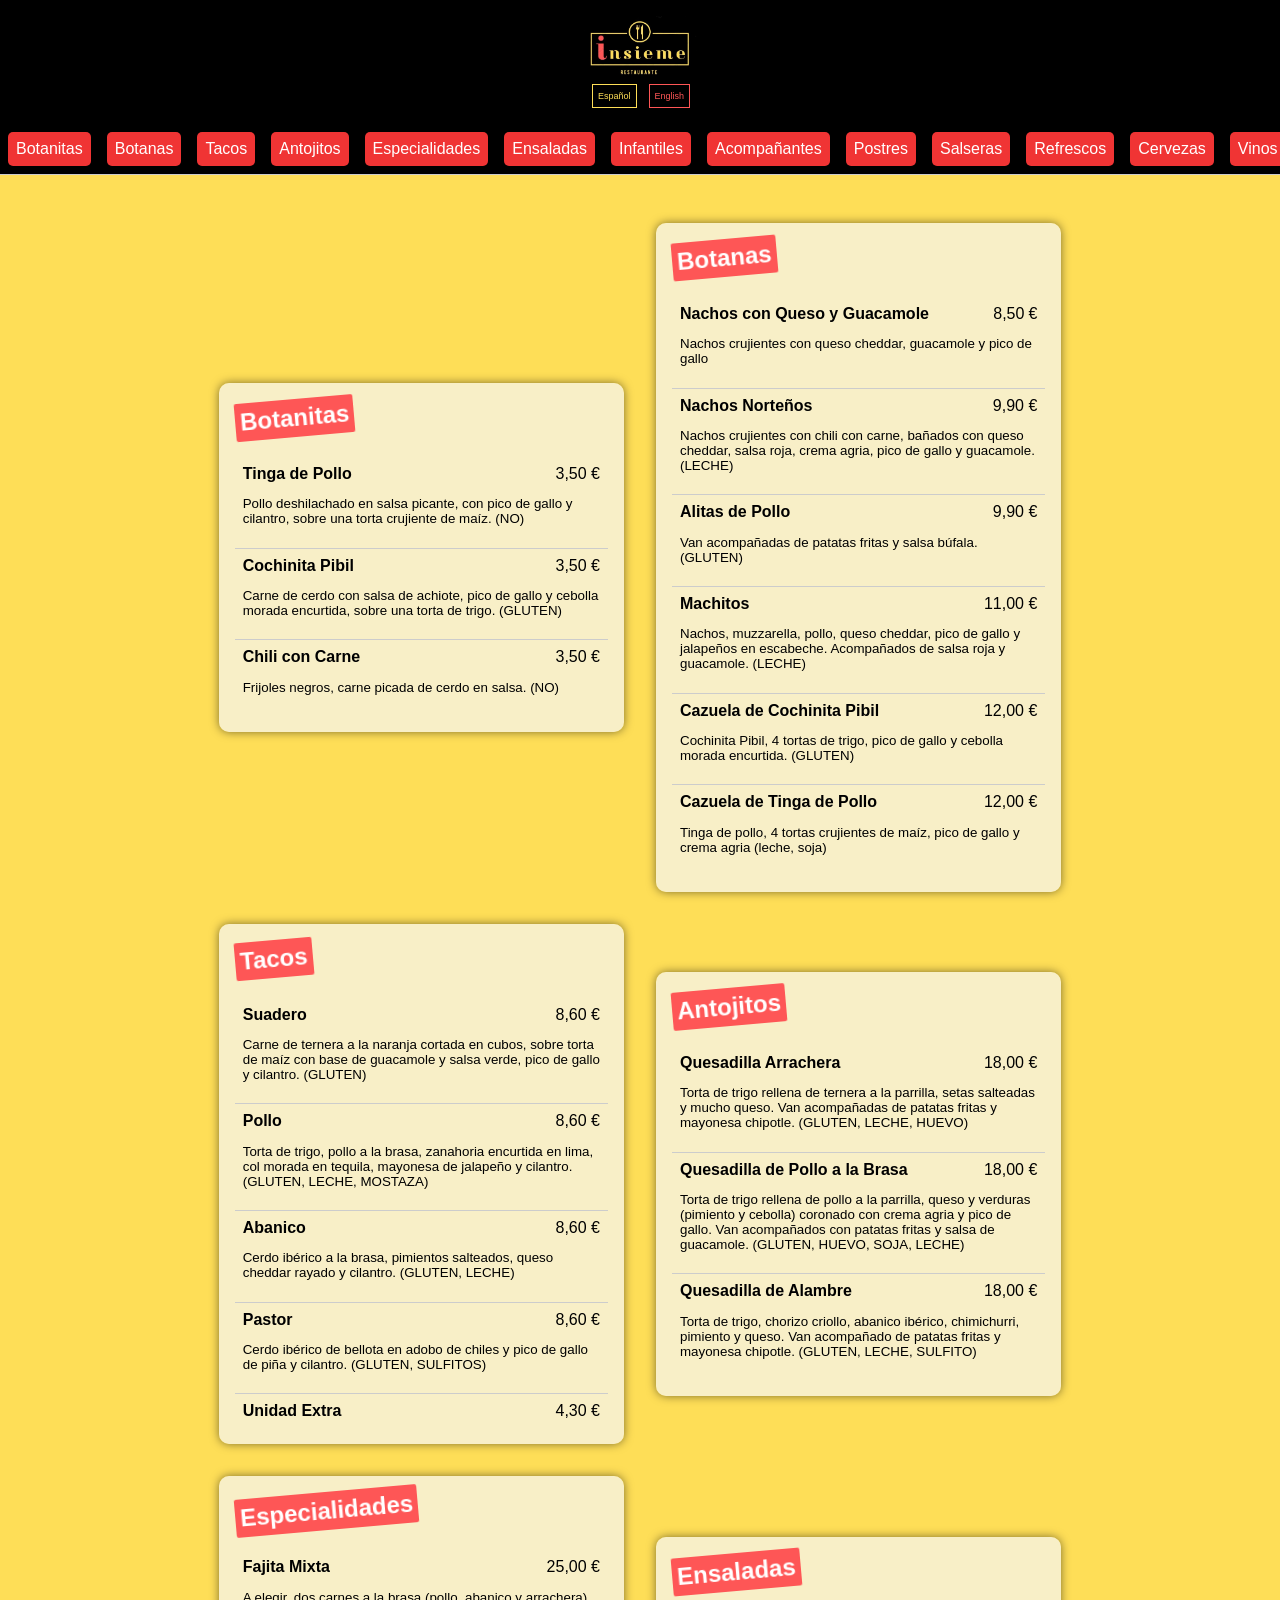
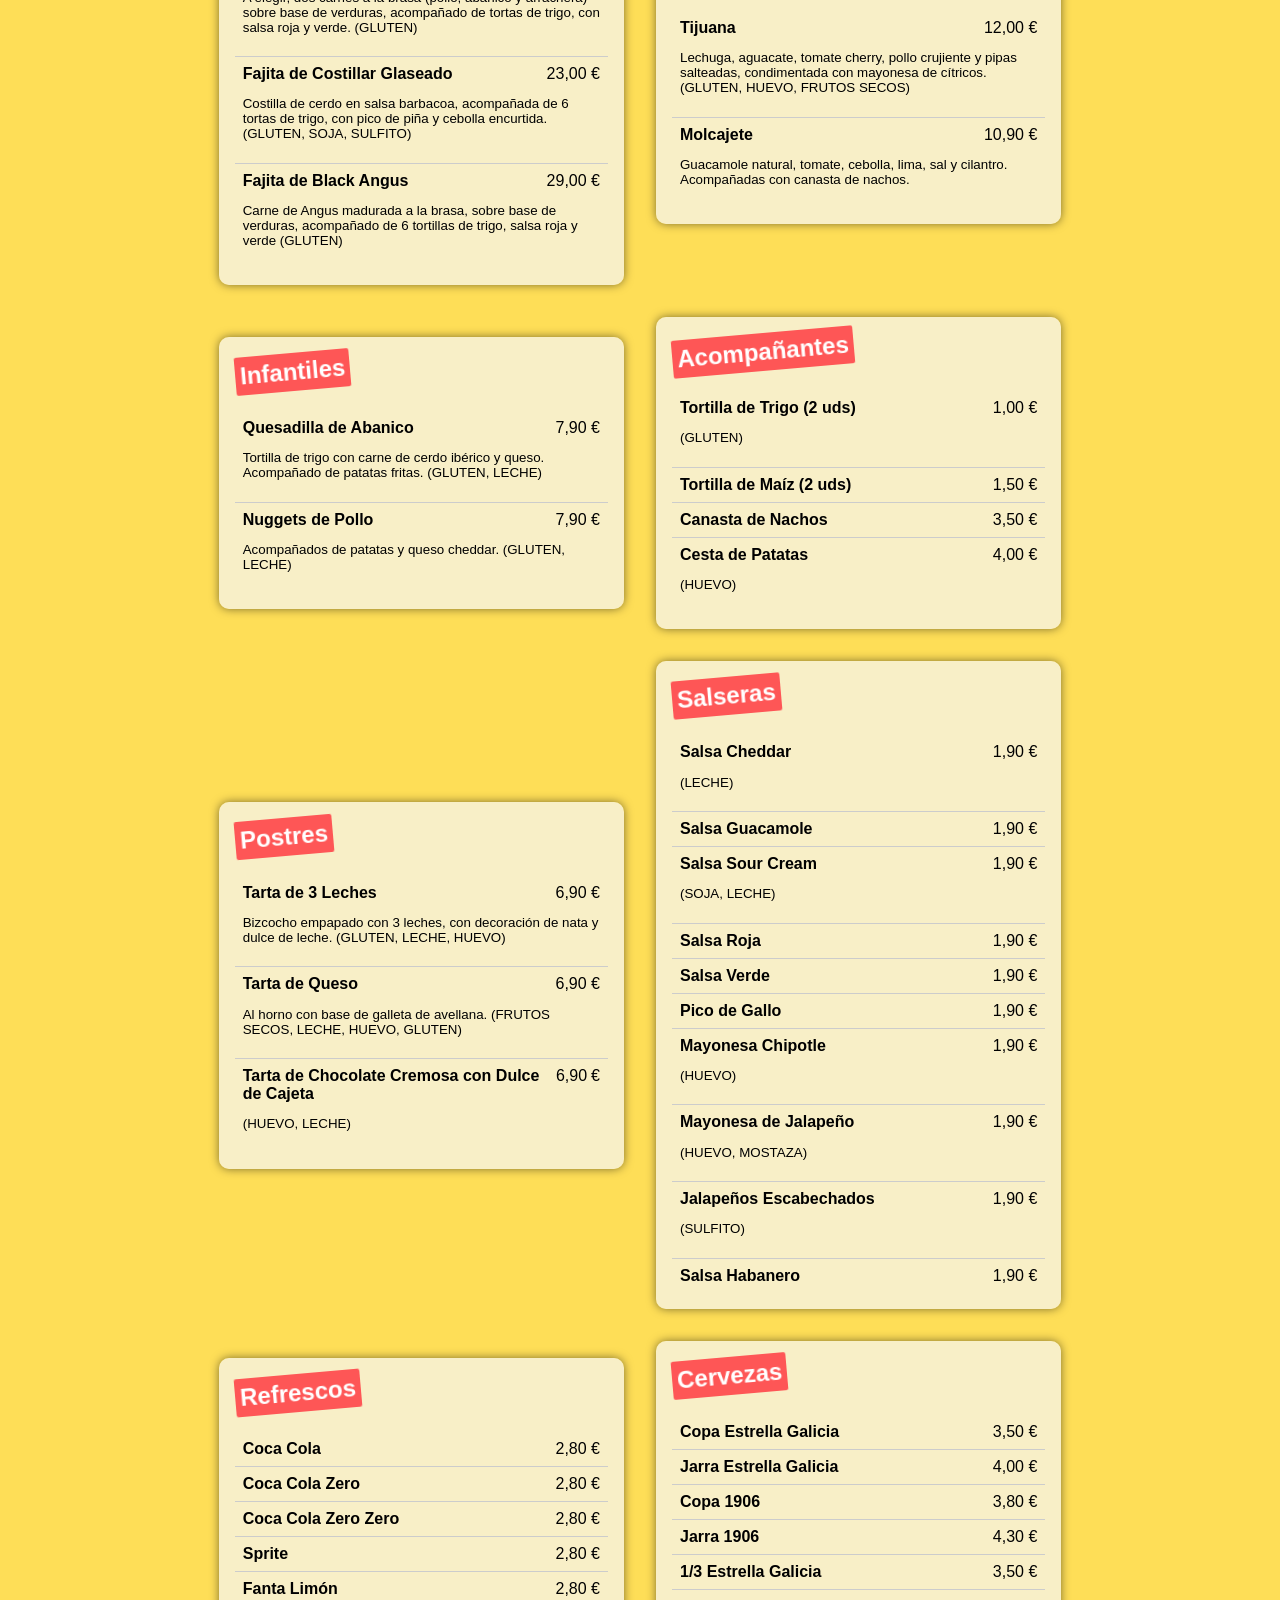
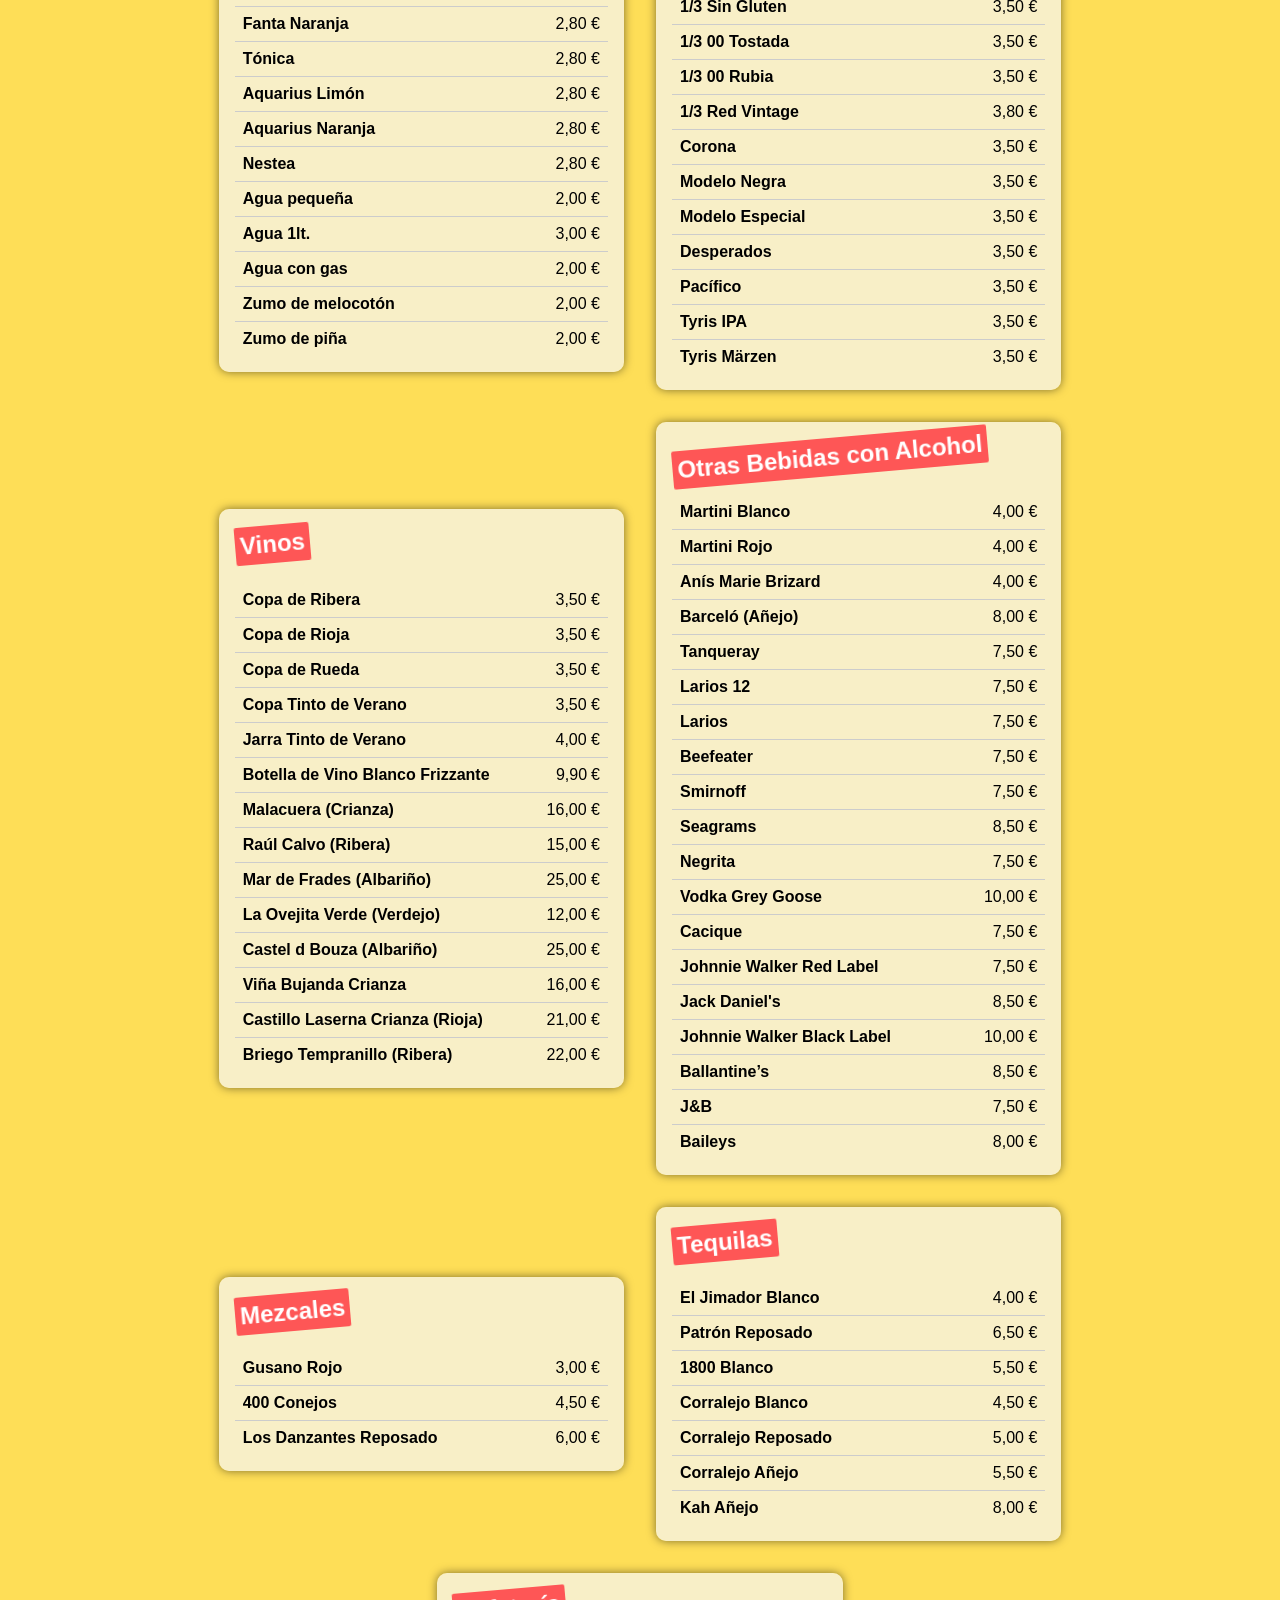
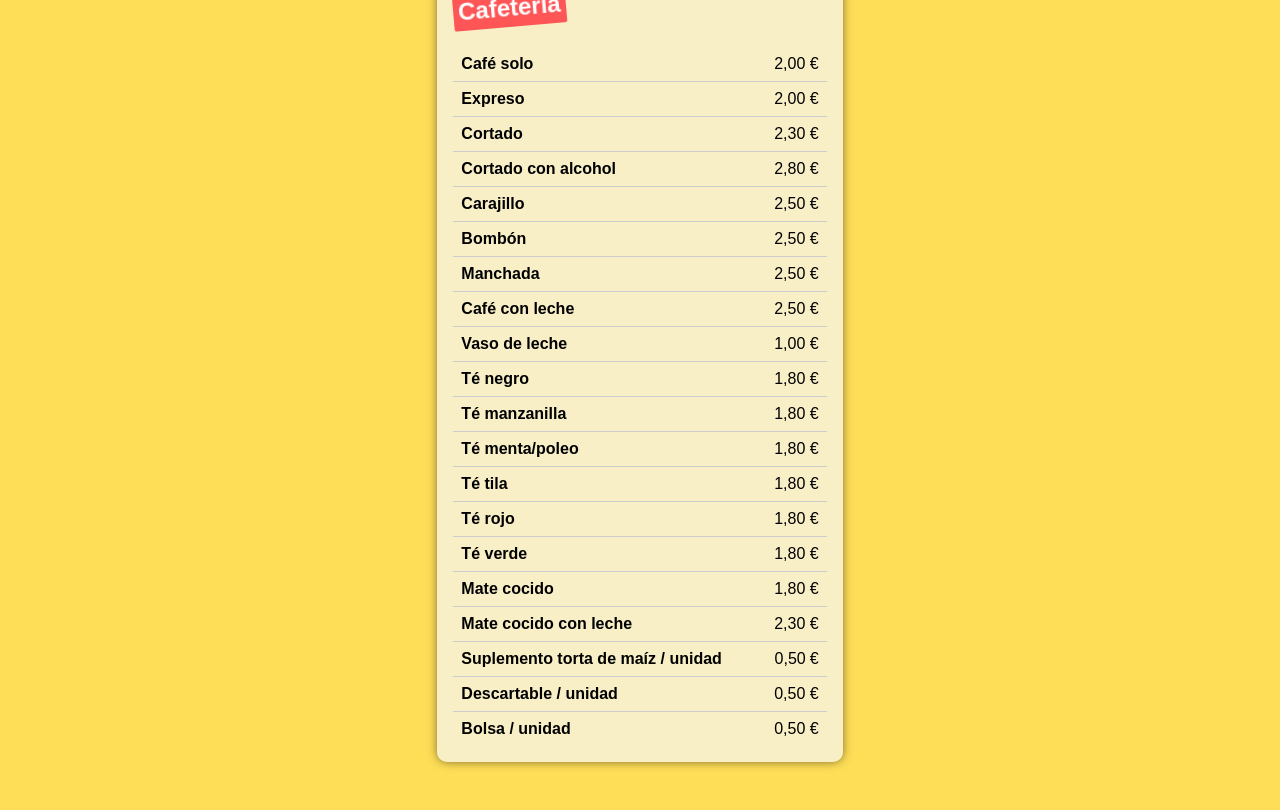
==== index.html @ 37b442dd "corrección "tinga" de pollo" ====
<!DOCTYPE html>
<html lang="es">

<head>
  <meta charset="UTF-8">
  <meta name="viewport" content="width=device-width, initial-scale=1.0">
  <title>Menú Insieme</title>
  <link rel="stylesheet" href="styles.css">

</head>

<body>
  <header>
    <div class="logo-container"><img src="assets/logo.jpg" alt="insiemelogo"></div>
    <!--<h1 data-lang-es="Menú Insieme" data-lang-en="Insieme Menu">Menú </h1>-->
    <div class="button-container"><button id="lang-es">Español</button>
      <button id="lang-en">English</button>
    </div>

  </header>
  <nav class="navbar">
    <ul>
      <li><a data-lang-es="Botanitas" data-lang-en="Small Bites" href="#botanitas">Botanitas</a></li>
      <li><a data-lang-es="Botanas" data-lang-en="Snacks" href="#botanas">Botanas</a></li>
      <li><a data-lang-es="Tacos" data-lang-en="Tacos" href="#tacos">Tacos</a></li>
      <li><a data-lang-es="Antojitos" data-lang-en="Cravings" href="#antojitos">Antojitos</a></li>
      <li><a data-lang-es="Especialidades" data-lang-en="Specialties" href="#especialidades">Especialidades</a></li>
      <li><a data-lang-es="Ensaladas" data-lang-en="Salads" href="#ensaladas">Ensaladas</a></li>
      <li><a data-lang-es="Infantiles" data-lang-en="Kids" href="#infantiles">Infantiles</a></li>
      <li><a data-lang-es="Acompañantes" data-lang-en="Sides" href="#acompañantes">Acompañantes</a></li>
      <li><a data-lang-es="Postres" data-lang-en="Desserts" href="#postres">Postres</a></li>
      <li><a data-lang-es="Salseras" data-lang-en="Sauces" href="#salsas">Salseras</a></li>
      <li><a data-lang-es="Refrescos" data-lang-en="Soft Drinks" href="#refrescos">Refrescos</a></li>
      <li><a data-lang-es="Cervezas" data-lang-en="Beers" href="#cervezas">Cervezas</a></li>
      <li><a data-lang-es="Vinos" data-lang-en="Wines" href="#vinos">Vinos</a></li>
      <li><a data-lang-es="Alcohol" data-lang-en="Alcohol" href="#alcohol">Alcohol</a></li>
      <li><a data-lang-es="Mezcales" data-lang-en="Mezcales" href="#mezcales">Mezcales</a></li>
      <li><a data-lang-es="Tequilas" data-lang-en="Tequilas" href="#tequilas">Tequilas</a></li>
      <li><a data-lang-es="Cafetería" data-lang-en="Café" href="#cafeteria">Cafetería</a></li>
    </ul>
  </nav>


  <main>
    <section id="botanitas">
      <h2 data-lang-es="Botanitas" data-lang-en="Small Bites">Botanitas</h2>
      <ul>
        <li>
          <div class="item-container">
            <strong data-lang-es="Tinga de Pollo" data-lang-en="Chicken Tinga">Tinga de Pollo</strong>
            <span data-lang-es="3,50 €" data-lang-en="3,50 €">3,50 €</span>
          </div>
          <p data-lang-es="Pollo deshilachado en salsa picante, con pico de gallo y cilantro, sobre una torta crujiente de maíz. (NO)"
            data-lang-en="Shredded chicken in spicy sauce, with pico de gallo and cilantro on a crunchy corn tortilla. (NO)">
            Pollo deshilachado en salsa picante, con pico de gallo y cilantro, sobre una torta crujiente de maíz. (NO)
          </p>
        </li>
        <li>
          <div class="item-container">
            <strong data-lang-es="Cochinita Pibil" data-lang-en="Cochinita Pibil">Cochinita Pibil</strong>
            <span data-lang-es="3,50 €" data-lang-en="3,50 €">3,50 €</span>
          </div>
          <p data-lang-es="Carne de cierdo con salsa de achiote, pico de gallo y cebolla morada encurtida, sobre una torta de trigo. (GLUTEN)"
            data-lang-en="Pork with achiote sauce, pico de gallo and pickled red onion on a wheat tortilla. (GLUTEN)">
            Carne de cerdo con salsa de achiote, pico de gallo y cebolla morada encurtida, sobre una torta de trigo.
            (GLUTEN)</p>
        </li>
        <li>
          <div class="item-container">
            <strong data-lang-es="Chili con Carne" data-lang-en="Chili con Carne">Chili con Carne</strong>
            <span data-lang-es="3,50 €" data-lang-en="3,50 €">3,50 €</span>
          </div>
          <p data-lang-es="Frijoles negros, carne picada de cerdo en salsa. (NO)"
            data-lang-en="Black beans and minced pork in sauce. (NO)">
            Frijoles negros, carne picada de cerdo en salsa. (NO)</p>
        </li>
      </ul>
    </section>

    <section id="botanas">
      <h2 data-lang-es="Botanas" data-lang-en="Snacks">Botanas</h2>
      <ul>
        <li>
          <div class="item-container">
            <strong data-lang-es="Nachos con Queso y Guacamole" data-lang-en="Nachos with Cheese and Guacamole">Nachos
              con Queso y Guacamole</strong>
            <div>
              <span data-lang-es="8,50" data-lang-en="8,50">8,50</span><span class="simbol">€</span>
            </div>
          </div>
          <p data-lang-es="Nachos crujientes con queso cheddar, guacamole y pico de gallo"
            data-lang-en="Crunchy nachos with cheddar cheese, guacamole, and pico de gallo">
            Nachos crujientes con queso cheddar, guacamole y pico de gallo</p>
        </li>
        <li>
          <div class="item-container">
            <strong data-lang-es="Nachos Norteños" data-lang-en="Northern Nachos">Nachos Norteños</strong>
            <span data-lang-es="9,90 €" data-lang-en="9,90 €">9,90 €</span>
          </div>
          <p data-lang-es="Nachos crujientes con chili con carne, bañados con queso cheddar, salsa roja, crema agria, pico de gallo y guacamole. (LECHE)"
            data-lang-en="Crunchy nachos with chili con carne, topped with cheddar cheese, red sauce, sour cream, pico de gallo, and guacamole. (MILK)">
            Nachos crujientes con chili con carne, bañados con queso cheddar, salsa roja, crema agria, pico de gallo y
            guacamole. (LECHE)</p>
        </li>
        <li>
          <div class="item-container">
            <strong data-lang-es="Alitas de Pollo" data-lang-en="Chicken Wings">Alitas de Pollo</strong>
            <span data-lang-es="9,90 €" data-lang-en="9,90 €">9,90 €</span>
          </div>
          <p data-lang-es="Van acompañadas de patatas fritas y salsa búfala. (GLUTEN)"
            data-lang-en="Served with fries and buffalo sauce. (GLUTEN)">
            Van acompañadas de patatas fritas y salsa búfala. (GLUTEN)</p>
        </li>
        <li>
          <div class="item-container">
            <strong data-lang-es="Machitos" data-lang-en="Machitos">Machitos</strong>
            <span data-lang-es="11,00 €" data-lang-en="11,00 €">11,00 €</span>
          </div>
          <p data-lang-es="Nachos, muzzarella, pollo, queso cheddar, pico de gallo y jalapeños en escabeche. Acompañados de salsa roja y guacamole. (LECHE)"
            data-lang-en="Nachos, mozzarella, chicken, cheddar cheese, pico de gallo and pickled jalapeños. Served with red sauce and guacamole. (MILK)">
            Nachos, muzzarella, pollo, queso cheddar, pico de gallo y jalapeños en escabeche. Acompañados de salsa roja
            y guacamole. (LECHE)</p>
        </li>
        <li>
          <div class="item-container">
            <strong data-lang-es="Cazuela de Cochinita Pibil" data-lang-en="Cochinita Pibil Casserole">Cazuela de
              Cochinita Pibil</strong>
            <span data-lang-es="12,00 €" data-lang-en="12,00 €">12,00 €</span>
          </div>
          <p data-lang-es="Cochinita Pibil, 4 tortas de trigo, pico de gallo y cebolla morada encurtida. (GLUTEN)"
            data-lang-en="cochinita pibil, 4 wheat flatbreads, pico de gallo, pickled red onion (contains gluten).">
            Cochinita Pibil, 4 tortas de trigo, pico de gallo y cebolla morada encurtida. (GLUTEN)</p>
        </li>
        <li>
          <div class="item-container">
            <strong data-lang-es="Cazuela de Tinga de Pollo" data-lang-en="Chicken Tinga Casserole">Cazuela de Tinga de
              Pollo</strong>
            <span data-lang-es="12,00 €" data-lang-en="12,00 €">12,00 €</span>
          </div>
          <p data-lang-es="Tinga de pollo, 4 tortas crujientes de maíz, pico de gallo y crema agria (leche, soja)"
            data-lang-en="chicken tinga, 4 crispy corn flatbreads, pico de gallo, sour cream (contains milk, soy)">
            Tinga de pollo, 4 tortas crujientes de maíz, pico de gallo y crema agria (leche, soja)</p>
        </li>
      </ul>
    </section>

    <section id="tacos">
      <h2 data-lang-es="Tacos" data-lang-en="Tacos">Tacos</h2>
      <ul>
        <li>
          <div class="item-container">
            <strong data-lang-es="Suadero" data-lang-en="Suadero">Suadero</strong>
            <span data-lang-es="8,60 €" data-lang-en="8,60 €">8,60 €</span>
          </div>
          <p data-lang-es="Carne de ternera a la naranja cortada en cubos, sobre torta de maíz con base de guacamole y salsa verde, pico de gallo y cilantro. (GLUTEN)"
            data-lang-en="Orange-marinated beef cubes on corn tortilla with guacamole base, green sauce, pico de gallo, and cilantro. (GLUTEN)">
            Carne de ternera a la naranja cortada en cubos, sobre torta de maíz con base de guacamole y salsa verde,
            pico de gallo y cilantro. (GLUTEN)</p>
        </li>
        <li>
          <div class="item-container">
            <strong data-lang-es="Pollo" data-lang-en="Chicken">Pollo</strong>
            <span data-lang-es="8,60 €" data-lang-en="8,60 €">8,60 €</span>
          </div>
          <p data-lang-es="Torta de trigo, pollo a la brasa, zanahoria encurtida en lima, col morada en tequila, mayonesa de jalapeño y cilantro. (GLUTEN, LECHE, MOSTAZA)"
            data-lang-en="Wheat tortilla, grilled chicken, lime-pickled carrot, tequila-marinated purple cabbage, jalapeño mayo and cilantro. (GLUTEN, MILK, MUSTARD)">
            Torta de trigo, pollo a la brasa, zanahoria encurtida en lima, col morada en tequila, mayonesa de jalapeño y
            cilantro. (GLUTEN, LECHE, MOSTAZA)</p>
        </li>
        <li>
          <div class="item-container">
            <strong data-lang-es="Abanico" data-lang-en="Abanico">Abanico</strong>
            <span data-lang-es="8,60 €" data-lang-en="8,60 €">8,60 €</span>
          </div>
          <p data-lang-es="Cerdo ibérico a la brasa, pimientos salteados, queso cheddar rayado y cilantro. (GLUTEN, LECHE)"
            data-lang-en="Grilled Iberian pork, sautéed peppers, grated cheddar cheese, and cilantro. (GLUTEN, MILK)">
            Cerdo ibérico a la brasa, pimientos salteados, queso cheddar rayado y cilantro. (GLUTEN, LECHE)</p>
        </li>
        <li>
          <div class="item-container">
            <strong data-lang-es="Pastor" data-lang-en="Pastor">Pastor</strong>
            <span data-lang-es="8,60 €" data-lang-en="8,60 €">8,60 €</span>
          </div>
          <p data-lang-es="Cerdo ibérico de bellota en adobo de chiles y pico de gallo de piña y cilantro. (GLUTEN, SULFITOS)"
            data-lang-en="Iberian pork marinated in chili adobo, with pineapple pico de gallo and cilantro. (GLUTEN, SULFITES)">
            Cerdo ibérico de bellota en adobo de chiles y pico de gallo de piña y cilantro. (GLUTEN, SULFITOS)</p>
        </li>
        <li>
          <div class="item-container">
            <strong data-lang-es="Unidad Extra" data-lang-en="Extra Unit">Unidad Extra</strong>
            <span data-lang-es="4,30 €" data-lang-en="4,30 €">4,30 €</span>
          </div>
        </li>
      </ul>
    </section>

    <section id="antojitos">
      <h2 data-lang-es="Antojitos" data-lang-en="Cravings">Antojitos</h2>
      <ul>
        <li>
          <div class="item-container">
            <strong data-lang-es="Quesadilla Arrachera" data-lang-en="Skirt Steak Quesadilla">Quesadilla
              Arrachera</strong>
            <span data-lang-es="18,00 €" data-lang-en="18,00 €">18,00 €</span>
          </div>
          <p data-lang-es="Torta de trigo rellena de ternera a la parrilla, setas salteadas y mucho queso. Van acompañadas de patatas fritas y mayonesa chipotle. (GLUTEN, LECHE, HUEVO)"
            data-lang-en="Wheat tortilla filled with grilled beef, sautéed mushrooms and lots of cheese. Served with fries and chipotle mayo. (GLUTEN, MILK, EGG)">
            Torta de trigo rellena de ternera a la parrilla, setas salteadas y mucho queso. Van acompañadas de patatas
            fritas y mayonesa chipotle. (GLUTEN, LECHE, HUEVO)</p>
        </li>
        <li>
          <div class="item-container">
            <strong data-lang-es="Quesadilla de Pollo a la Brasa" data-lang-en="Grilled Chicken Quesadilla">Quesadilla
              de Pollo a la Brasa</strong>
            <span data-lang-es="18,00 €" data-lang-en="18,00 €">18,00 €</span>
          </div>
          <p data-lang-es="Torta de trigo rellena de pollo a la parrilla, queso y verduras (pimiento y cebolla) coronado con crema agria y pico de gallo. Van acompañados con patatas fritas y salsa de guacamole. (GLUTEN, HUEVO, SOJA, LECHE)"
            data-lang-en="Wheat tortilla filled with grilled chicken, cheese, and vegetables (pepper and onion), topped with sour cream and pico de gallo. Served with fries and guacamole sauce. (GLUTEN, EGG, SOY, MILK)">
            Torta de trigo rellena de pollo a la parrilla, queso y verduras (pimiento y cebolla) coronado con crema
            agria y pico de gallo. Van acompañados con patatas fritas y salsa de guacamole. (GLUTEN, HUEVO, SOJA, LECHE)
          </p>
        </li>
        <li>
          <div class="item-container">
            <strong data-lang-es="Quesadilla de Alambre" data-lang-en="Alambre Quesadilla">Quesadilla de
              Alambre</strong>
            <span data-lang-es="18,00 €" data-lang-en="18,00 €">18,00 €</span>
          </div>
          <p data-lang-es="Torta de trigo, chorizo criollo, abanico ibérico, chimichurri, pimiento y queso. Van acompañado de patatas fritas y mayonesa chipotle. (GLUTEN, LECHE, SULFITO)"
            data-lang-en="Wheat tortilla, criollo sausage, Iberian pork, chimichurri, pepper and cheese. Served with fries and chipotle mayo. (GLUTEN, MILK, SULFITE)">
            Torta de trigo, chorizo criollo, abanico ibérico, chimichurri, pimiento y queso. Van acompañado de patatas
            fritas y mayonesa chipotle. (GLUTEN, LECHE, SULFITO)</p>
        </li>
      </ul>
    </section>

    <section id="especialidades">
      <h2 data-lang-es="Especialidades" data-lang-en="Specialties">Especialidades</h2>
      <ul>
        <li>
          <div class="item-container">
            <strong data-lang-es="Fajita Mixta" data-lang-en="Mixed Fajita">Fajita Mixta</strong>
            <span data-lang-es="25,00 €" data-lang-en="25,00 €">25,00 €</span>
          </div>
          <p data-lang-es="A elegir, dos carnes a la brasa (pollo, abanico y arrachera) sobre base de verduras, acompañado de tortas de trigo, con salsa roja y verde. (GLUTEN)"
            data-lang-en="Choose two grilled meats (chicken, flank steak and skirt steak) on a bed of vegetables, served with wheat tortillas, red and green sauce. (GLUTEN)">
            A elegir, dos carnes a la brasa (pollo, abanico y arrachera) sobre base de verduras, acompañado de tortas de
            trigo, con salsa roja y verde. (GLUTEN)</p>
        </li>
        <li>
          <div class="item-container">
            <strong data-lang-es="Fajita de Costillar Glaseado" data-lang-en="Glazed Rib Fajita">Fajita de Costillar
              Glaseado</strong>
            <span data-lang-es="23,00 €" data-lang-en="23,00 €">23,00 €</span>
          </div>
          <p data-lang-es="Costilla de cerdo en salsa barbacoa, acompañada de 6 tortas de trigo, con pico de piña y cebolla encurtida. (GLUTEN, SOJA, SULFITO)"
            data-lang-en="Pork ribs in barbecue sauce, served with 6 wheat tortillas, pineapple pico and pickled onion. (GLUTEN, SOY, SULFITE)">
            Costilla de cerdo en salsa barbacoa, acompañada de 6 tortas de trigo, con pico de piña y cebolla encurtida.
            (GLUTEN, SOJA, SULFITO)</p>
        </li>
        <li>
          <div class="item-container">
            <strong data-lang-es="Fajita de Black Angus" data-lang-en="Black Angus Fajita">Fajita de Black
              Angus</strong>
            <span data-lang-es="29,00 €" data-lang-en="29,00 €">29,00 €</span>
          </div>
          <p data-lang-es="Carne de Angus madurada a la brasa, sobre base de verduras, acompañado de 6 tortillas de trigo, salsa roja y verde (GLUTEN)"
            data-lang-en="Aged Angus beef grilled to perfection, served on a bed of vegetables, with 6 wheat tortillas, red and green sauce. (GLUTEN)">
            Carne de Angus madurada a la brasa, sobre base de verduras, acompañado de 6 tortillas de trigo, salsa roja y
            verde (GLUTEN)</p>
        </li>
      </ul>
    </section>

    <section id="ensaladas">
      <h2 data-lang-es="Ensaladas" data-lang-en="Salads">Ensaladas</h2>
      <ul>
        <li>
          <div class="item-container">
            <strong data-lang-es="Tijuana" data-lang-en="Tijuana">Tijuana</strong>
            <span data-lang-es="12,00 €" data-lang-en="12,00 €">12,00 €</span>
          </div>
          <p data-lang-es="Lechuga, aguacate, tomate cherry, pollo crujiente y pipas salteadas, condimentada con mayonesa de cítricos. (GLUTEN, HUEVO, FRUTOS SECOS)"
            data-lang-en="Lettuce, avocado, cherry tomato, crispy chicken and sautéed seeds, dressed with citrus mayo. (GLUTEN, EGG, NUTS)">
            Lechuga, aguacate, tomate cherry, pollo crujiente y pipas salteadas, condimentada con mayonesa de cítricos.
            (GLUTEN, HUEVO, FRUTOS SECOS)</p>
        </li>
        <li>
          <div class="item-container">
            <strong data-lang-es="Molcajete" data-lang-en="Molcajete">Molcajete</strong>
            <span data-lang-es="10,90 €" data-lang-en="10,90 €">10,90 €</span>
          </div>
          <p data-lang-es="Guacamole natural, tomate, cebolla, lima, sal y cilantro. Acompañadas con canasta de nachos."
            data-lang-en="Fresh guacamole, tomato, onion, lime, salt, and cilantro. Served with a basket of nachos.">
            Guacamole natural, tomate, cebolla, lima, sal y cilantro. Acompañadas con canasta de nachos.</p>
        </li>
      </ul>
    </section>

    <section id="infantiles">
      <h2 data-lang-es="Infantiles" data-lang-en="Kids">Infantiles</h2>
      <ul>
        <li>
          <div class="item-container">
            <strong data-lang-es="Quesadilla de Abanico" data-lang-en="Iberian Pork Quesadilla">Quesadilla de
              Abanico</strong>
            <span data-lang-es="7,90 €" data-lang-en="7,90 €">7,90 €</span>
          </div>
          <p data-lang-es="Tortilla de trigo con carne de cerdo ibérico y queso. Acompañado de patatas fritas. (GLUTEN, LECHE)"
            data-lang-en="Wheat tortilla with Iberian pork and cheese. Served with fries. (GLUTEN, MILK)">
            Tortilla de trigo con carne de cerdo ibérico y queso. Acompañado de patatas fritas. (GLUTEN, LECHE)</p>
        </li>
        <li>
          <div class="item-container">
            <strong data-lang-es="Nuggets de Pollo" data-lang-en="Chicken Nuggets">Nuggets de Pollo</strong>
            <span data-lang-es="7,90 €" data-lang-en="7,90 €">7,90 €</span>
          </div>
          <p data-lang-es="Acompañados de patatas y queso cheddar. (GLUTEN, LECHE)"
            data-lang-en="Served with fries and cheddar cheese. (GLUTEN, MILK)">
            Acompañados de patatas y queso cheddar. (GLUTEN, LECHE)</p>
        </li>
      </ul>
    </section>

    <section id="acompañantes">
      <h2 data-lang-es="Acompañantes" data-lang-en="Sides">Acompañantes</h2>
      <ul>
        <li>
          <div class="item-container">
            <strong data-lang-es="Tortilla de Trigo (2 uds)" data-lang-en="Wheat Tortilla (2 pcs)">Tortilla de Trigo (2
              uds)</strong>
            <span data-lang-es="1,00 €" data-lang-en="1,00 €">1,00 €</span>
          </div>
          <p data-lang-es="(GLUTEN)" data-lang-en="(GLUTEN)">(GLUTEN)</p>
        </li>
        <li>
          <div class="item-container">
            <strong data-lang-es="Tortilla de Maíz (2 uds)" data-lang-en="Corn Tortilla (2 pcs)">Tortilla de Maíz (2
              uds)</strong>
            <span data-lang-es="1,50 €" data-lang-en="1,50 €">1,50 €</span>
          </div>
        </li>
        <li>
          <div class="item-container">
            <strong data-lang-es="Canasta de Nachos" data-lang-en="Basket of Nachos">Canasta de Nachos</strong>
            <span data-lang-es="3,50 €" data-lang-en="3,50 €">3,50 €</span>
          </div>
        </li>
        <li>
          <div class="item-container">
            <strong data-lang-es="Cesta de Patatas" data-lang-en="Basket of Fries">Cesta de Patatas</strong>
            <span data-lang-es="4,00 €" data-lang-en="4,00 €">4,00 €</span>
          </div>
          <p data-lang-es="(HUEVO)" data-lang-en="(EGG)">(HUEVO)</p>
        </li>
      </ul>
    </section>

    <section id="postres">
      <h2 data-lang-es="Postres" data-lang-en="Desserts">Postres</h2>
      <ul>
        <li>
          <div class="item-container">
            <strong data-lang-es="Tarta de 3 Leches" data-lang-en="3-Milk Cake">Tarta de 3 Leches</strong>
            <span data-lang-es="6,90 €" data-lang-en="6,90 €">6,90 €</span>
          </div>
          <p data-lang-es="Bizcocho empapado con 3 leches, con decoración de nata y dulce de leche. (GLUTEN, LECHE, HUEVO)"
            data-lang-en="Sponge cake soaked in three milks, topped with whipped cream and caramel. (GLUTEN, MILK, EGG)">
            Bizcocho empapado con 3 leches, con decoración de nata y dulce de leche. (GLUTEN, LECHE, HUEVO)</p>
        </li>
        <li>
          <div class="item-container">
            <strong data-lang-es="Tarta de Queso" data-lang-en="Cheesecake">Tarta de Queso</strong>
            <span data-lang-es="6,90 €" data-lang-en="6,90 €">6,90 €</span>
          </div>
          <p data-lang-es="Al horno con base de galleta de avellana. (FRUTOS SECOS, LECHE, HUEVO, GLUTEN)"
            data-lang-en="Baked with hazelnut cookie base. (NUTS, MILK, EGG, GLUTEN)">
            Al horno con base de galleta de avellana. (FRUTOS SECOS, LECHE, HUEVO, GLUTEN)</p>
        </li>
        <li>
          <div class="item-container">
            <strong data-lang-es="Tarta de Chocolate Cremosa con Dulce de Cajeta"
              data-lang-en="Creamy Chocolate Cake with Cajeta">Tarta de Chocolate Cremosa con Dulce de Cajeta</strong>
            <div><span data-lang-es="6,90" data-lang-en="6,90">6,90</span><span class="simbol">€</span></div>
          </div>
          <p data-lang-es="(HUEVO, LECHE)" data-lang-en="(EGG, MILK)">(HUEVO, LECHE)</p>
        </li>
      </ul>
    </section>

    <section id="salsas">
      <h2 data-lang-es="Salseras" data-lang-en="Sauces">Salseras</h2>
      <ul>
        <li>
          <div class="item-container"><strong data-lang-es="Salsa Cheddar" data-lang-en="Cheddar Sauce">Salsa
              Cheddar</strong><span>1,90 €</span></div>
          <p data-lang-es="(LECHE)" data-lang-en="(MILK)">(LECHE)</p>
        </li>
        <li>
          <div class="item-container"><strong data-lang-es="Salsa Guacamole" data-lang-en="Guacamole Sauce">Salsa
              Guacamole</strong><span>1,90 €</span></div>
        </li>
        <li>
          <div class="item-container"><strong data-lang-es="Salsa Sour Cream" data-lang-en="Sour Cream">Salsa Sour
              Cream</strong><span>1,90 €</span></div>
          <p data-lang-es="(SOJA, LECHE)" data-lang-en="(SOY, MILK)">(SOJA, LECHE)</p>
        </li>
        <li>
          <div class="item-container"><strong data-lang-es="Salsa Roja" data-lang-en="Red Sauce">Salsa
              Roja</strong><span>1,90 €</span></div>
        </li>
        <li>
          <div class="item-container"><strong data-lang-es="Salsa Verde" data-lang-en="Green Sauce">Salsa
              Verde</strong><span>1,90 €</span></div>
        </li>
        <li>
          <div class="item-container"><strong data-lang-es="Pico de Gallo" data-lang-en="Pico de Gallo">Pico de
              Gallo</strong><span>1,90 €</span></div>
        </li>
        <li>
          <div class="item-container"><strong data-lang-es="Mayonesa Chipotle" data-lang-en="Chipotle Mayo">Mayonesa
              Chipotle</strong><span>1,90 €</span></div>
          <p data-lang-es="(HUEVO)" data-lang-en="(EGG)">(HUEVO)</p>
        </li>
        <li>
          <div class="item-container"><strong data-lang-es="Mayonesa de Jalapeño" data-lang-en="Jalapeño Mayo">Mayonesa
              de Jalapeño</strong><span>1,90 €</span></div>
          <p data-lang-es="(HUEVO, MOSTAZA)" data-lang-en="(EGG, MUSTARD)">(HUEVO, MOSTAZA)</p>
        </li>
        <li>
          <div class="item-container"><strong data-lang-es="Jalapeños Escabechados"
              data-lang-en="Pickled Jalapeños">Jalapeños Escabechados</strong><span>1,90 €</span></div>
          <p data-lang-es="(SULFITO)" data-lang-en="(SULFITE)">(SULFITO)</p>
        </li>
        <li>
          <div class="item-container"><strong data-lang-es="Salsa Habanero" data-lang-en="Habanero Sauce">Salsa
              Habanero</strong><span>1,90 €</span></div>
        </li>
      </ul>
    </section>

    <section id="refrescos">
      <h2 data-lang-es="Refrescos" data-lang-en="Soft Drinks">Refrescos</h2>
      <ul>
        <li>
          <div class="item-container"><strong data-lang-es="Coca Cola" data-lang-en="Coca Cola">Coca
              Cola</strong><span>2,80 €</span></div>
        </li>
        <li>
          <div class="item-container"><strong data-lang-es="Coca Cola Zero" data-lang-en="Coca Cola Zero">Coca Cola
              Zero</strong><span>2,80 €</span></div>
        </li>
        <li>
          <div class="item-container"><strong data-lang-es="Coca Cola Zero Zero" data-lang-en="Coca Cola Zero Zero">Coca
              Cola Zero Zero</strong><span>2,80 €</span></div>
        </li>
        <li>
          <div class="item-container"><strong data-lang-es="Sprite" data-lang-en="Sprite">Sprite</strong><span>2,80
              €</span></div>
        </li>
        <li>
          <div class="item-container"><strong data-lang-es="Fanta Limón" data-lang-en="Fanta Lemon">Fanta
              Limón</strong><span>2,80 €</span></div>
        </li>
        <li>
          <div class="item-container"><strong data-lang-es="Fanta Naranja" data-lang-en="Fanta Orange">Fanta
              Naranja</strong><span>2,80 €</span></div>
        </li>
        <li>
          <div class="item-container"><strong data-lang-es="Tónica" data-lang-en="Tonic Water">Tónica</strong><span>2,80
              €</span></div>
        </li>
        <li>
          <div class="item-container"><strong data-lang-es="Aquarius Limón" data-lang-en="Aquarius Lemon">Aquarius
              Limón</strong><span>2,80 €</span></div>
        </li>
        <li>
          <div class="item-container"><strong data-lang-es="Aquarius Naranja" data-lang-en="Aquarius Orange">Aquarius
              Naranja</strong><span>2,80 €</span></div>
        </li>
        <li>
          <div class="item-container"><strong data-lang-es="Nestea" data-lang-en="Nestea">Nestea</strong><span>2,80
              €</span></div>
        </li>
        <li>
          <div class="item-container"><strong data-lang-es="Agua pequeña" data-lang-en="Small Water">Agua
              pequeña</strong><span>2,00 €</span></div>
        </li>
        <li>
          <div class="item-container"><strong data-lang-es="Agua 1lt." data-lang-en="1L Water">Agua
              1lt.</strong><span>3,00 €</span></div>
        </li>
        <li>
          <div class="item-container"><strong data-lang-es="Agua con gas" data-lang-en="Sparkling Water">Agua con
              gas</strong><span>2,00 €</span></div>
        </li>
        <li>
          <div class="item-container"><strong data-lang-es="Zumo de melocotón" data-lang-en="Peach Juice">Zumo de
              melocotón</strong><span>2,00 €</span></div>
        </li>
        <li>
          <div class="item-container"><strong data-lang-es="Zumo de piña" data-lang-en="Pineapple Juice">Zumo de
              piña</strong><span>2,00 €</span></div>
        </li>
      </ul>
    </section>

    <section id="cervezas">
      <h2 data-lang-es="Cervezas" data-lang-en="Beers">Cervezas</h2>
      <ul>
        <li>
          <div class="item-container"><strong data-lang-es="Copa Estrella Galicia"
              data-lang-en="Estrella Galicia Pint">Copa Estrella Galicia</strong><span>3,50 €</span></div>
        </li>
        <li>
          <div class="item-container"><strong data-lang-es="Jarra Estrella Galicia"
              data-lang-en="Estrella Galicia Mug">Jarra Estrella Galicia</strong><span>4,00 €</span></div>
        </li>
        <li>
          <div class="item-container"><strong data-lang-es="Copa 1906" data-lang-en="1906 Pint">Copa
              1906</strong><span>3,80 €</span></div>
        </li>
        <li>
          <div class="item-container"><strong data-lang-es="Jarra 1906" data-lang-en="1906 Mug">Jarra
              1906</strong><span>4,30 €</span></div>
        </li>
        <li>
          <div class="item-container"><strong data-lang-es="1/3 Estrella Galicia"
              data-lang-en="1/3 Estrella Galicia">1/3 Estrella Galicia</strong><span>3,50 €</span></div>
        </li>
        <li>
          <div class="item-container"><strong data-lang-es="1/3 Sin Gluten" data-lang-en="1/3 Gluten-Free">1/3 Sin
              Gluten</strong><span>3,50 €</span></div>
        </li>
        <li>
          <div class="item-container"><strong data-lang-es="1/3 00 Tostada" data-lang-en="1/3 00 Toasted">1/3 00
              Tostada</strong><span>3,50 €</span></div>
        </li>
        <li>
          <div class="item-container"><strong data-lang-es="1/3 00 Rubia" data-lang-en="1/3 00 Blonde">1/3 00
              Rubia</strong><span>3,50 €</span></div>
        </li>
        <li>
          <div class="item-container"><strong data-lang-es="1/3 Red Vintage" data-lang-en="1/3 Red Vintage">1/3 Red
              Vintage</strong><span>3,80 €</span></div>
        </li>
        <li>
          <div class="item-container"><strong data-lang-es="Corona" data-lang-en="Corona">Corona</strong><span>3,50
              €</span></div>
        </li>
        <li>
          <div class="item-container"><strong data-lang-es="Modelo Negra" data-lang-en="Modelo Negra">Modelo
              Negra</strong><span>3,50 €</span></div>
        </li>
        <li>
          <div class="item-container"><strong data-lang-es="Modelo Especial" data-lang-en="Modelo Especial">Modelo
              Especial</strong><span>3,50 €</span></div>
        </li>
        <li>
          <div class="item-container"><strong data-lang-es="Desperados"
              data-lang-en="Desperados">Desperados</strong><span>3,50 €</span></div>
        </li>
        <li>
          <div class="item-container"><strong data-lang-es="Pacífico"
              data-lang-en="Pacífico">Pacífico</strong><span>3,50 €</span></div>
        </li>
        <li>
          <div class="item-container"><strong data-lang-es="Tyris IPA" data-lang-en="Tyris IPA">Tyris
              IPA</strong><span>3,50 €</span></div>
        </li>
        <li>
          <div class="item-container"><strong data-lang-es="Tyris Märzen" data-lang-en="Tyris Märzen">Tyris
              Märzen</strong><span>3,50 €</span></div>
        </li>
      </ul>
    </section>

    <section id="vinos">
      <h2 data-lang-es="Vinos" data-lang-en="Wines">Vinos</h2>
      <ul>
        <li>
          <div class="item-container"><strong data-lang-es="Copa de Ribera" data-lang-en="Ribera Glass">Copa de
              Ribera</strong><span>3,50 €</span></div>
        </li>
        <li>
          <div class="item-container"><strong data-lang-es="Copa de Rioja" data-lang-en="Rioja Glass">Copa de
              Rioja</strong><span>3,50 €</span></div>
        </li>
        <li>
          <div class="item-container"><strong data-lang-es="Copa de Rueda" data-lang-en="Rueda Glass">Copa de
              Rueda</strong><span>3,50 €</span></div>
        </li>
        <li>
          <div class="item-container"><strong data-lang-es="Copa Tinto de Verano"
              data-lang-en="Red Wine Spritzer Glass">Copa Tinto de Verano</strong><span>3,50 €</span></div>
        </li>
        <li>
          <div class="item-container"><strong data-lang-es="Jarra Tinto de Verano"
              data-lang-en="Red Wine Spritzer Jug">Jarra Tinto de Verano</strong><span>4,00 €</span></div>
        </li>
        <li>
          <div class="item-container"><strong data-lang-es="Botella de Vino Blanco Frizzante"
              data-lang-en="Bottle of White Frizzante Wine">Botella de Vino Blanco
              Frizzante</strong>
            <div><span>9,90</span><span class="simbol">€</span></div>
          </div>
        </li>
        <li>
          <div class="item-container"><strong data-lang-es="Malacuera (Crianza)"
              data-lang-en="Malacuera (Crianza)">Malacuera (Crianza)</strong><span>16,00 €</span></div>
        </li>
        <li>
          <div class="item-container"><strong data-lang-es="Raúl Calvo (Ribera)" data-lang-en="Raúl Calvo (Ribera)">Raúl
              Calvo (Ribera)</strong><span>15,00 €</span></div>
        </li>
        <li>
          <div class="item-container"><strong data-lang-es="Mar de Frades (Albariño)"
              data-lang-en="Mar de Frades (Albariño)">Mar de Frades (Albariño)</strong><span>25,00 €</span></div>
        </li>
        <li>
          <div class="item-container"><strong data-lang-es="La Ovejita Verde (Verdejo)"
              data-lang-en="La Ovejita Verde (Verdejo)">La Ovejita Verde (Verdejo)</strong><span>12,00 €</span></div>
        </li>
        <li>
          <div class="item-container"><strong data-lang-es="Castel d Bouza (Albariño)"
              data-lang-en="Castel d Bouza (Albariño)">Castel d Bouza (Albariño)</strong><span>25,00 €</span></div>
        </li>
        <li>
          <div class="item-container"><strong data-lang-es="Viña Bujanda Crianza"
              data-lang-en="Viña Bujanda Crianza">Viña Bujanda Crianza</strong><span>16,00 €</span></div>
        </li>
        <li>
          <div class="item-container"><strong data-lang-es="Castillo Laserna Crianza (Rioja)"
              data-lang-en="Castillo Laserna Crianza (Rioja)">Castillo Laserna Crianza (Rioja)</strong><span>21,00
              €</span></div>
        </li>
        <li>
          <div class="item-container"><strong data-lang-es="Briego Tempranillo (Ribera)"
              data-lang-en="Briego Tempranillo (Ribera)">Briego Tempranillo (Ribera)</strong><span>22,00 €</span></div>
        </li>
      </ul>
    </section>

    <section id="alcohol">
      <h2 data-lang-es="Otras Bebidas con Alcohol" data-lang-en="Other Alcoholic Drinks">Otras Bebidas con Alcohol</h2>
      <ul>
        <li>
          <div class="item-container"><strong>Martini Blanco</strong><span>4,00 €</span></div>
        </li>
        <li>
          <div class="item-container"><strong>Martini Rojo</strong><span>4,00 €</span></div>
        </li>
        <li>
          <div class="item-container"><strong>Anís Marie Brizard</strong><span>4,00 €</span></div>
        </li>
        <li>
          <div class="item-container"><strong>Barceló (Añejo)</strong><span>8,00 €</span></div>
        </li>
        <li>
          <div class="item-container"><strong>Tanqueray</strong><span>7,50 €</span></div>
        </li>
        <li>
          <div class="item-container"><strong>Larios 12</strong><span>7,50 €</span></div>
        </li>
        <li>
          <div class="item-container"><strong>Larios</strong><span>7,50 €</span></div>
        </li>
        <li>
          <div class="item-container"><strong>Beefeater</strong><span>7,50 €</span></div>
        </li>
        <li>
          <div class="item-container"><strong>Smirnoff</strong><span>7,50 €</span></div>
        </li>
        <li>
          <div class="item-container"><strong>Seagrams</strong><span>8,50 €</span></div>
        </li>
        <li>
          <div class="item-container"><strong>Negrita</strong><span>7,50 €</span></div>
        </li>
        <li>
          <div class="item-container"><strong>Vodka Grey Goose</strong><span>10,00 €</span></div>
        </li>
        <li>
          <div class="item-container"><strong>Cacique</strong><span>7,50 €</span></div>
        </li>
        <li>
          <div class="item-container"><strong>Johnnie Walker Red Label</strong><span>7,50 €</span></div>
        </li>
        <li>
          <div class="item-container"><strong>Jack Daniel's</strong><span>8,50 €</span></div>
        </li>
        <li>
          <div class="item-container"><strong>Johnnie Walker Black Label</strong><span>10,00 €</span></div>
        </li>
        <li>
          <div class="item-container"><strong>Ballantine’s</strong><span>8,50 €</span></div>
        </li>
        <li>
          <div class="item-container"><strong>J&B</strong><span>7,50 €</span></div>
        </li>
        <li>
          <div class="item-container"><strong>Baileys</strong><span>8,00 €</span></div>
        </li>
      </ul>
    </section>

    <section id="mezcales">
      <h2 data-lang-es="Mezcales" data-lang-en="Mezcals">Mezcales</h2>
      <ul>
        <li>
          <div class="item-container"><strong data-lang-es="Gusano Rojo" data-lang-en="Gusano Rojo">Gusano
              Rojo</strong><span>3,00 €</span></div>
        </li>
        <li>
          <div class="item-container"><strong data-lang-es="400 Conejos" data-lang-en="400 Rabbits">400
              Conejos</strong><span>4,50 €</span></div>
        </li>
        <li>
          <div class="item-container"><strong data-lang-es="Los Danzantes Reposado"
              data-lang-en="Los Danzantes Reposado">Los Danzantes Reposado</strong><span>6,00 €</span></div>
        </li>
      </ul>
    </section>

    <section id="tequilas">
      <h2 data-lang-es="Tequilas" data-lang-en="Tequilas">Tequilas</h2>
      <ul>
        <li>
          <div class="item-container"><strong data-lang-es="El Jimador Blanco" data-lang-en="El Jimador Blanco">El
              Jimador Blanco</strong><span>4,00 €</span></div>
        </li>
        <li>
          <div class="item-container"><strong data-lang-es="Patrón Reposado" data-lang-en="Patrón Reposado">Patrón
              Reposado</strong><span>6,50 €</span></div>
        </li>
        <li>
          <div class="item-container"><strong data-lang-es="1800 Blanco" data-lang-en="1800 Blanco">1800
              Blanco</strong><span>5,50 €</span></div>
        </li>
        <li>
          <div class="item-container"><strong data-lang-es="Corralejo Blanco" data-lang-en="Corralejo Blanco">Corralejo
              Blanco</strong><span>4,50 €</span></div>
        </li>
        <li>
          <div class="item-container"><strong data-lang-es="Corralejo Reposado"
              data-lang-en="Corralejo Reposado">Corralejo Reposado</strong><span>5,00 €</span></div>
        </li>
        <li>
          <div class="item-container"><strong data-lang-es="Corralejo Añejo" data-lang-en="Corralejo Añejo">Corralejo
              Añejo</strong><span>5,50 €</span></div>
        </li>
        <li>
          <div class="item-container"><strong data-lang-es="Kah Añejo" data-lang-en="Kah Añejo">Kah
              Añejo</strong><span>8,00 €</span></div>
        </li>
      </ul>
    </section>

    <section id="cafeteria">
      <h2 data-lang-es="Cafetería" data-lang-en="Café">Cafetería</h2>
      <ul>
        <li>
          <div class="item-container"><strong data-lang-es="Café solo" data-lang-en="Black Coffee">Café
              solo</strong><span>2,00 €</span></div>
        </li>
        <li>
          <div class="item-container"><strong data-lang-es="Expreso" data-lang-en="Espresso">Expreso</strong><span>2,00
              €</span></div>
        </li>
        <li>
          <div class="item-container"><strong data-lang-es="Cortado"
              data-lang-en="Espresso with Milk">Cortado</strong><span>2,30 €</span></div>
        </li>
        <li>
          <div class="item-container"><strong data-lang-es="Cortado con alcohol"
              data-lang-en="Cortado with Alcohol">Cortado con alcohol</strong><span>2,80 €</span></div>
        </li>
        <li>
          <div class="item-container"><strong data-lang-es="Carajillo"
              data-lang-en="Carajillo (coffee with liquor)">Carajillo</strong><span>2,50 €</span></div>
        </li>
        <li>
          <div class="item-container"><strong data-lang-es="Bombón"
              data-lang-en="Bombón (condensed milk)">Bombón</strong><span>2,50 €</span></div>
        </li>
        <li>
          <div class="item-container"><strong data-lang-es="Manchada"
              data-lang-en="Latte with more milk">Manchada</strong><span>2,50 €</span></div>
        </li>
        <li>
          <div class="item-container"><strong data-lang-es="Café con leche" data-lang-en="Coffee with milk">Café con
              leche</strong><span>2,50 €</span></div>
        </li>
        <li>
          <div class="item-container"><strong data-lang-es="Vaso de leche" data-lang-en="Glass of milk">Vaso de
              leche</strong><span>1,00 €</span></div>
        </li>
        <li>
          <div class="item-container"><strong data-lang-es="Té negro" data-lang-en="Black tea">Té
              negro</strong><span>1,80 €</span></div>
        </li>
        <li>
          <div class="item-container"><strong data-lang-es="Té manzanilla" data-lang-en="Chamomile tea">Té
              manzanilla</strong><span>1,80 €</span></div>
        </li>
        <li>
          <div class="item-container"><strong data-lang-es="Té menta/poleo" data-lang-en="Mint/Pennyroyal tea">Té
              menta/poleo</strong><span>1,80 €</span></div>
        </li>
        <li>
          <div class="item-container"><strong data-lang-es="Té tila" data-lang-en="Linden tea">Té
              tila</strong><span>1,80 €</span></div>
        </li>
        <li>
          <div class="item-container"><strong data-lang-es="Té rojo" data-lang-en="Red tea">Té rojo</strong><span>1,80
              €</span></div>
        </li>
        <li>
          <div class="item-container"><strong data-lang-es="Té verde" data-lang-en="Green tea">Té
              verde</strong><span>1,80 €</span></div>
        </li>
        <li>
          <div class="item-container"><strong data-lang-es="Mate cocido" data-lang-en="Steeped Mate">Mate
              cocido</strong><span>1,80 €</span></div>
        </li>
        <li>
          <div class="item-container"><strong data-lang-es="Mate cocido con leche"
              data-lang-en="Steeped Mate with milk">Mate cocido con leche</strong><span>2,30 €</span></div>
        </li>
        <li>
          <div class="item-container">

            <strong data-lang-es="Suplemento torta de maíz / unidad"
              data-lang-en="Corn tortilla extra / unit">Suplemento torta de maíz /
              unidad</strong>
            <div><span>0,50</span><span class="simbol">€</span></div>
          </div>
          </div>
        </li>
        <li>
          <div class="item-container"><strong data-lang-es="Descartable / unidad"
              data-lang-en="Disposable item / unit">Descartable / unidad</strong><span>0,50 €</span></div>
        </li>
        <li>
          <div class="item-container"><strong data-lang-es="Bolsa / unidad" data-lang-en="Bag / unit">Bolsa /
              unidad</strong><span>0,50 €</span></div>
        </li>
      </ul>
    </section>

  </main>
  <script src="script.js"></script>
</body>
---- styles.css ----
/* styles.css */
body {
  font-family: Arial, sans-serif;
    margin: 0;
      padding: 0;
      }

header {
background-color:black;
color: #fff;
padding: 1em;
text-align: center;
 }
 img{
  height: 4rem;
 }
 .button-container{
  display: flex;
  justify-content: center;
  gap: 10px;
 }


 button{
  height: 1.5rem;
  color: rgb(254,222,87);
  background-color: black;
  border: 1px solid white;
  border-color: rgb(254,222,87);
  padding: 5px;
  margin-left: 2px;
  font-size: xx-small;
 }

 #lang-en{
  color:rgb(254,86,86);
  border-color:rgb(254,86,86);
 }
 /* Navbar */
.navbar {
  /*background-color: #444;*/
  background-color: black;
  overflow-x: auto; /* Scroll horizontal */
  white-space: nowrap;
}

.navbar ul {
  display: flex;
  margin: 0;
  padding: 0;
  list-style: none;
}

.navbar li {
  flex: 0 0 auto;
}

.navbar a {
  display: block;
  padding: .5em;
  color: #fff;
  background-color: rgb(240, 52, 52);
  text-decoration: none;
  border-radius: 5px;
}

.navbar a:hover {
  background-color: #666;
}


 

main {
display: flex;
flex-direction: column;
align-items: center;
padding: 2em;
background-color: rgb(254,222,87);
      }

section {
  width: calc(100% - 2em);
background-color: rgba(247,247,247, 0.7);
padding: 1em;
margin-bottom: 1em;
box-shadow: 0 0 10px rgba(0, 0, 0, 0.5);
border-radius: 10px;
}

h2 {
margin-top: 0;
padding: 5px;
background-color: rgb(254,86,86);
display: inline-block;
border-radius: 2px;
color: white;
transform: rotate(-5deg);

}

ul {
list-style: none;
padding: 0;
margin: 0;
}

li {
padding: 0.5em;
border-bottom: 1px solid #ccc;
}

.simbol{
margin-left: 4px;
}
p{
  font-size: smaller;
}

li:last-child {
border-bottom: none;

}
.item-container{
  display: flex;
  justify-content: space-between;
}

/* Media queries para pantallas más grandes */
@media (min-width: 768px) {
main {
flex-direction: row;
flex-wrap: wrap;
justify-content: center;
}
section {
margin: 1em;
width: calc(33.33% - 2em);
}
}
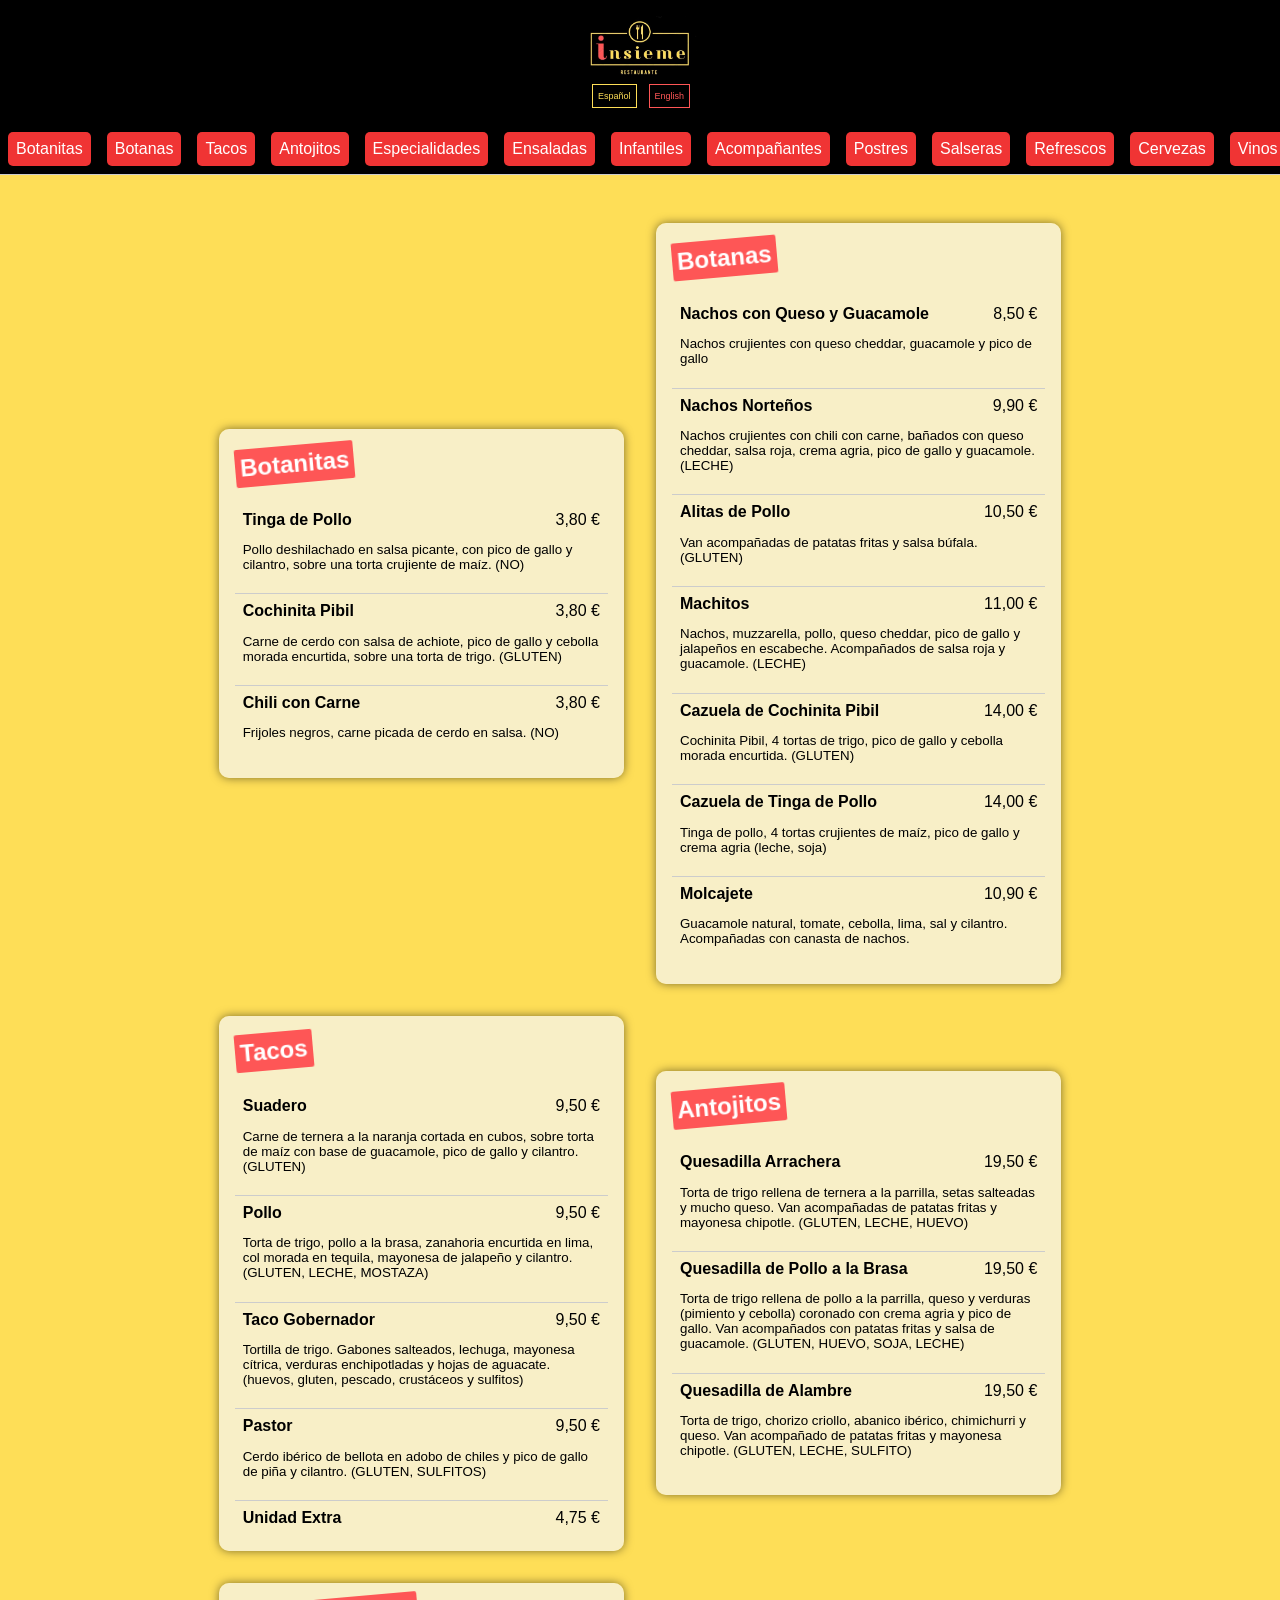
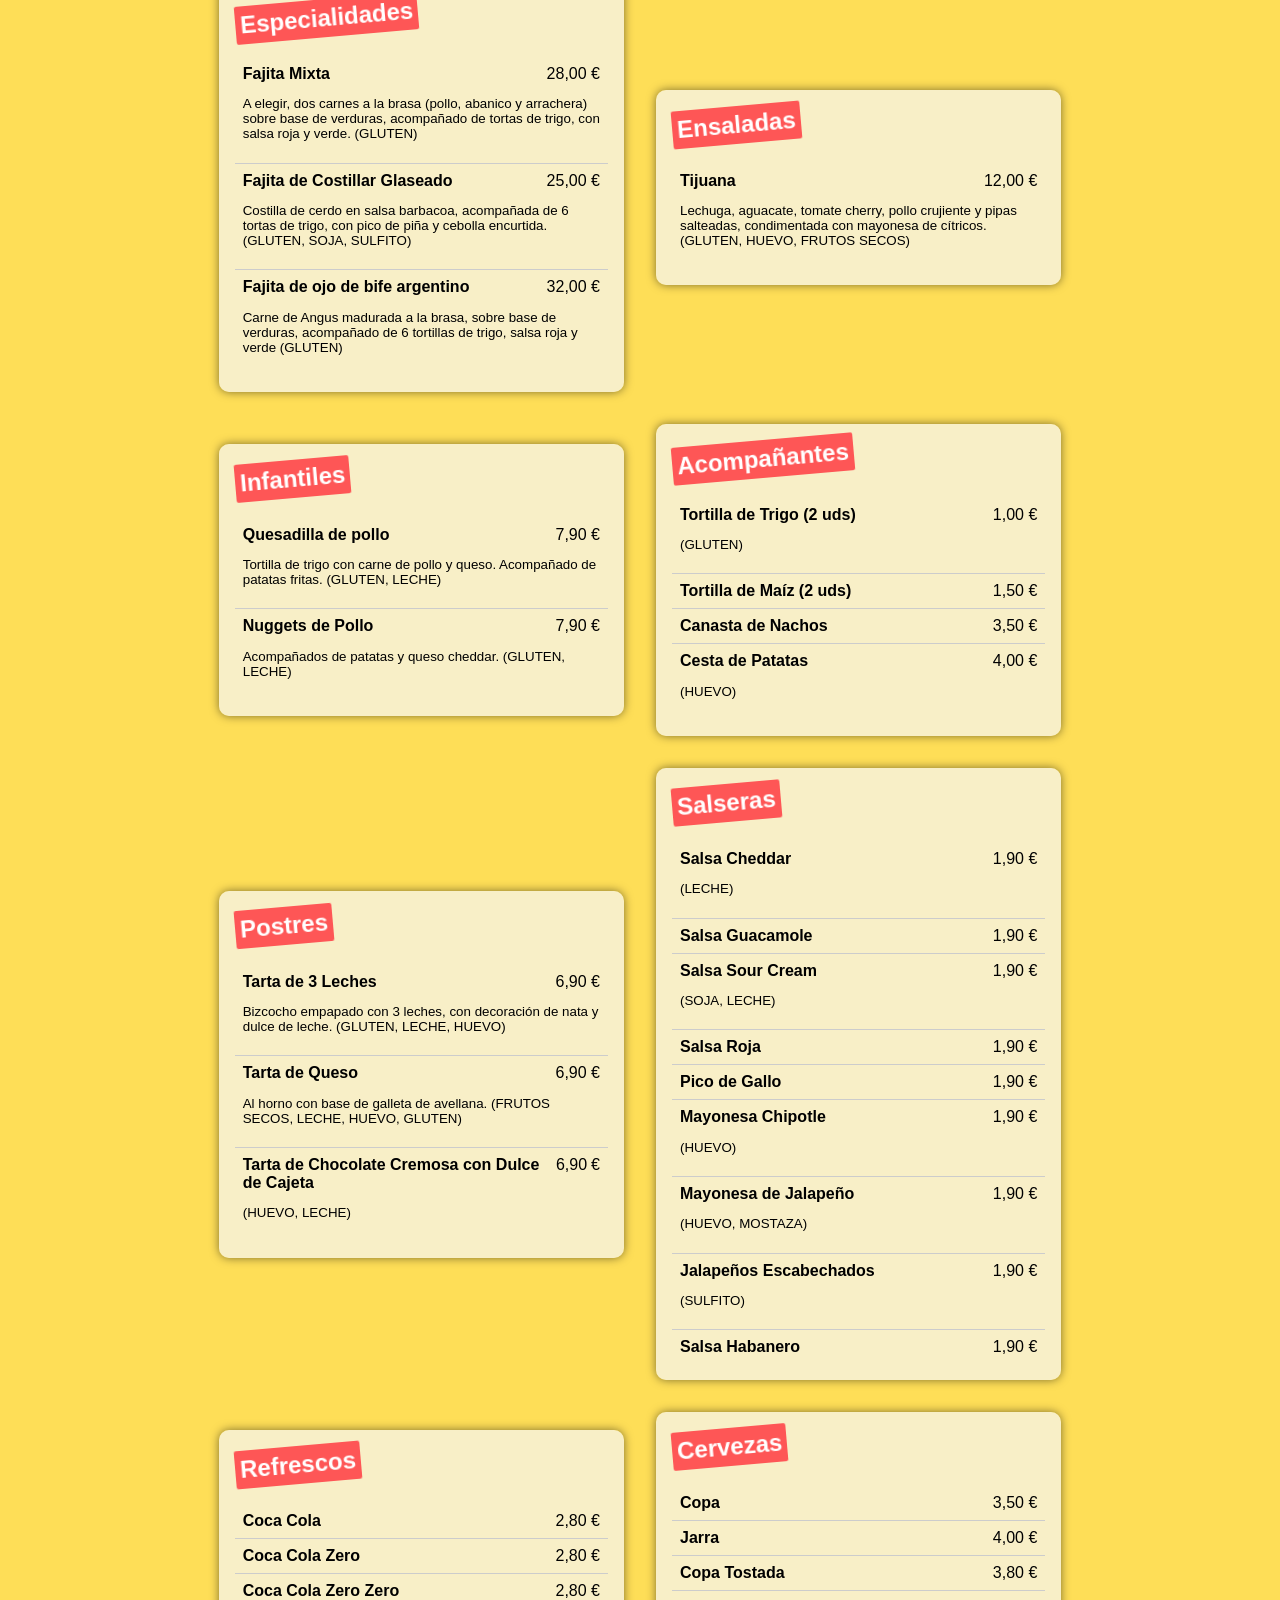
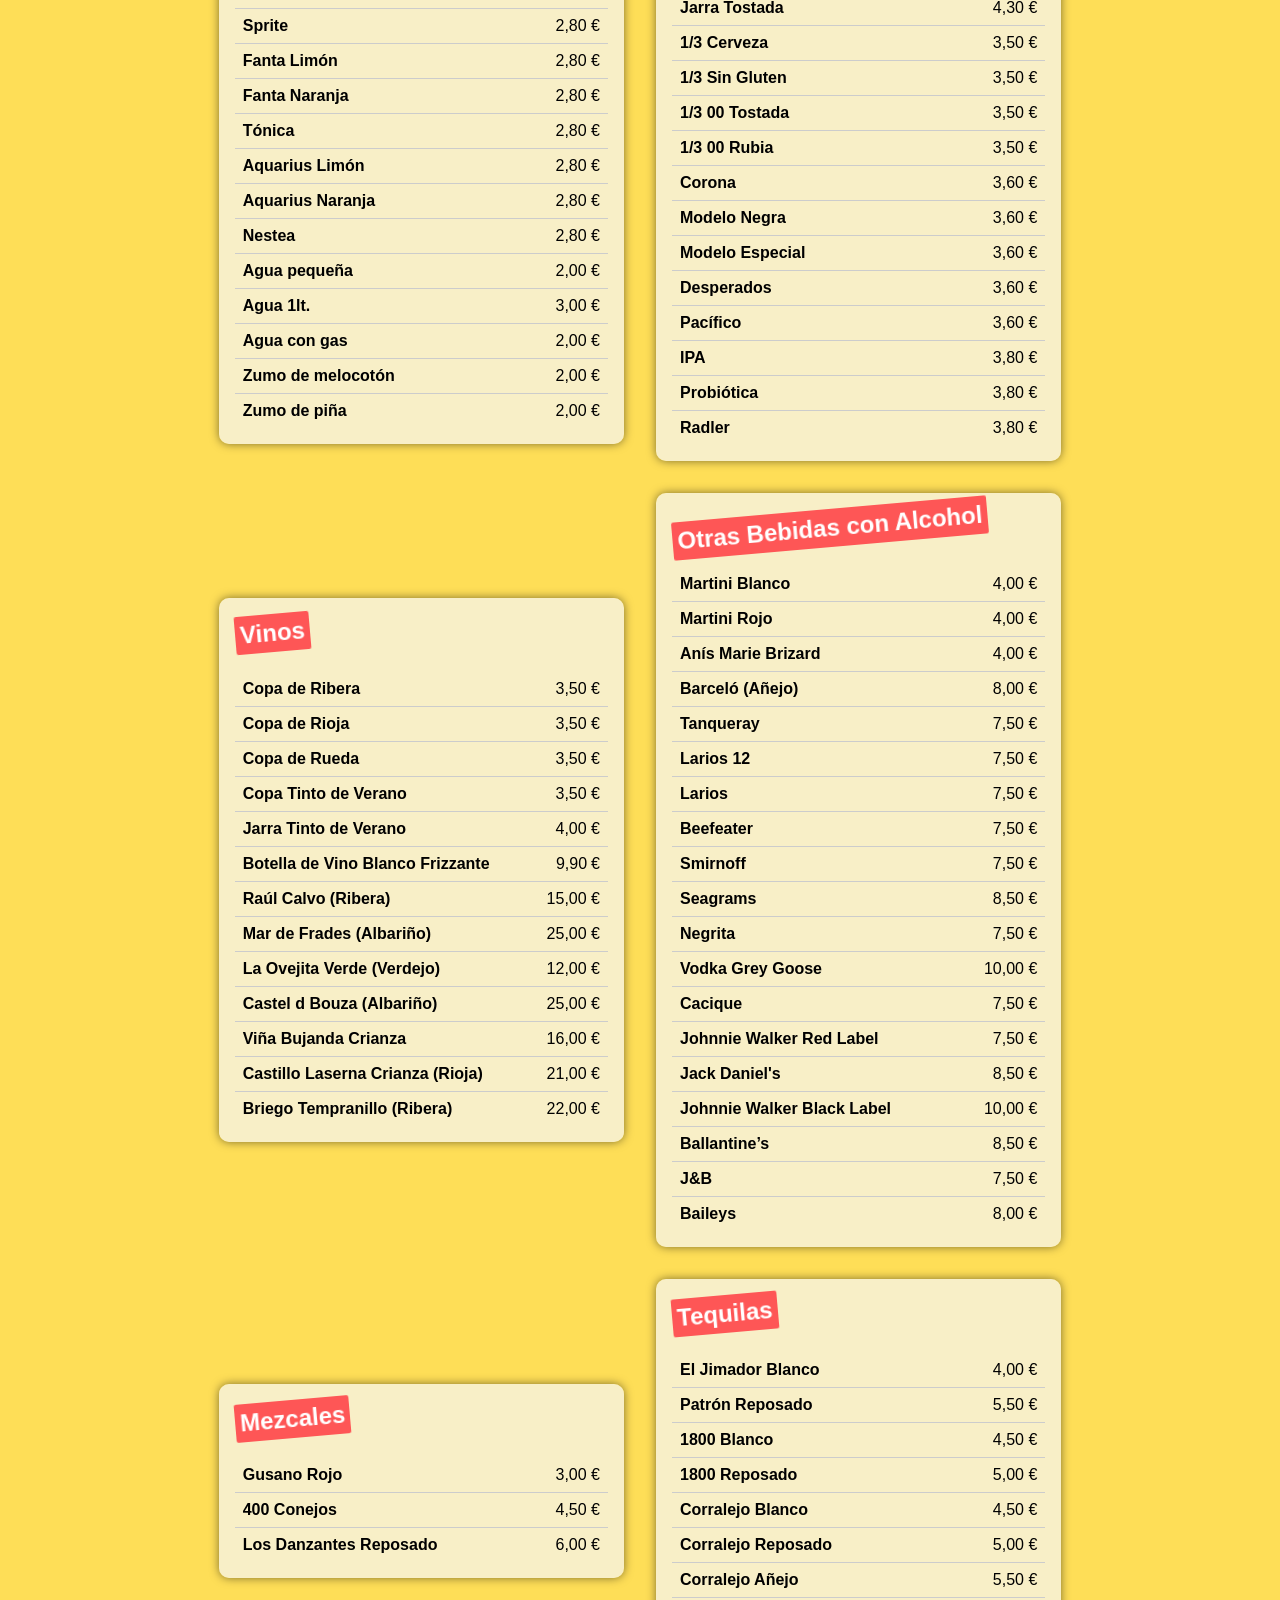
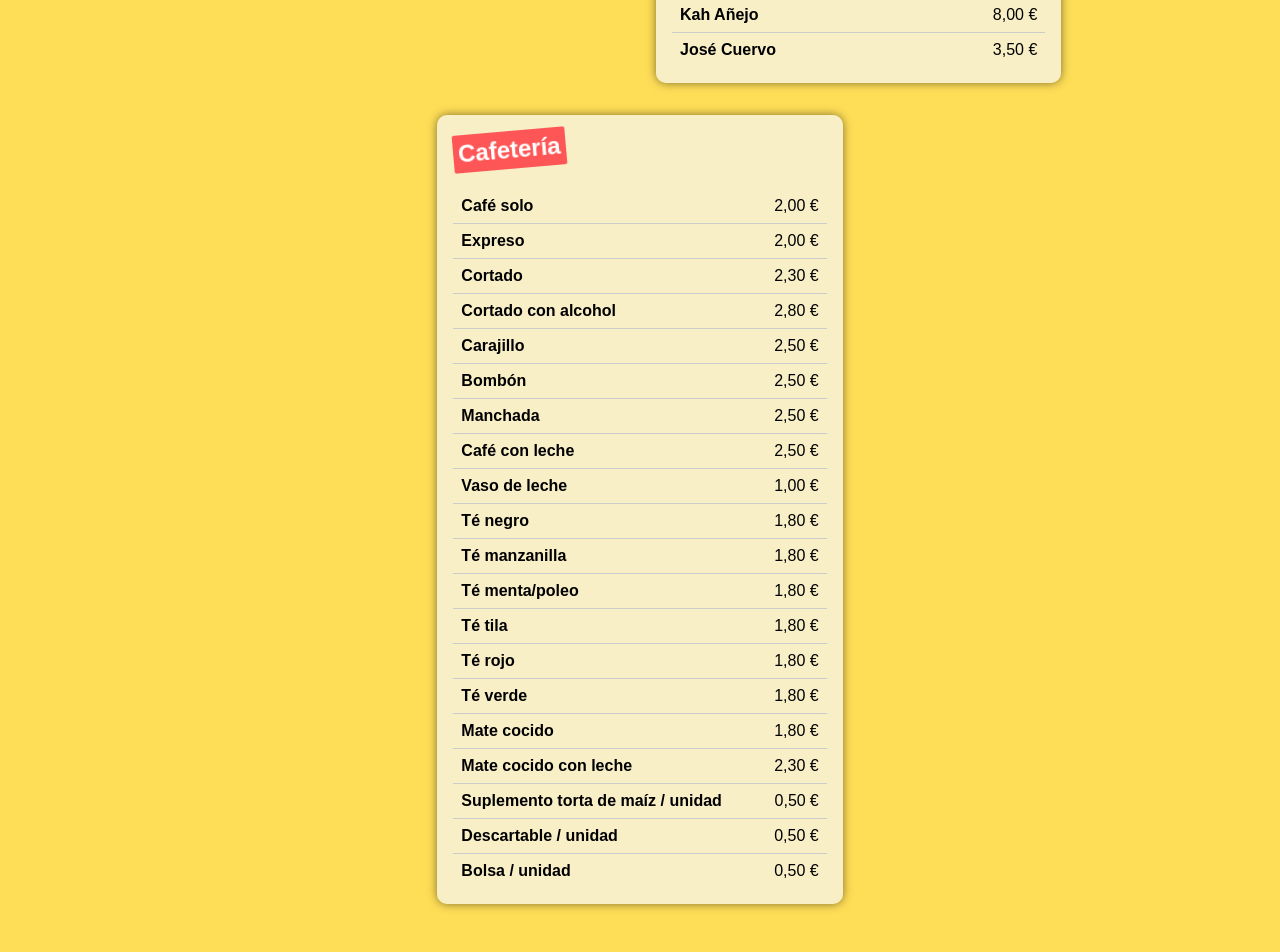
==== commit 3b5dc4d1: "cambios sep 26" ====
--- a/index.html
+++ b/index.html
@@ -6,6 +6,7 @@
   <meta name="viewport" content="width=device-width, initial-scale=1.0">
   <title>Menú Insieme</title>
   <link rel="stylesheet" href="styles.css">
+  <link rel="stylesheet" href="https://cdnjs.cloudflare.com/ajax/libs/font-awesome/4.7.0/css/font-awesome.min.css">
 
 </head>
 
@@ -48,7 +49,7 @@
         <li>
           <div class="item-container">
             <strong data-lang-es="Tinga de Pollo" data-lang-en="Chicken Tinga">Tinga de Pollo</strong>
-            <span data-lang-es="3,50 €" data-lang-en="3,50 €">3,50 €</span>
+            <span data-lang-es="3,80 €" data-lang-en="3,80 €">3,80 €</span>
           </div>
           <p data-lang-es="Pollo deshilachado en salsa picante, con pico de gallo y cilantro, sobre una torta crujiente de maíz. (NO)"
             data-lang-en="Shredded chicken in spicy sauce, with pico de gallo and cilantro on a crunchy corn tortilla. (NO)">
@@ -58,7 +59,7 @@
         <li>
           <div class="item-container">
             <strong data-lang-es="Cochinita Pibil" data-lang-en="Cochinita Pibil">Cochinita Pibil</strong>
-            <span data-lang-es="3,50 €" data-lang-en="3,50 €">3,50 €</span>
+            <span data-lang-es="3,80 €" data-lang-en="3,80 €">3,80 €</span>
           </div>
           <p data-lang-es="Carne de cierdo con salsa de achiote, pico de gallo y cebolla morada encurtida, sobre una torta de trigo. (GLUTEN)"
             data-lang-en="Pork with achiote sauce, pico de gallo and pickled red onion on a wheat tortilla. (GLUTEN)">
@@ -68,7 +69,7 @@
         <li>
           <div class="item-container">
             <strong data-lang-es="Chili con Carne" data-lang-en="Chili con Carne">Chili con Carne</strong>
-            <span data-lang-es="3,50 €" data-lang-en="3,50 €">3,50 €</span>
+            <span data-lang-es="3,80 €" data-lang-en="3,80 €">3,80 €</span>
           </div>
           <p data-lang-es="Frijoles negros, carne picada de cerdo en salsa. (NO)"
             data-lang-en="Black beans and minced pork in sauce. (NO)">
@@ -105,7 +106,7 @@
         <li>
           <div class="item-container">
             <strong data-lang-es="Alitas de Pollo" data-lang-en="Chicken Wings">Alitas de Pollo</strong>
-            <span data-lang-es="9,90 €" data-lang-en="9,90 €">9,90 €</span>
+            <span data-lang-es="10,50 €" data-lang-en="10,50 €">10,50 €</span>
           </div>
           <p data-lang-es="Van acompañadas de patatas fritas y salsa búfala. (GLUTEN)"
             data-lang-en="Served with fries and buffalo sauce. (GLUTEN)">
@@ -125,7 +126,7 @@
           <div class="item-container">
             <strong data-lang-es="Cazuela de Cochinita Pibil" data-lang-en="Cochinita Pibil Casserole">Cazuela de
               Cochinita Pibil</strong>
-            <span data-lang-es="12,00 €" data-lang-en="12,00 €">12,00 €</span>
+            <span data-lang-es="14,00 €" data-lang-en="14,00 €">14,00 €</span>
           </div>
           <p data-lang-es="Cochinita Pibil, 4 tortas de trigo, pico de gallo y cebolla morada encurtida. (GLUTEN)"
             data-lang-en="cochinita pibil, 4 wheat flatbreads, pico de gallo, pickled red onion (contains gluten).">
@@ -135,12 +136,21 @@
           <div class="item-container">
             <strong data-lang-es="Cazuela de Tinga de Pollo" data-lang-en="Chicken Tinga Casserole">Cazuela de Tinga de
               Pollo</strong>
-            <span data-lang-es="12,00 €" data-lang-en="12,00 €">12,00 €</span>
+            <span data-lang-es="14,00 €" data-lang-en="14,00 €">14,00 €</span>
           </div>
           <p data-lang-es="Tinga de pollo, 4 tortas crujientes de maíz, pico de gallo y crema agria (leche, soja)"
             data-lang-en="chicken tinga, 4 crispy corn flatbreads, pico de gallo, sour cream (contains milk, soy)">
             Tinga de pollo, 4 tortas crujientes de maíz, pico de gallo y crema agria (leche, soja)</p>
         </li>
+        <li>
+          <div class="item-container">
+            <strong data-lang-es="Molcajete" data-lang-en="Molcajete">Molcajete</strong>
+            <span data-lang-es="10,90 €" data-lang-en="10,90 €">10,90 €</span>
+          </div>
+          <p data-lang-es="Guacamole natural, tomate, cebolla, lima, sal y cilantro. Acompañadas con canasta de nachos."
+            data-lang-en="Fresh guacamole, tomato, onion, lime, salt, and cilantro. Served with a basket of nachos.">
+            Guacamole natural, tomate, cebolla, lima, sal y cilantro. Acompañadas con canasta de nachos.</p>
+        </li>
       </ul>
     </section>
 
@@ -150,17 +160,17 @@
         <li>
           <div class="item-container">
             <strong data-lang-es="Suadero" data-lang-en="Suadero">Suadero</strong>
-            <span data-lang-es="8,60 €" data-lang-en="8,60 €">8,60 €</span>
-          </div>
-          <p data-lang-es="Carne de ternera a la naranja cortada en cubos, sobre torta de maíz con base de guacamole y salsa verde, pico de gallo y cilantro. (GLUTEN)"
-            data-lang-en="Orange-marinated beef cubes on corn tortilla with guacamole base, green sauce, pico de gallo, and cilantro. (GLUTEN)">
-            Carne de ternera a la naranja cortada en cubos, sobre torta de maíz con base de guacamole y salsa verde,
+            <span data-lang-es="9,50 €" data-lang-en="9,50 €">9,50 €</span>
+          </div>
+          <p data-lang-es="Carne de ternera a la naranja cortada en cubos, sobre torta de maíz con base de guacamole, pico de gallo y cilantro. (GLUTEN)"
+            data-lang-en="Orange-marinated beef cubes on corn tortilla with guacamole base, pico de gallo, and cilantro. (GLUTEN)">
+            Carne de ternera a la naranja cortada en cubos, sobre torta de maíz con base de guacamole,
             pico de gallo y cilantro. (GLUTEN)</p>
         </li>
         <li>
           <div class="item-container">
             <strong data-lang-es="Pollo" data-lang-en="Chicken">Pollo</strong>
-            <span data-lang-es="8,60 €" data-lang-en="8,60 €">8,60 €</span>
+            <span data-lang-es="9,50 €" data-lang-en="9,50 €">9,50 €</span>
           </div>
           <p data-lang-es="Torta de trigo, pollo a la brasa, zanahoria encurtida en lima, col morada en tequila, mayonesa de jalapeño y cilantro. (GLUTEN, LECHE, MOSTAZA)"
             data-lang-en="Wheat tortilla, grilled chicken, lime-pickled carrot, tequila-marinated purple cabbage, jalapeño mayo and cilantro. (GLUTEN, MILK, MUSTARD)">
@@ -169,17 +179,19 @@
         </li>
         <li>
           <div class="item-container">
-            <strong data-lang-es="Abanico" data-lang-en="Abanico">Abanico</strong>
-            <span data-lang-es="8,60 €" data-lang-en="8,60 €">8,60 €</span>
-          </div>
-          <p data-lang-es="Cerdo ibérico a la brasa, pimientos salteados, queso cheddar rayado y cilantro. (GLUTEN, LECHE)"
-            data-lang-en="Grilled Iberian pork, sautéed peppers, grated cheddar cheese, and cilantro. (GLUTEN, MILK)">
-            Cerdo ibérico a la brasa, pimientos salteados, queso cheddar rayado y cilantro. (GLUTEN, LECHE)</p>
+            <strong data-lang-es="Taco Gobernador" data-lang-en="Taco Gobernador">Taco Gobernador</strong>
+            <span data-lang-es="9,50 €" data-lang-en="9,50 €">9,50 €</span>
+          </div>
+          <p data-lang-es="Tortilla de trigo. Gabones salteados, lechuga, mayonesa cítrica, verduras enchipotladas y hojas de aguacate.
+(huevos, gluten, pescado, crustáceos y sulfitos)" data-lang-en="Wheat tortilla. Sautéed gabones, lettuce, citrus mayonnaise, chipotle-style vegetables, and avocado leaves.
+(eggs, gluten, fish, crustaceans, and sulfites)">
+            Tortilla de trigo. Gabones salteados, lechuga, mayonesa cítrica, verduras enchipotladas y hojas de aguacate.
+            (huevos, gluten, pescado, crustáceos y sulfitos)</p>
         </li>
         <li>
           <div class="item-container">
             <strong data-lang-es="Pastor" data-lang-en="Pastor">Pastor</strong>
-            <span data-lang-es="8,60 €" data-lang-en="8,60 €">8,60 €</span>
+            <span data-lang-es="9,50 €" data-lang-en="9,50 €">9,50 €</span>
           </div>
           <p data-lang-es="Cerdo ibérico de bellota en adobo de chiles y pico de gallo de piña y cilantro. (GLUTEN, SULFITOS)"
             data-lang-en="Iberian pork marinated in chili adobo, with pineapple pico de gallo and cilantro. (GLUTEN, SULFITES)">
@@ -188,7 +200,7 @@
         <li>
           <div class="item-container">
             <strong data-lang-es="Unidad Extra" data-lang-en="Extra Unit">Unidad Extra</strong>
-            <span data-lang-es="4,30 €" data-lang-en="4,30 €">4,30 €</span>
+            <span data-lang-es="4,75 €" data-lang-en="4,75 €">4,75 €</span>
           </div>
         </li>
       </ul>
@@ -201,7 +213,7 @@
           <div class="item-container">
             <strong data-lang-es="Quesadilla Arrachera" data-lang-en="Skirt Steak Quesadilla">Quesadilla
               Arrachera</strong>
-            <span data-lang-es="18,00 €" data-lang-en="18,00 €">18,00 €</span>
+            <span data-lang-es="19,50 €" data-lang-en="19,50 €">19,50 €</span>
           </div>
           <p data-lang-es="Torta de trigo rellena de ternera a la parrilla, setas salteadas y mucho queso. Van acompañadas de patatas fritas y mayonesa chipotle. (GLUTEN, LECHE, HUEVO)"
             data-lang-en="Wheat tortilla filled with grilled beef, sautéed mushrooms and lots of cheese. Served with fries and chipotle mayo. (GLUTEN, MILK, EGG)">
@@ -212,7 +224,7 @@
           <div class="item-container">
             <strong data-lang-es="Quesadilla de Pollo a la Brasa" data-lang-en="Grilled Chicken Quesadilla">Quesadilla
               de Pollo a la Brasa</strong>
-            <span data-lang-es="18,00 €" data-lang-en="18,00 €">18,00 €</span>
+            <span data-lang-es="19,50 €" data-lang-en="19,50 €">19,50 €</span>
           </div>
           <p data-lang-es="Torta de trigo rellena de pollo a la parrilla, queso y verduras (pimiento y cebolla) coronado con crema agria y pico de gallo. Van acompañados con patatas fritas y salsa de guacamole. (GLUTEN, HUEVO, SOJA, LECHE)"
             data-lang-en="Wheat tortilla filled with grilled chicken, cheese, and vegetables (pepper and onion), topped with sour cream and pico de gallo. Served with fries and guacamole sauce. (GLUTEN, EGG, SOY, MILK)">
@@ -224,11 +236,11 @@
           <div class="item-container">
             <strong data-lang-es="Quesadilla de Alambre" data-lang-en="Alambre Quesadilla">Quesadilla de
               Alambre</strong>
-            <span data-lang-es="18,00 €" data-lang-en="18,00 €">18,00 €</span>
-          </div>
-          <p data-lang-es="Torta de trigo, chorizo criollo, abanico ibérico, chimichurri, pimiento y queso. Van acompañado de patatas fritas y mayonesa chipotle. (GLUTEN, LECHE, SULFITO)"
-            data-lang-en="Wheat tortilla, criollo sausage, Iberian pork, chimichurri, pepper and cheese. Served with fries and chipotle mayo. (GLUTEN, MILK, SULFITE)">
-            Torta de trigo, chorizo criollo, abanico ibérico, chimichurri, pimiento y queso. Van acompañado de patatas
+            <span data-lang-es="19,50 €" data-lang-en="19,50 €">19,50 €</span>
+          </div>
+          <p data-lang-es="Torta de trigo, chorizo criollo, abanico ibérico, chimichurriy queso. Van acompañado de patatas fritas y mayonesa chipotle. (GLUTEN, LECHE, SULFITO)"
+            data-lang-en="Wheat tortilla, criollo sausage, Iberian pork, chimichurri and cheese. Served with fries and chipotle mayo. (GLUTEN, MILK, SULFITE)">
+            Torta de trigo, chorizo criollo, abanico ibérico, chimichurri y queso. Van acompañado de patatas
             fritas y mayonesa chipotle. (GLUTEN, LECHE, SULFITO)</p>
         </li>
       </ul>
@@ -240,10 +252,10 @@
         <li>
           <div class="item-container">
             <strong data-lang-es="Fajita Mixta" data-lang-en="Mixed Fajita">Fajita Mixta</strong>
-            <span data-lang-es="25,00 €" data-lang-en="25,00 €">25,00 €</span>
-          </div>
-          <p data-lang-es="A elegir, dos carnes a la brasa (pollo, abanico y arrachera) sobre base de verduras, acompañado de tortas de trigo, con salsa roja y verde. (GLUTEN)"
-            data-lang-en="Choose two grilled meats (chicken, flank steak and skirt steak) on a bed of vegetables, served with wheat tortillas, red and green sauce. (GLUTEN)">
+            <span data-lang-es="28,00 €" data-lang-en="28,00 €">28,00 €</span>
+          </div>
+          <p data-lang-es="A elegir, dos carnes a la brasa (pollo, abanico y arrachera) sobre base de verduras, acompañado de tortas de trigo, con salsa roja y pico de gallo. (GLUTEN)"
+            data-lang-en="Choose two grilled meats (chicken, flank steak and skirt steak) on a bed of vegetables, served with wheat tortillas, red and pico de gallo. (GLUTEN)">
             A elegir, dos carnes a la brasa (pollo, abanico y arrachera) sobre base de verduras, acompañado de tortas de
             trigo, con salsa roja y verde. (GLUTEN)</p>
         </li>
@@ -251,7 +263,7 @@
           <div class="item-container">
             <strong data-lang-es="Fajita de Costillar Glaseado" data-lang-en="Glazed Rib Fajita">Fajita de Costillar
               Glaseado</strong>
-            <span data-lang-es="23,00 €" data-lang-en="23,00 €">23,00 €</span>
+            <span data-lang-es="25,00 €" data-lang-en="25,00 €">25,00 €</span>
           </div>
           <p data-lang-es="Costilla de cerdo en salsa barbacoa, acompañada de 6 tortas de trigo, con pico de piña y cebolla encurtida. (GLUTEN, SOJA, SULFITO)"
             data-lang-en="Pork ribs in barbecue sauce, served with 6 wheat tortillas, pineapple pico and pickled onion. (GLUTEN, SOY, SULFITE)">
@@ -260,12 +272,15 @@
         </li>
         <li>
           <div class="item-container">
-            <strong data-lang-es="Fajita de Black Angus" data-lang-en="Black Angus Fajita">Fajita de Black
-              Angus</strong>
-            <span data-lang-es="29,00 €" data-lang-en="29,00 €">29,00 €</span>
-          </div>
-          <p data-lang-es="Carne de Angus madurada a la brasa, sobre base de verduras, acompañado de 6 tortillas de trigo, salsa roja y verde (GLUTEN)"
-            data-lang-en="Aged Angus beef grilled to perfection, served on a bed of vegetables, with 6 wheat tortillas, red and green sauce. (GLUTEN)">
+            <strong data-lang-es="Fajita de ojo de bife agentina" data-lang-en="Argentine Ribeye Fajita ">Fajita de ojo
+              de bife
+              argentino
+            </strong>
+            <span data-lang-es="32,00 €" data-lang-en="32,00 €">32,00 €</span>
+          </div>
+          <p data-lang-es="Carne de ternera argentina a la brasa,sobre base de verduras,
+acompañado de 6 tortillas de trigo, salsa roja y pico de gallo (gluten)" data-lang-en="Grilled Argentine veal beef over a bed of vegetables,
+served with 6 wheat tortillas, red sauce, and pico de gallo (gluten).">
             Carne de Angus madurada a la brasa, sobre base de verduras, acompañado de 6 tortillas de trigo, salsa roja y
             verde (GLUTEN)</p>
         </li>
@@ -285,15 +300,7 @@
             Lechuga, aguacate, tomate cherry, pollo crujiente y pipas salteadas, condimentada con mayonesa de cítricos.
             (GLUTEN, HUEVO, FRUTOS SECOS)</p>
         </li>
-        <li>
-          <div class="item-container">
-            <strong data-lang-es="Molcajete" data-lang-en="Molcajete">Molcajete</strong>
-            <span data-lang-es="10,90 €" data-lang-en="10,90 €">10,90 €</span>
-          </div>
-          <p data-lang-es="Guacamole natural, tomate, cebolla, lima, sal y cilantro. Acompañadas con canasta de nachos."
-            data-lang-en="Fresh guacamole, tomato, onion, lime, salt, and cilantro. Served with a basket of nachos.">
-            Guacamole natural, tomate, cebolla, lima, sal y cilantro. Acompañadas con canasta de nachos.</p>
-        </li>
+
       </ul>
     </section>
 
@@ -302,13 +309,13 @@
       <ul>
         <li>
           <div class="item-container">
-            <strong data-lang-es="Quesadilla de Abanico" data-lang-en="Iberian Pork Quesadilla">Quesadilla de
-              Abanico</strong>
+            <strong data-lang-es="Quesadilla de pollo" data-lang-en="Chicken Quesadilla">Quesadilla de
+              pollo</strong>
             <span data-lang-es="7,90 €" data-lang-en="7,90 €">7,90 €</span>
           </div>
-          <p data-lang-es="Tortilla de trigo con carne de cerdo ibérico y queso. Acompañado de patatas fritas. (GLUTEN, LECHE)"
-            data-lang-en="Wheat tortilla with Iberian pork and cheese. Served with fries. (GLUTEN, MILK)">
-            Tortilla de trigo con carne de cerdo ibérico y queso. Acompañado de patatas fritas. (GLUTEN, LECHE)</p>
+          <p data-lang-es="Tortilla de trigo con carne de pollo y queso. Acompañado de patatas fritas. (GLUTEN, LECHE)"
+            data-lang-en="Wheat tortilla with chicken and cheese. Served with fries. (GLUTEN, MILK)">
+            Tortilla de trigo con carne de pollo y queso. Acompañado de patatas fritas. (GLUTEN, LECHE)</p>
         </li>
         <li>
           <div class="item-container">
@@ -410,10 +417,6 @@
               Roja</strong><span>1,90 €</span></div>
         </li>
         <li>
-          <div class="item-container"><strong data-lang-es="Salsa Verde" data-lang-en="Green Sauce">Salsa
-              Verde</strong><span>1,90 €</span></div>
-        </li>
-        <li>
           <div class="item-container"><strong data-lang-es="Pico de Gallo" data-lang-en="Pico de Gallo">Pico de
               Gallo</strong><span>1,90 €</span></div>
         </li>
@@ -509,24 +512,24 @@
       <h2 data-lang-es="Cervezas" data-lang-en="Beers">Cervezas</h2>
       <ul>
         <li>
-          <div class="item-container"><strong data-lang-es="Copa Estrella Galicia"
-              data-lang-en="Estrella Galicia Pint">Copa Estrella Galicia</strong><span>3,50 €</span></div>
-        </li>
-        <li>
-          <div class="item-container"><strong data-lang-es="Jarra Estrella Galicia"
-              data-lang-en="Estrella Galicia Mug">Jarra Estrella Galicia</strong><span>4,00 €</span></div>
-        </li>
-        <li>
-          <div class="item-container"><strong data-lang-es="Copa 1906" data-lang-en="1906 Pint">Copa
-              1906</strong><span>3,80 €</span></div>
-        </li>
-        <li>
-          <div class="item-container"><strong data-lang-es="Jarra 1906" data-lang-en="1906 Mug">Jarra
-              1906</strong><span>4,30 €</span></div>
-        </li>
-        <li>
-          <div class="item-container"><strong data-lang-es="1/3 Estrella Galicia"
-              data-lang-en="1/3 Estrella Galicia">1/3 Estrella Galicia</strong><span>3,50 €</span></div>
+          <div class="item-container"><strong data-lang-es="Copa 330 cc" data-lang-en="330 cc Pint">Copa
+            </strong><span>3,50 €</span></div>
+        </li>
+        <li>
+          <div class="item-container"><strong data-lang-es="Jarra 500 cc" data-lang-en="500 cc Mug">Jarra
+            </strong><span>4,00 €</span></div>
+        </li>
+        <li>
+          <div class="item-container"><strong data-lang-es="Copa Tostada" data-lang-en="Toasted Pint">Copa
+              Tostada</strong><span>3,80 €</span></div>
+        </li>
+        <li>
+          <div class="item-container"><strong data-lang-es="Jarra Tostada" data-lang-en="Toasted Mug">Jarra
+              Tostada</strong><span>4,30 €</span></div>
+        </li>
+        <li>
+          <div class="item-container"><strong data-lang-es="1/3 Cerveza" data-lang-en="1/3 Beers">1/3
+              Cerveza</strong><span>3,50 €</span></div>
         </li>
         <li>
           <div class="item-container"><strong data-lang-es="1/3 Sin Gluten" data-lang-en="1/3 Gluten-Free">1/3 Sin
@@ -541,36 +544,36 @@
               Rubia</strong><span>3,50 €</span></div>
         </li>
         <li>
-          <div class="item-container"><strong data-lang-es="1/3 Red Vintage" data-lang-en="1/3 Red Vintage">1/3 Red
-              Vintage</strong><span>3,80 €</span></div>
-        </li>
-        <li>
-          <div class="item-container"><strong data-lang-es="Corona" data-lang-en="Corona">Corona</strong><span>3,50
+          <div class="item-container"><strong data-lang-es="Corona" data-lang-en="Corona">Corona</strong><span>3,60
               €</span></div>
         </li>
         <li>
           <div class="item-container"><strong data-lang-es="Modelo Negra" data-lang-en="Modelo Negra">Modelo
-              Negra</strong><span>3,50 €</span></div>
+              Negra</strong><span>3,60 €</span></div>
         </li>
         <li>
           <div class="item-container"><strong data-lang-es="Modelo Especial" data-lang-en="Modelo Especial">Modelo
-              Especial</strong><span>3,50 €</span></div>
+              Especial</strong><span>3,60 €</span></div>
         </li>
         <li>
           <div class="item-container"><strong data-lang-es="Desperados"
-              data-lang-en="Desperados">Desperados</strong><span>3,50 €</span></div>
+              data-lang-en="Desperados">Desperados</strong><span>3,60 €</span></div>
         </li>
         <li>
           <div class="item-container"><strong data-lang-es="Pacífico"
-              data-lang-en="Pacífico">Pacífico</strong><span>3,50 €</span></div>
-        </li>
-        <li>
-          <div class="item-container"><strong data-lang-es="Tyris IPA" data-lang-en="Tyris IPA">Tyris
-              IPA</strong><span>3,50 €</span></div>
-        </li>
-        <li>
-          <div class="item-container"><strong data-lang-es="Tyris Märzen" data-lang-en="Tyris Märzen">Tyris
-              Märzen</strong><span>3,50 €</span></div>
+              data-lang-en="Pacífico">Pacífico</strong><span>3,60 €</span></div>
+        </li>
+        <li>
+          <div class="item-container"><strong data-lang-es=" IPA" data-lang-en=" IPA">
+              IPA</strong><span>3,80 €</span></div>
+        </li>
+        <li>
+          <div class="item-container"><strong data-lang-es="Probiótica " data-lang-en="Probiotic">Probiótica
+            </strong><span>3,80 €</span></div>
+        </li>
+        <li>
+          <div class="item-container"><strong data-lang-es="Radler " data-lang-en="Radler">Radler
+            </strong><span>3,80 €</span></div>
         </li>
       </ul>
     </section>
@@ -606,10 +609,6 @@
           </div>
         </li>
         <li>
-          <div class="item-container"><strong data-lang-es="Malacuera (Crianza)"
-              data-lang-en="Malacuera (Crianza)">Malacuera (Crianza)</strong><span>16,00 €</span></div>
-        </li>
-        <li>
           <div class="item-container"><strong data-lang-es="Raúl Calvo (Ribera)" data-lang-en="Raúl Calvo (Ribera)">Raúl
               Calvo (Ribera)</strong><span>15,00 €</span></div>
         </li>
@@ -731,11 +730,16 @@
         </li>
         <li>
           <div class="item-container"><strong data-lang-es="Patrón Reposado" data-lang-en="Patrón Reposado">Patrón
-              Reposado</strong><span>6,50 €</span></div>
+              Reposado</strong><span>5,50 €</span></div>
         </li>
         <li>
           <div class="item-container"><strong data-lang-es="1800 Blanco" data-lang-en="1800 Blanco">1800
-              Blanco</strong><span>5,50 €</span></div>
+              Blanco</strong><span>4,50 €</span></div>
+        </li>
+        <li>
+          <div class="item-container"><strong data-lang-es="1800 Reposado" data-lang-en="1800 Reposado">1800
+
+              Reposado</strong><span>5,00 €</span></div>
         </li>
         <li>
           <div class="item-container"><strong data-lang-es="Corralejo Blanco" data-lang-en="Corralejo Blanco">Corralejo
@@ -752,6 +756,10 @@
         <li>
           <div class="item-container"><strong data-lang-es="Kah Añejo" data-lang-en="Kah Añejo">Kah
               Añejo</strong><span>8,00 €</span></div>
+        </li>
+        <li>
+          <div class="item-container"><strong data-lang-es="José Cuervo" data-lang-en="José Cuervo">José
+              Cuervo</strong><span>3,50 €</span></div>
         </li>
       </ul>
     </section>
@@ -849,5 +857,12 @@
     </section>
 
   </main>
+  <!-- Botón volver arriba -->
+  <button id="btnTop" title="Volver arriba">
+    <!--<img src="/Insieme-bar/assets/home3.png" alt="Volver arriba">-->
+    <i class="fa fa-chevron-up" style="font-size:20px;color:rgb(245, 240, 240)"></i>
+
+  </button>
   <script src="script.js"></script>
+
 </body>
--- a/styles.css
+++ b/styles.css
@@ -21,7 +21,7 @@
  }
 
 
- button{
+ .button-container button{
   height: 1.5rem;
   color: rgb(254,222,87);
   background-color: black;
@@ -33,6 +33,7 @@
  }
 
  #lang-en{
+  
   color:rgb(254,86,86);
   border-color:rgb(254,86,86);
  }
@@ -138,4 +139,30 @@
 width: calc(33.33% - 2em);
 }
 }
+/* Botón volver arriba */
+#btnTop {
+  display: none; /* Oculto por defecto */
+  position: fixed;
+  bottom: 20px;
+  right: 20px;
+  z-index: 99;
+  border: none;
+  outline: none;
+  background-color:#c85e5e;
+  /*background-color: transparent;*/
+  cursor: pointer;
+  padding: 10px;
+  border-radius: 50%;
+  box-shadow: 0 2px 6px rgba(0,0,0,0.3);
+  /*transition: background-color 0.3s;*/
+}
+
+#btnTop:hover {
+ /* background-color: #666;*/
+}
+
+#btnTop img {
+  width: 25px;   /* tamaño del ícono */
+  height: 25px;
+ }
                                                                         
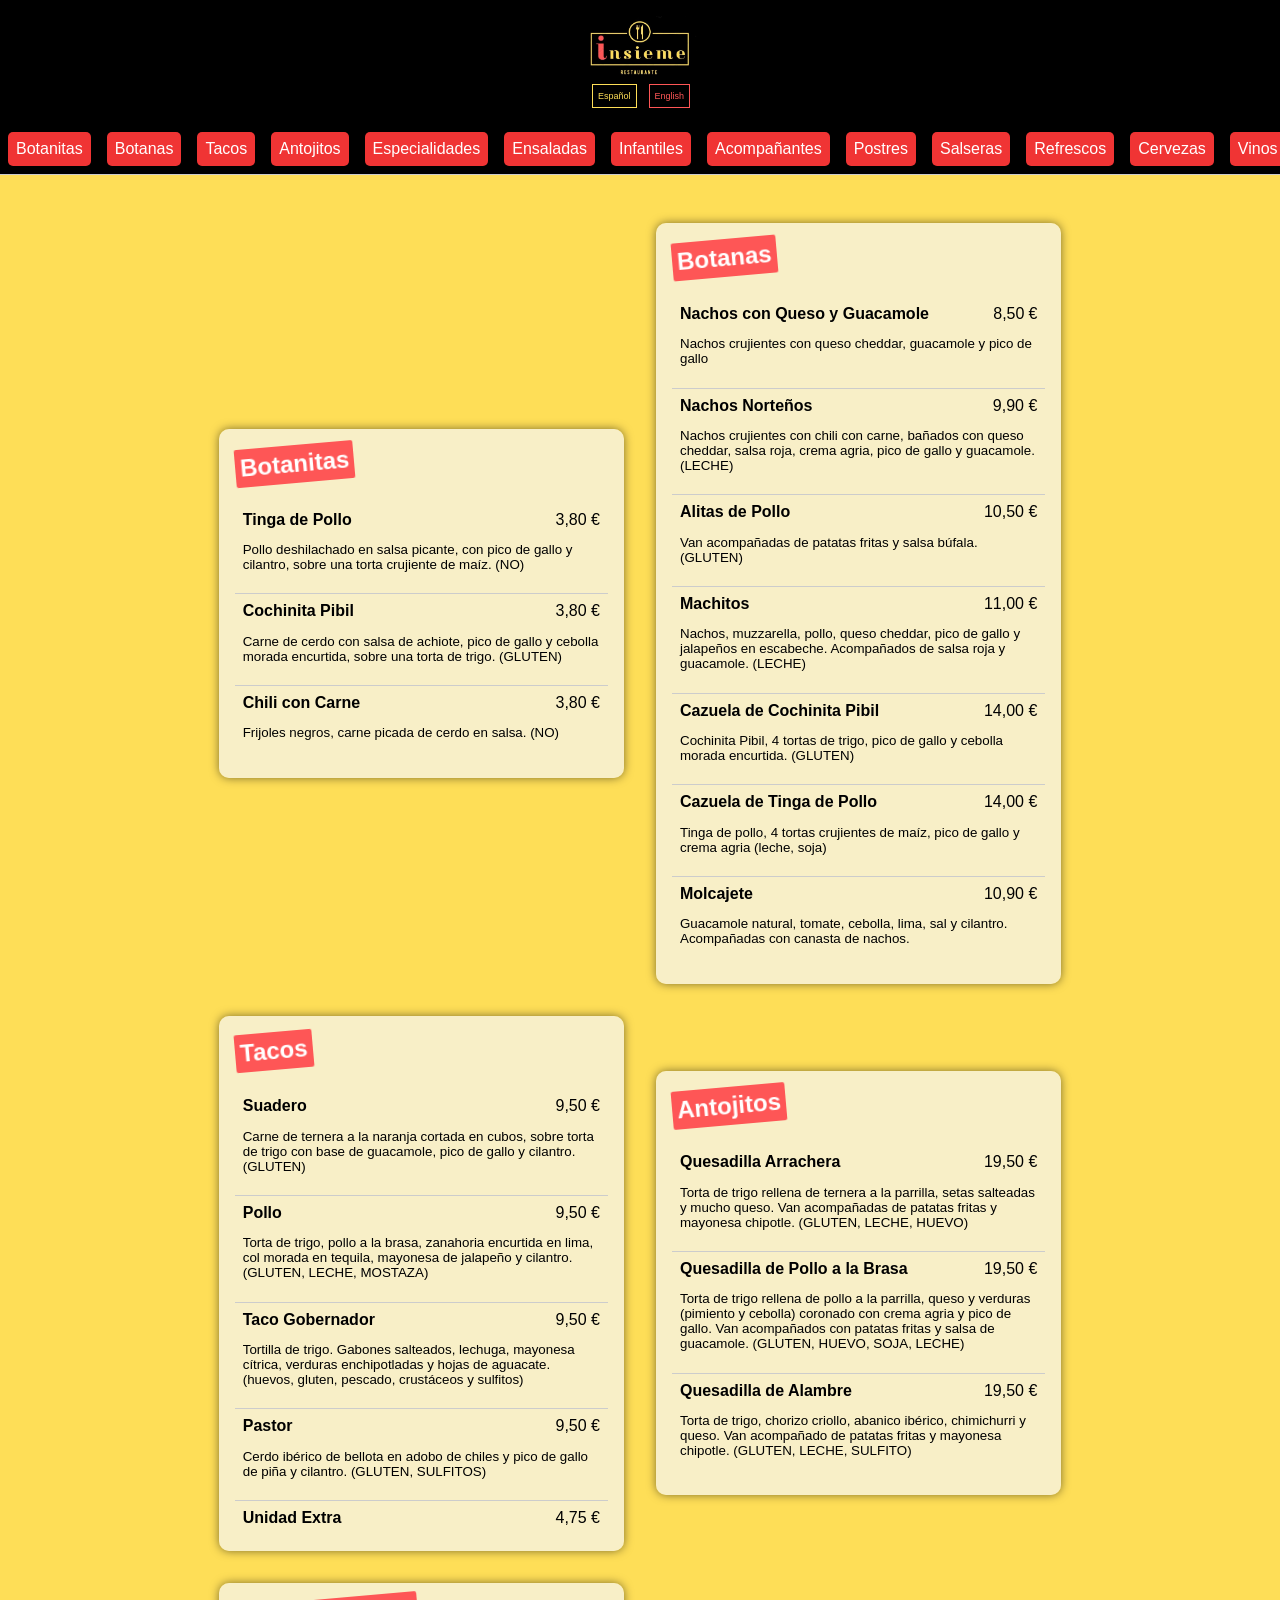
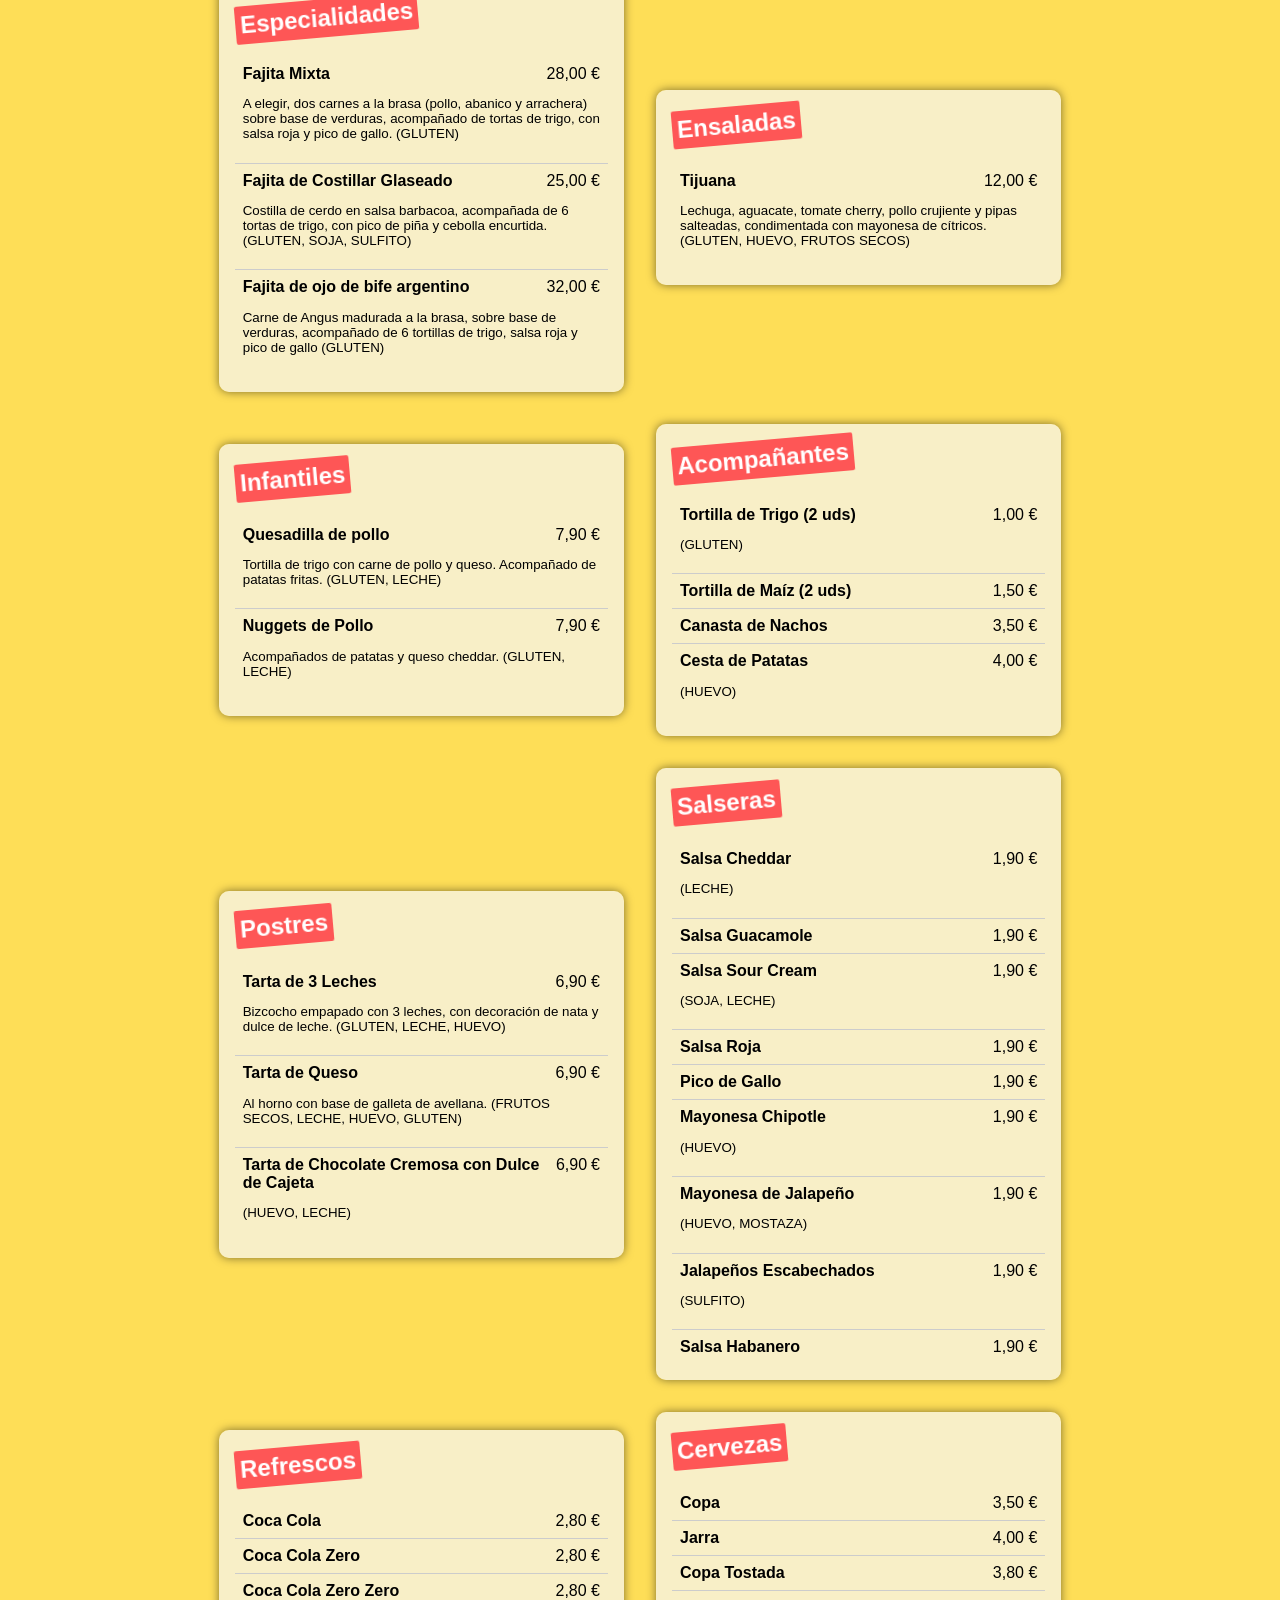
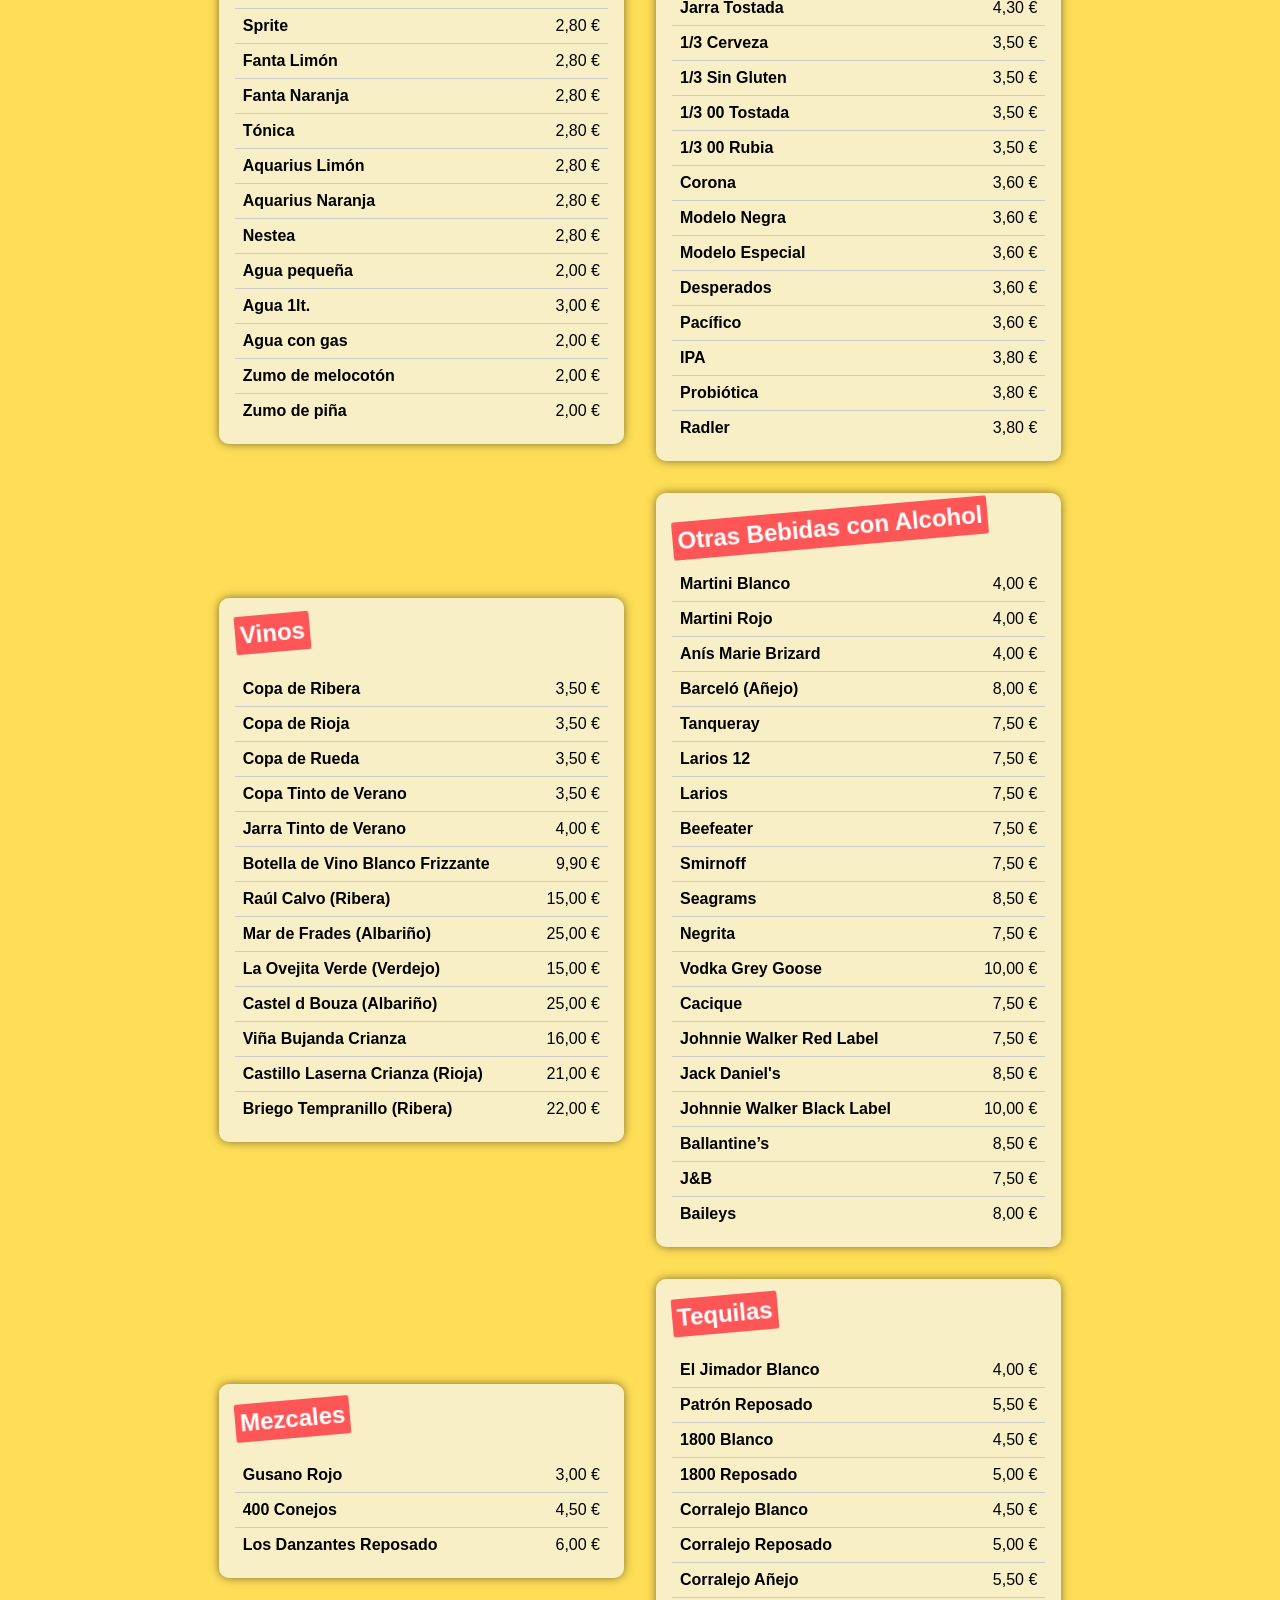
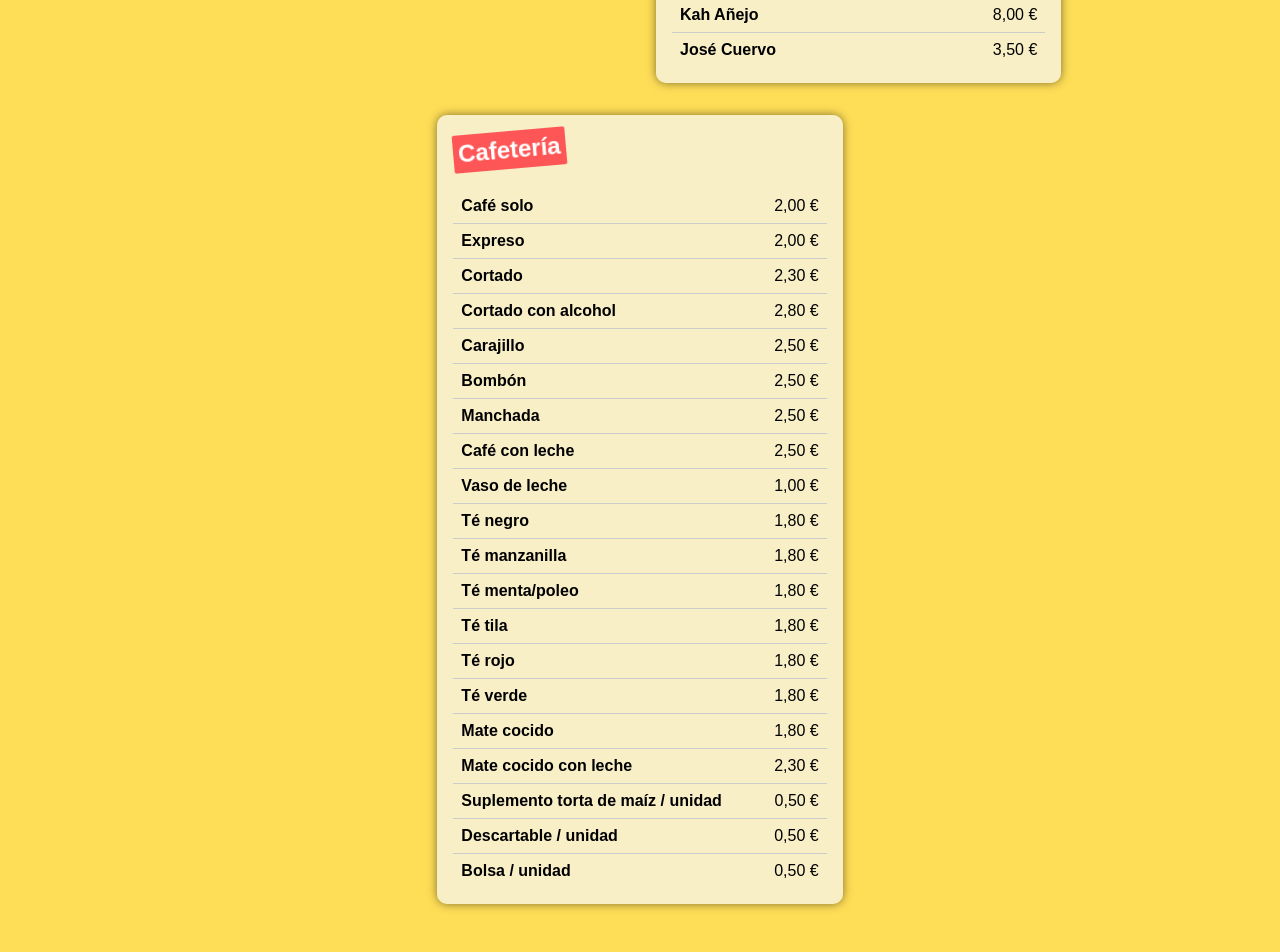
==== commit 95e12ecd: "unas correcciones" ====
--- a/index.html
+++ b/index.html
@@ -162,9 +162,9 @@
             <strong data-lang-es="Suadero" data-lang-en="Suadero">Suadero</strong>
             <span data-lang-es="9,50 €" data-lang-en="9,50 €">9,50 €</span>
           </div>
-          <p data-lang-es="Carne de ternera a la naranja cortada en cubos, sobre torta de maíz con base de guacamole, pico de gallo y cilantro. (GLUTEN)"
-            data-lang-en="Orange-marinated beef cubes on corn tortilla with guacamole base, pico de gallo, and cilantro. (GLUTEN)">
-            Carne de ternera a la naranja cortada en cubos, sobre torta de maíz con base de guacamole,
+          <p data-lang-es="Carne de ternera a la naranja cortada en cubos, sobre torta de trigo con base de guacamole, pico de gallo y cilantro. (GLUTEN)"
+            data-lang-en="Orange-marinated beef cubes on wheat tortilla with guacamole base, pico de gallo, and cilantro. (GLUTEN)">
+            Carne de ternera a la naranja cortada en cubos, sobre torta de trigo con base de guacamole,
             pico de gallo y cilantro. (GLUTEN)</p>
         </li>
         <li>
@@ -257,7 +257,7 @@
           <p data-lang-es="A elegir, dos carnes a la brasa (pollo, abanico y arrachera) sobre base de verduras, acompañado de tortas de trigo, con salsa roja y pico de gallo. (GLUTEN)"
             data-lang-en="Choose two grilled meats (chicken, flank steak and skirt steak) on a bed of vegetables, served with wheat tortillas, red and pico de gallo. (GLUTEN)">
             A elegir, dos carnes a la brasa (pollo, abanico y arrachera) sobre base de verduras, acompañado de tortas de
-            trigo, con salsa roja y verde. (GLUTEN)</p>
+            trigo, con salsa roja y pico de gallo. (GLUTEN)</p>
         </li>
         <li>
           <div class="item-container">
@@ -282,7 +282,7 @@
 acompañado de 6 tortillas de trigo, salsa roja y pico de gallo (gluten)" data-lang-en="Grilled Argentine veal beef over a bed of vegetables,
 served with 6 wheat tortillas, red sauce, and pico de gallo (gluten).">
             Carne de Angus madurada a la brasa, sobre base de verduras, acompañado de 6 tortillas de trigo, salsa roja y
-            verde (GLUTEN)</p>
+            pico de gallo (GLUTEN)</p>
         </li>
       </ul>
     </section>
@@ -618,7 +618,7 @@
         </li>
         <li>
           <div class="item-container"><strong data-lang-es="La Ovejita Verde (Verdejo)"
-              data-lang-en="La Ovejita Verde (Verdejo)">La Ovejita Verde (Verdejo)</strong><span>12,00 €</span></div>
+              data-lang-en="La Ovejita Verde (Verdejo)">La Ovejita Verde (Verdejo)</strong><span>15,00 €</span></div>
         </li>
         <li>
           <div class="item-container"><strong data-lang-es="Castel d Bouza (Albariño)"
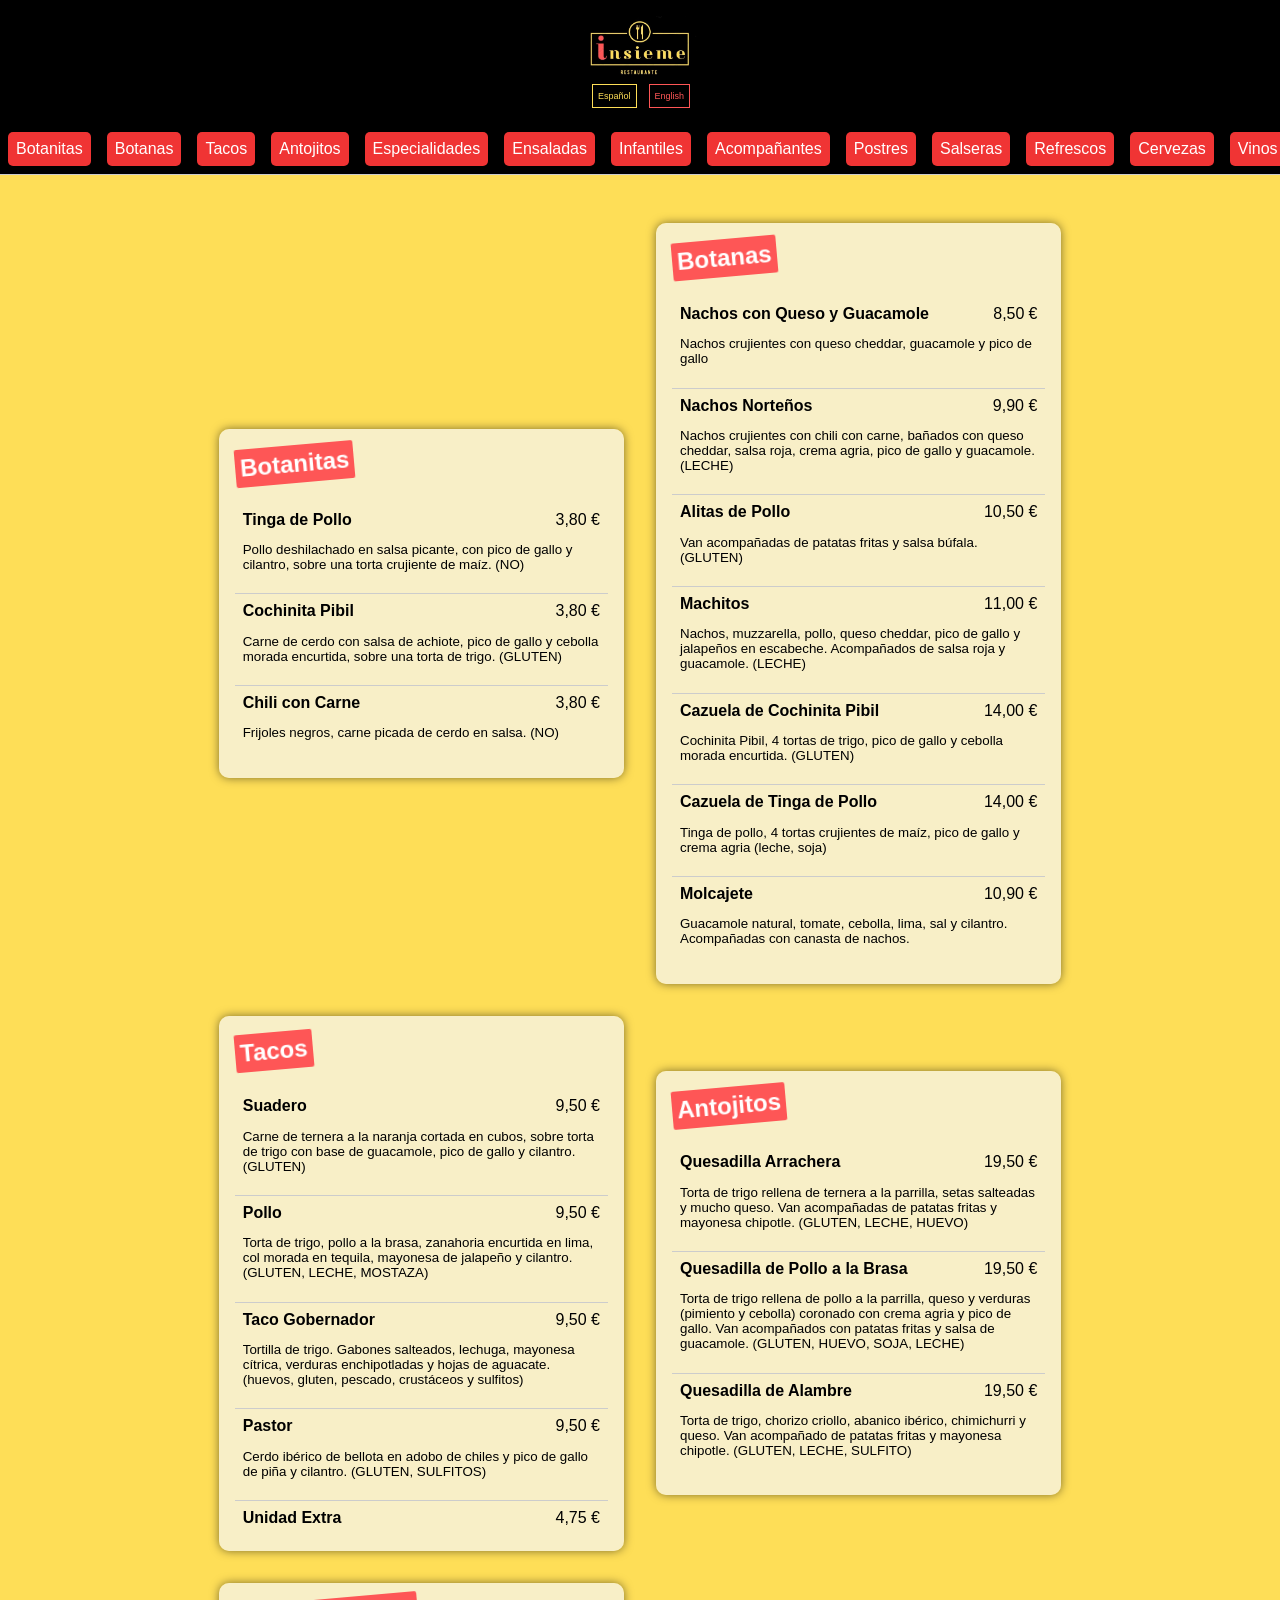
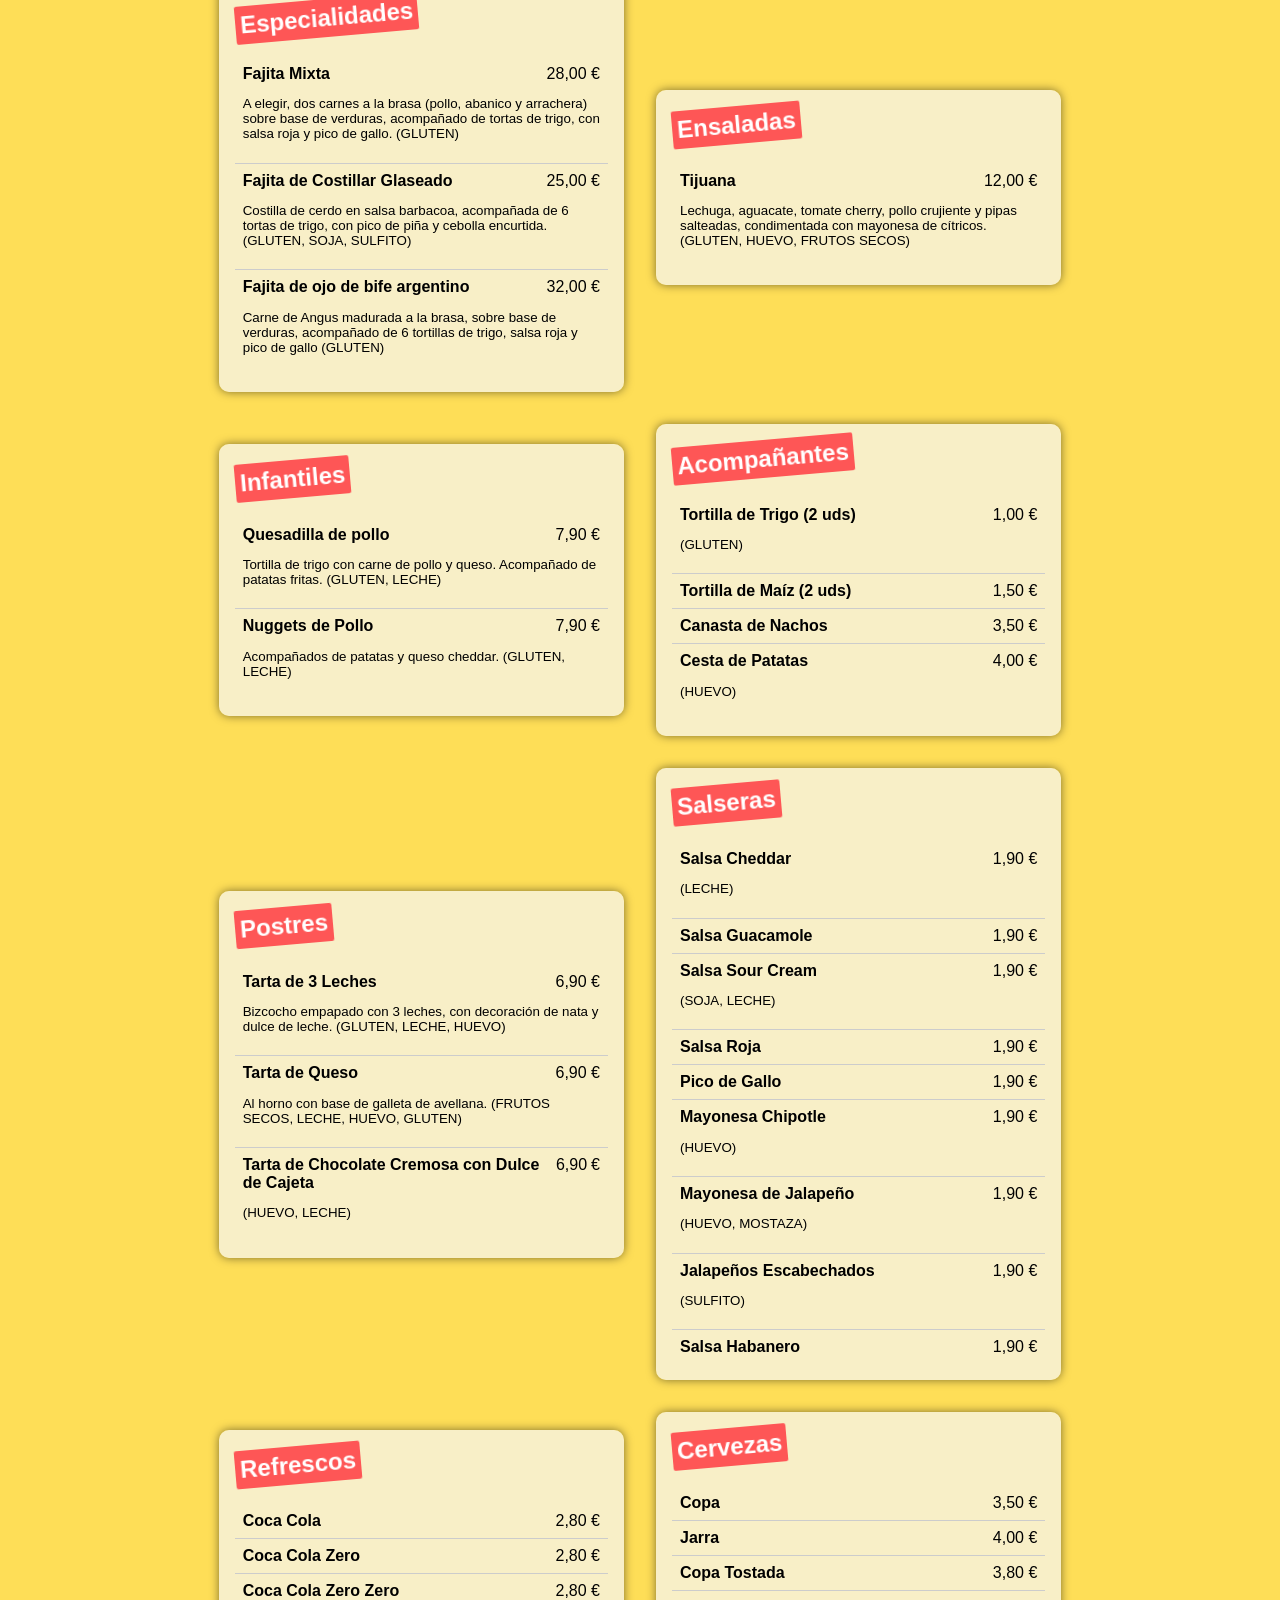
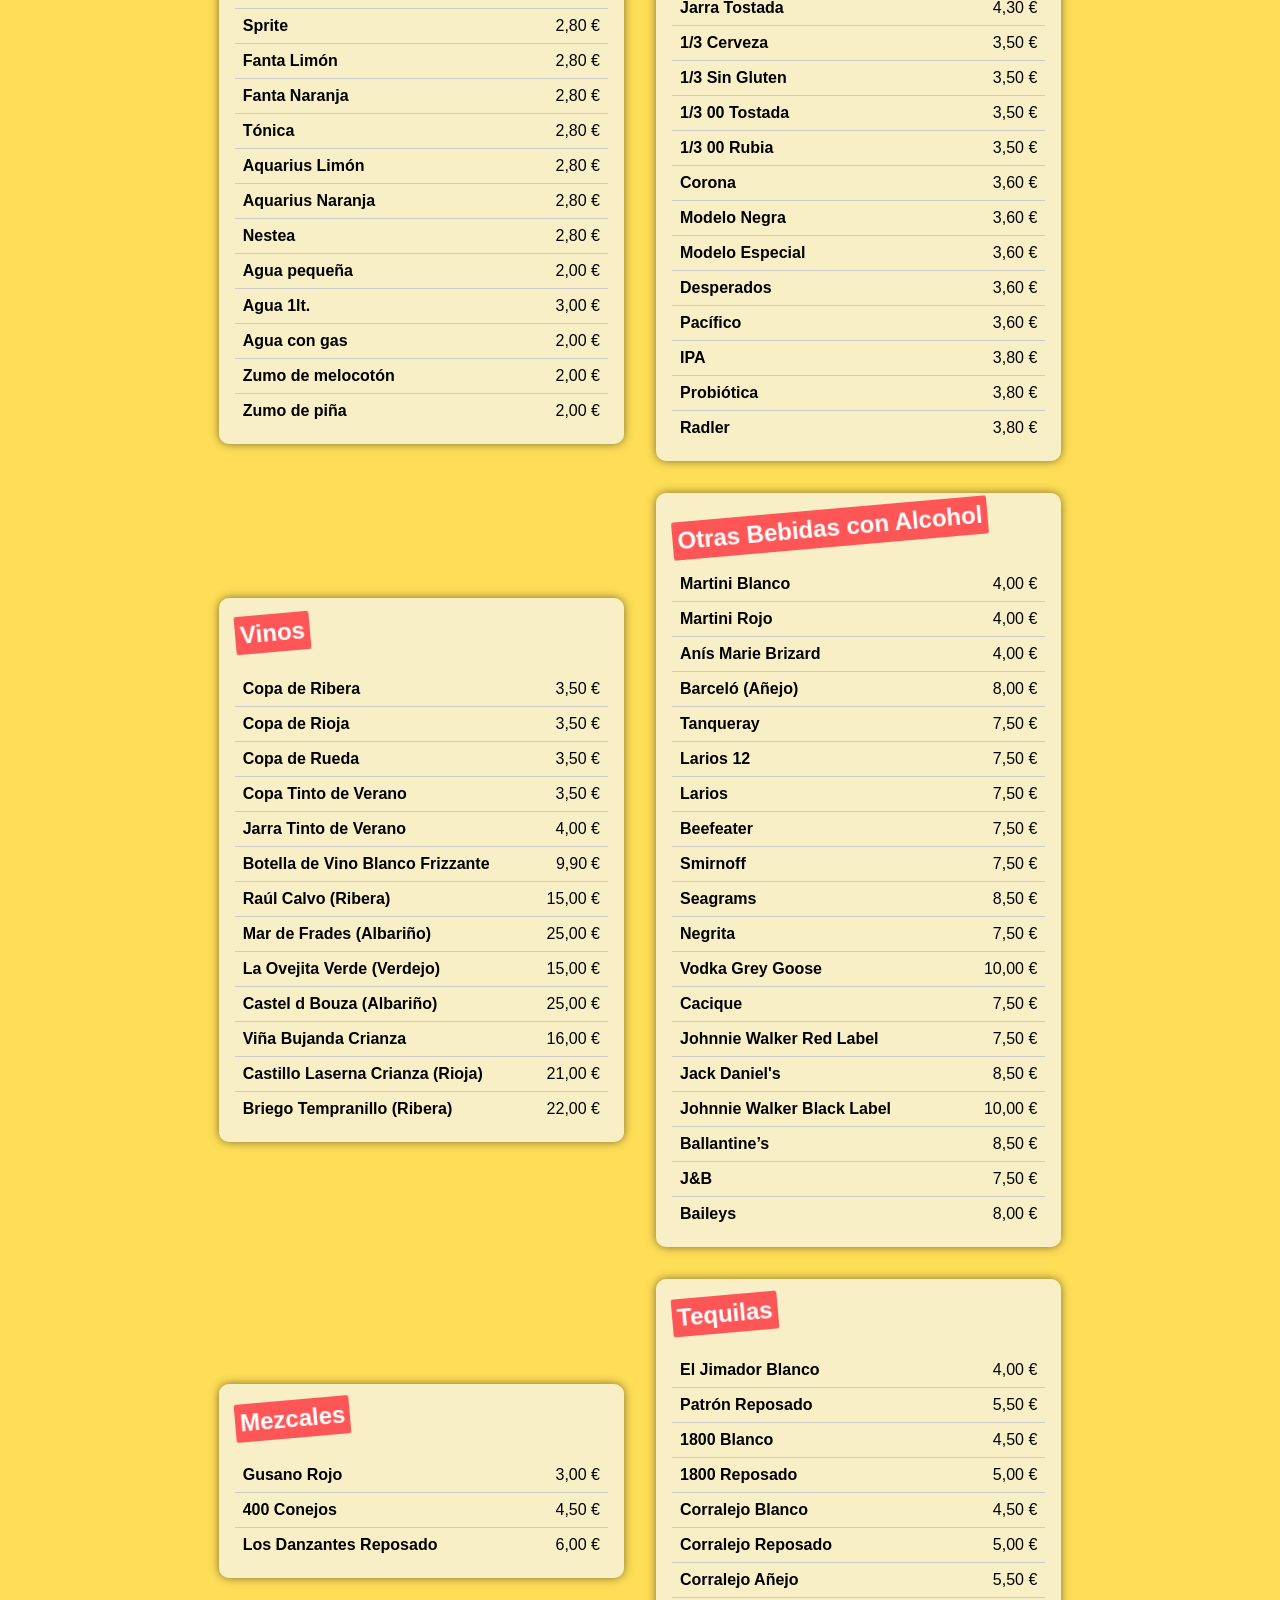
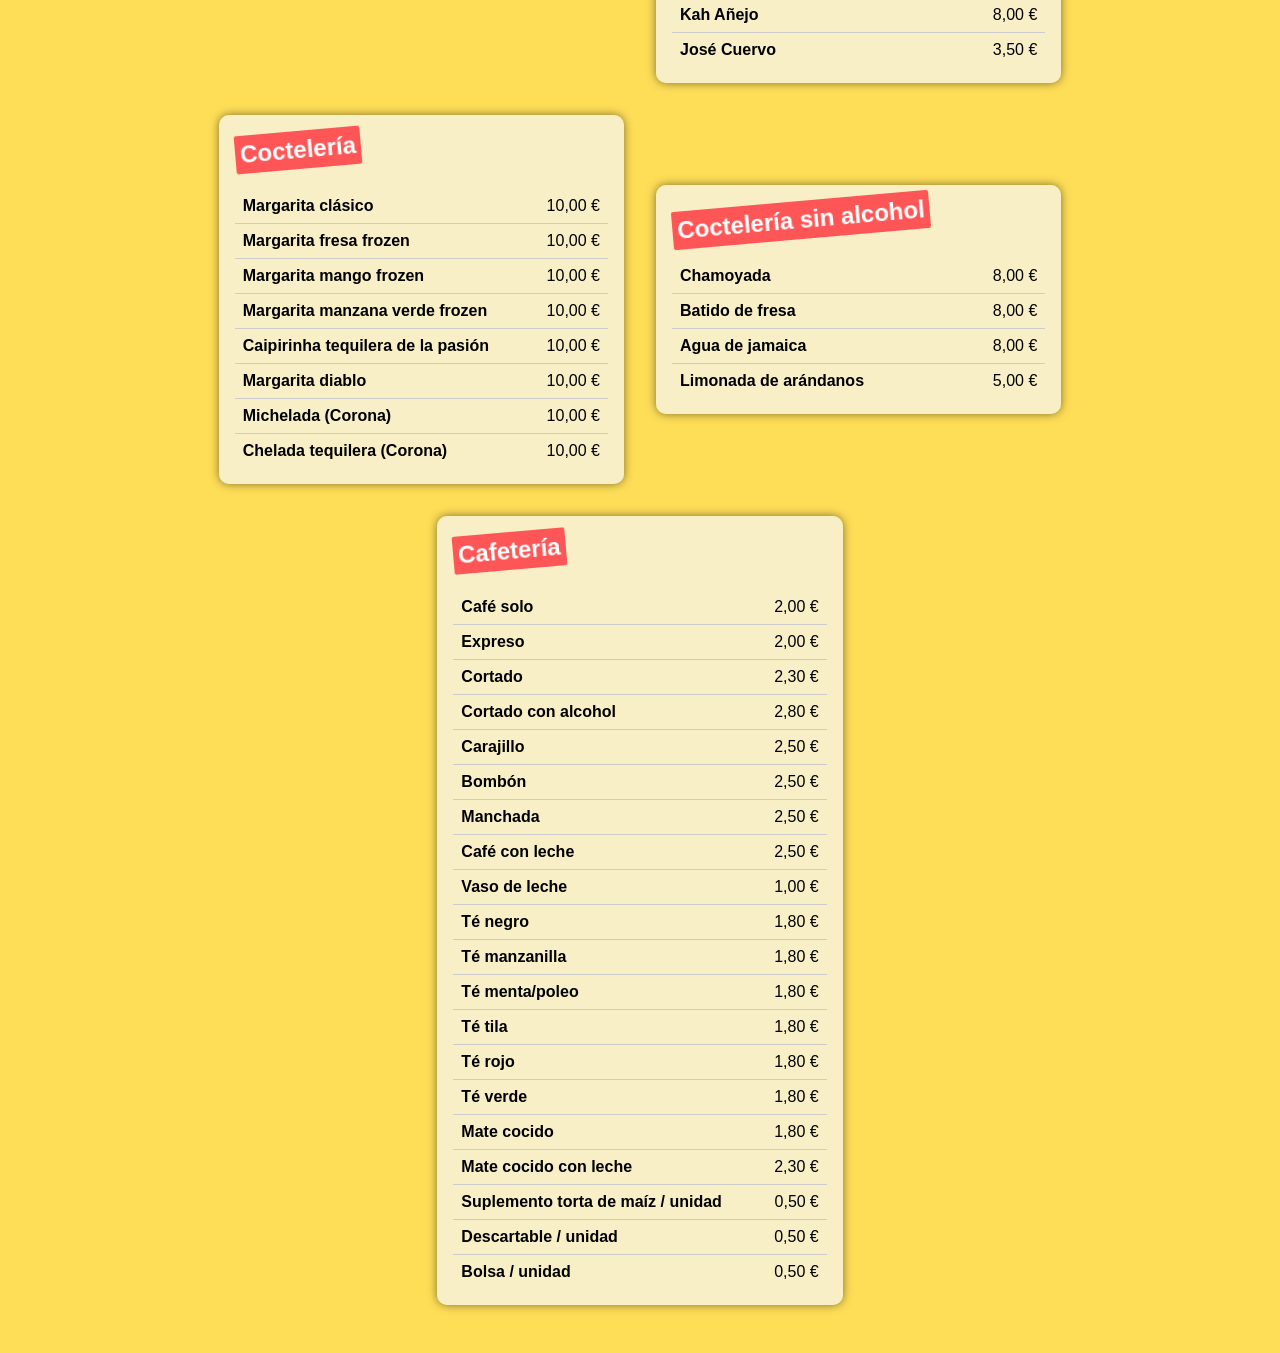
==== commit 20e4e06a: "Agregamos las secciones de cocktelería" ====
--- a/index.html
+++ b/index.html
@@ -37,6 +37,9 @@
       <li><a data-lang-es="Alcohol" data-lang-en="Alcohol" href="#alcohol">Alcohol</a></li>
       <li><a data-lang-es="Mezcales" data-lang-en="Mezcales" href="#mezcales">Mezcales</a></li>
       <li><a data-lang-es="Tequilas" data-lang-en="Tequilas" href="#tequilas">Tequilas</a></li>
+      <li><a data-lang-es="Coctelería" data-lang-en="Cocktails" href="#cocteleria">Coctelería</a></li>
+      <li><a data-lang-es="Coctelería sin alcohol" data-lang-en="Non-Alcoholic Cocktails"
+          href="#cocteleria-sin-alcohol">Coctelería sin alcohol</a></li>
       <li><a data-lang-es="Cafetería" data-lang-en="Café" href="#cafeteria">Cafetería</a></li>
     </ul>
   </nav>
@@ -764,6 +767,98 @@
       </ul>
     </section>
 
+    <section id="cocteleria">
+      <h2 data-lang-es="Coctelería" data-lang-en="Cocktails">Coctelería</h2>
+      <ul>
+        <li>
+          <div class="item-container">
+            <strong data-lang-es="Margarita clásico" data-lang-en="Classic Margarita">Margarita clásico</strong>
+            <span>10,00 €</span>
+          </div>
+        </li>
+        <li>
+          <div class="item-container">
+            <strong data-lang-es="Margarita fresa frozen" data-lang-en="Frozen Strawberry Margarita">Margarita fresa
+              frozen</strong>
+            <span>10,00 €</span>
+          </div>
+        </li>
+        <li>
+          <div class="item-container">
+            <strong data-lang-es="Margarita mango frozen" data-lang-en="Frozen Mango Margarita">Margarita mango
+              frozen</strong>
+            <span>10,00 €</span>
+          </div>
+        </li>
+        <li>
+          <div class="item-container">
+            <strong data-lang-es="Margarita manzana verde frozen" data-lang-en="Frozen Green Apple Margarita">Margarita
+              manzana verde frozen</strong>
+            <span>10,00 €</span>
+          </div>
+        </li>
+        <li>
+          <div class="item-container">
+            <strong data-lang-es="Caipirinha tequilera de la pasión"
+              data-lang-en="Passion Fruit Tequila Caipirinha">Caipirinha tequilera de la pasión</strong>
+            <span>10,00 €</span>
+          </div>
+        </li>
+        <li>
+          <div class="item-container">
+            <strong data-lang-es="Margarita diablo" data-lang-en="Devil Margarita (with red wine)">Margarita
+              diablo</strong>
+            <span>10,00 €</span>
+          </div>
+        </li>
+        <li>
+          <div class="item-container">
+            <strong data-lang-es="Michelada (Corona)" data-lang-en="Michelada (Corona beer)">Michelada (Corona)</strong>
+            <span>10,00 €</span>
+          </div>
+        </li>
+        <li>
+          <div class="item-container">
+            <strong data-lang-es="Chelada tequilera (Corona)" data-lang-en="Tequila Chelada (Corona beer)">Chelada
+              tequilera (Corona)</strong>
+            <span>10,00 €</span>
+          </div>
+        </li>
+      </ul>
+    </section>
+
+    <section id="cocteleria-sin-alcohol">
+      <h2 data-lang-es="Coctelería sin alcohol" data-lang-en="Non-Alcoholic Cocktails">Coctelería sin alcohol</h2>
+      <ul>
+        <li>
+          <div class="item-container">
+            <strong data-lang-es="Chamoyada" data-lang-en="Chamoyada (Mango & Chamoy)">Chamoyada</strong>
+            <span>8,00 €</span>
+          </div>
+        </li>
+        <li>
+          <div class="item-container">
+            <strong data-lang-es="Batido de fresa" data-lang-en="Strawberry Smoothie">Batido de fresa</strong>
+            <span>8,00 €</span>
+          </div>
+        </li>
+        <li>
+          <div class="item-container">
+            <strong data-lang-es="Agua de jamaica" data-lang-en="Hibiscus Water">Agua de jamaica</strong>
+            <span>8,00 €</span>
+          </div>
+        </li>
+        <li>
+          <div class="item-container">
+            <strong data-lang-es="Limonada de arándanos" data-lang-en="Blueberry Lemonade">Limonada de
+              arándanos</strong>
+            <span>5,00 €</span>
+          </div>
+        </li>
+      </ul>
+    </section>
+
+
     <section id="cafeteria">
       <h2 data-lang-es="Cafetería" data-lang-en="Café">Cafetería</h2>
       <ul>
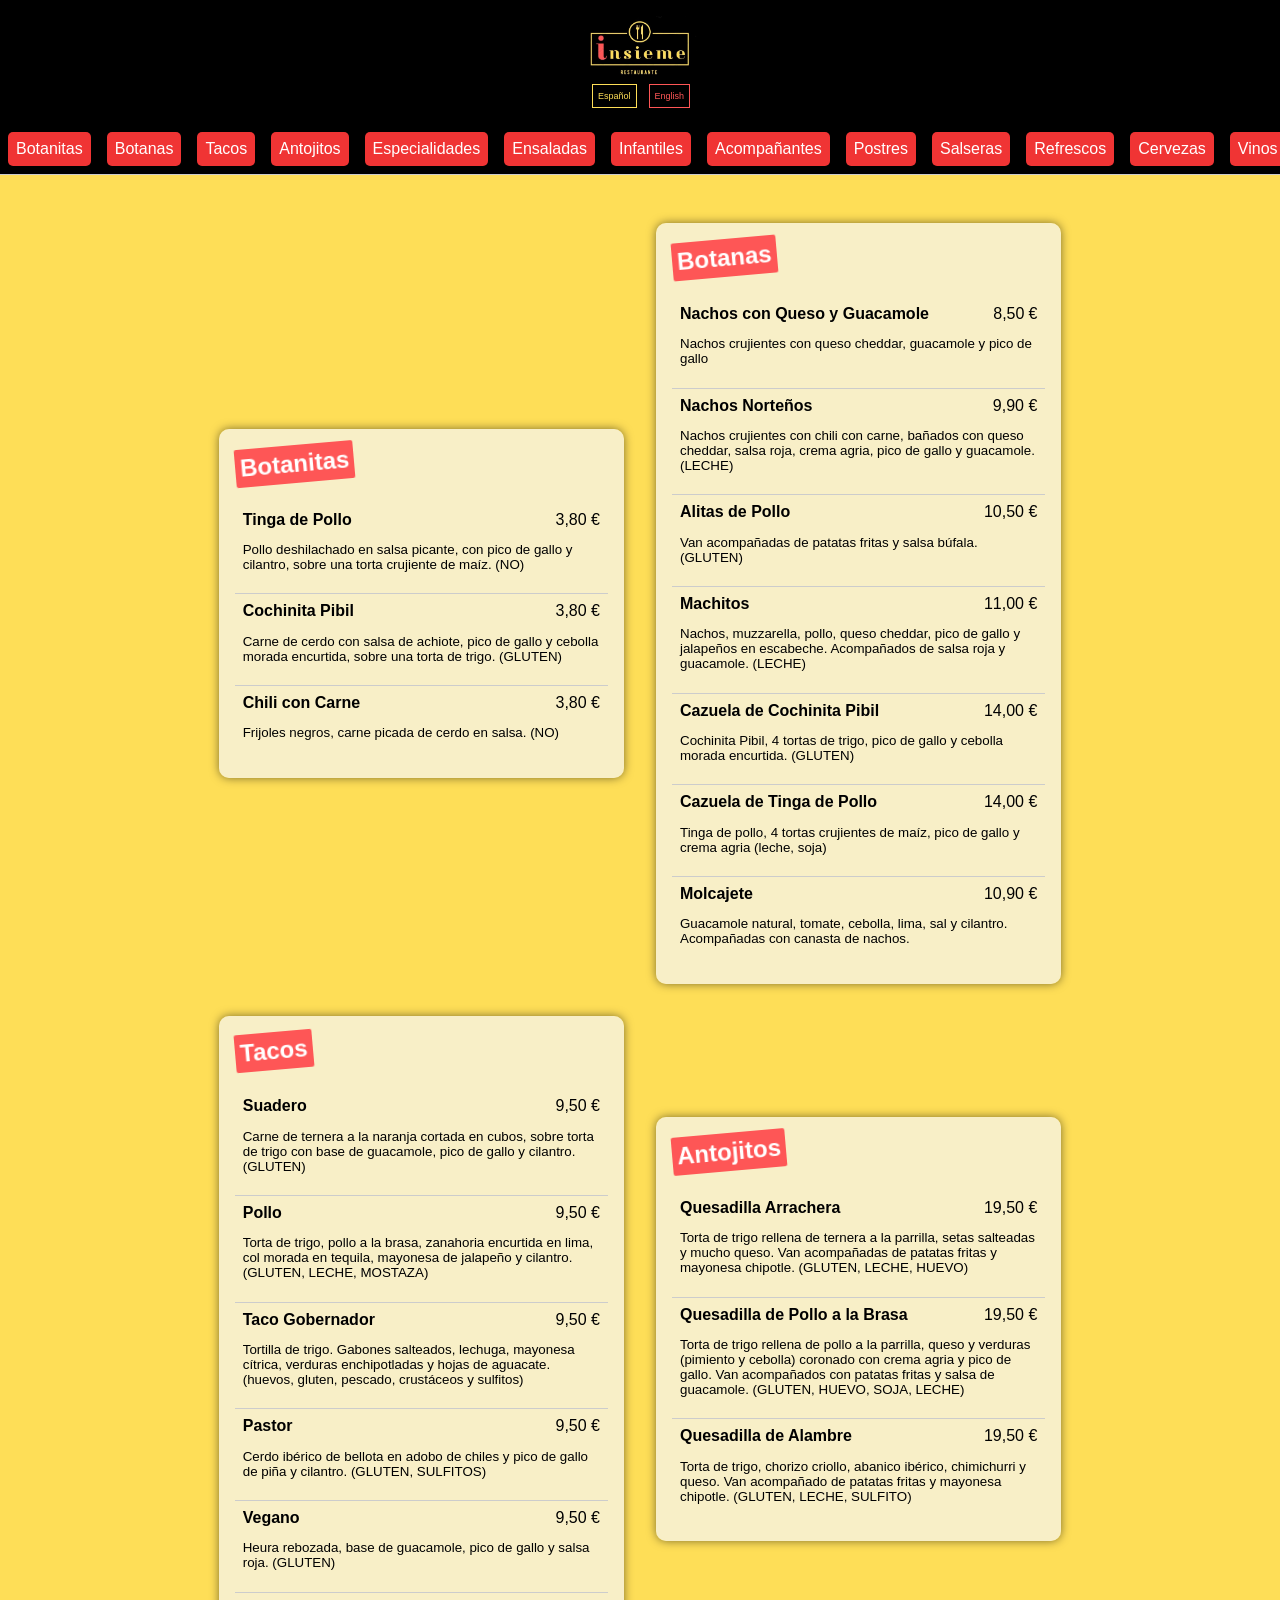
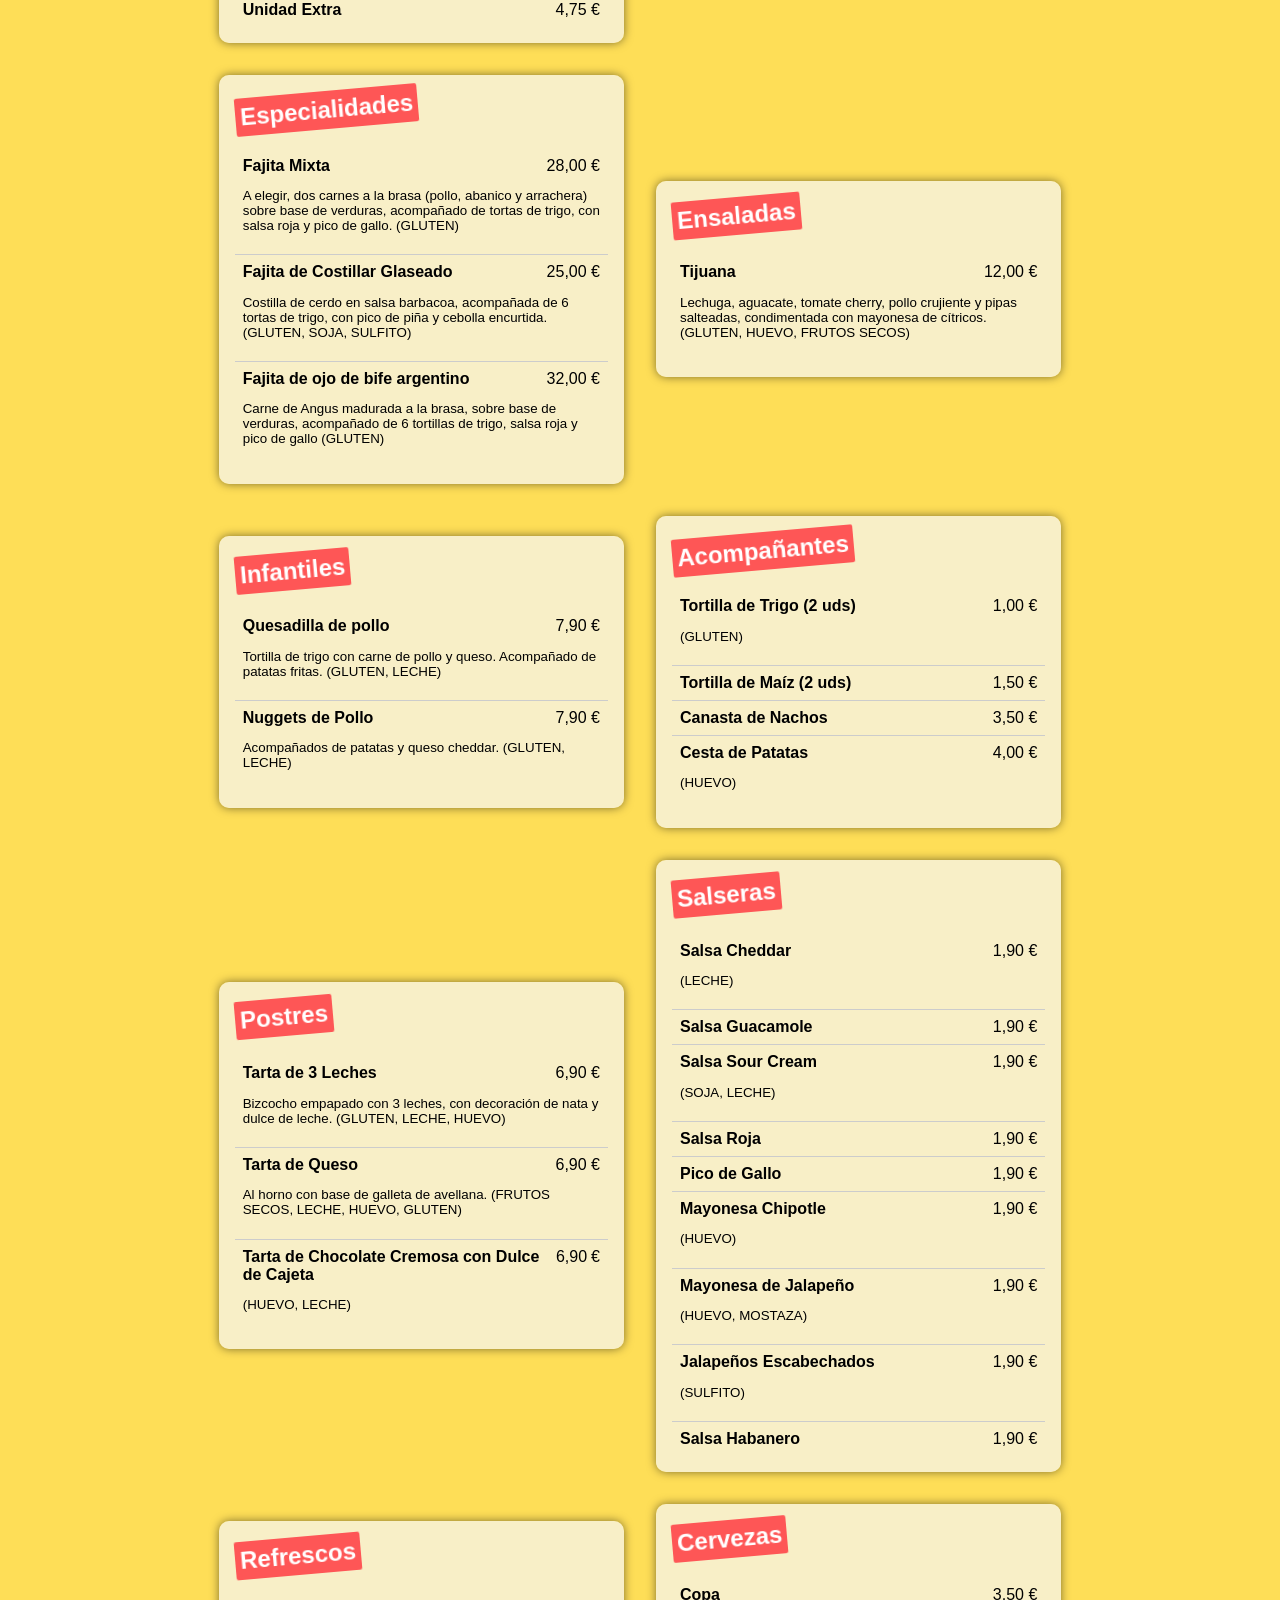
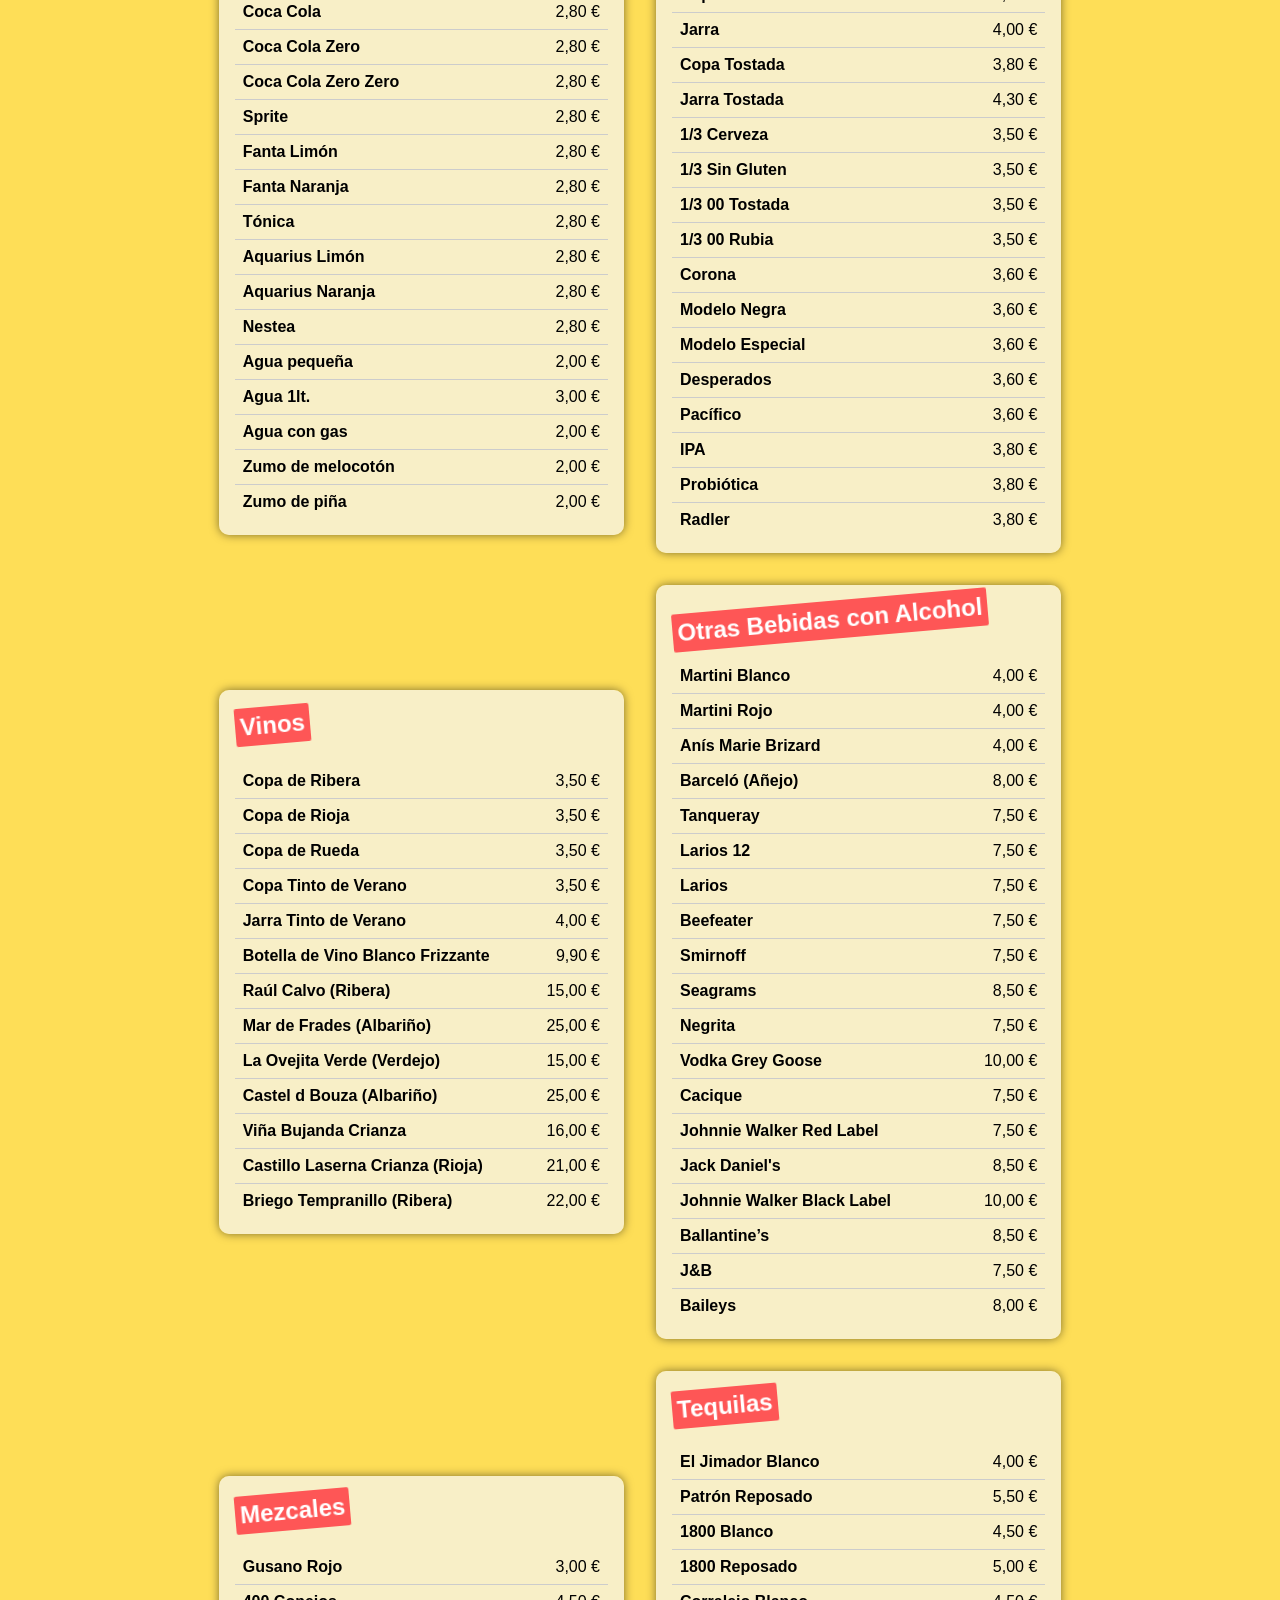
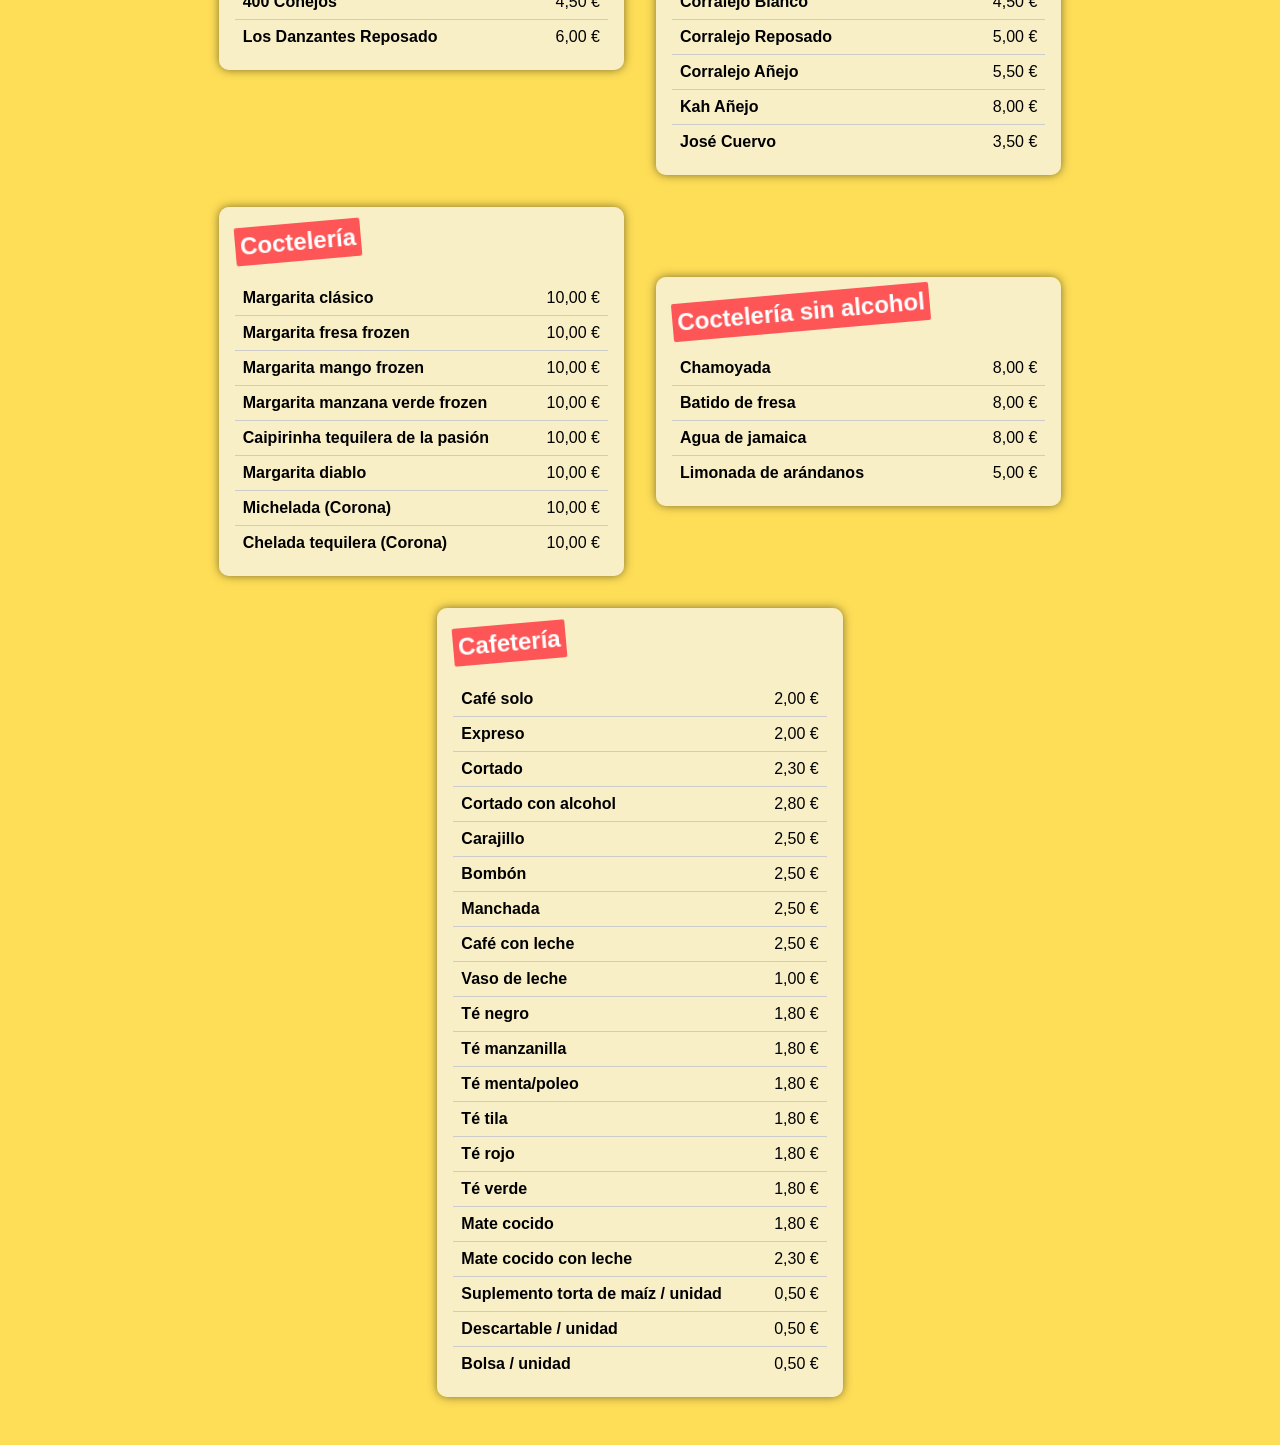
==== commit 7d040c97: "Agregamos el taco vegano" ====
--- a/index.html
+++ b/index.html
@@ -202,6 +202,17 @@
         </li>
         <li>
           <div class="item-container">
+            <strong data-lang-es="Vegano" data-lang-en="Vegan">Vegano</strong>
+            <span data-lang-es="9,50 €" data-lang-en="9,50 €">9,50 €</span>
+          </div>
+          <p data-lang-es="Heura rebozada, base de guacamole, pico de gallo y salsa roja. (GLUTEN)"
+            data-lang-en="Breaded Heura, guacamole base, pico de gallo, and red sauce. (GLUTEN)">
+            Heura rebozada, base de guacamole, pico de gallo y salsa roja. (GLUTEN)
+          </p>
+        </li>
+
+        <li>
+          <div class="item-container">
             <strong data-lang-es="Unidad Extra" data-lang-en="Extra Unit">Unidad Extra</strong>
             <span data-lang-es="4,75 €" data-lang-en="4,75 €">4,75 €</span>
           </div>
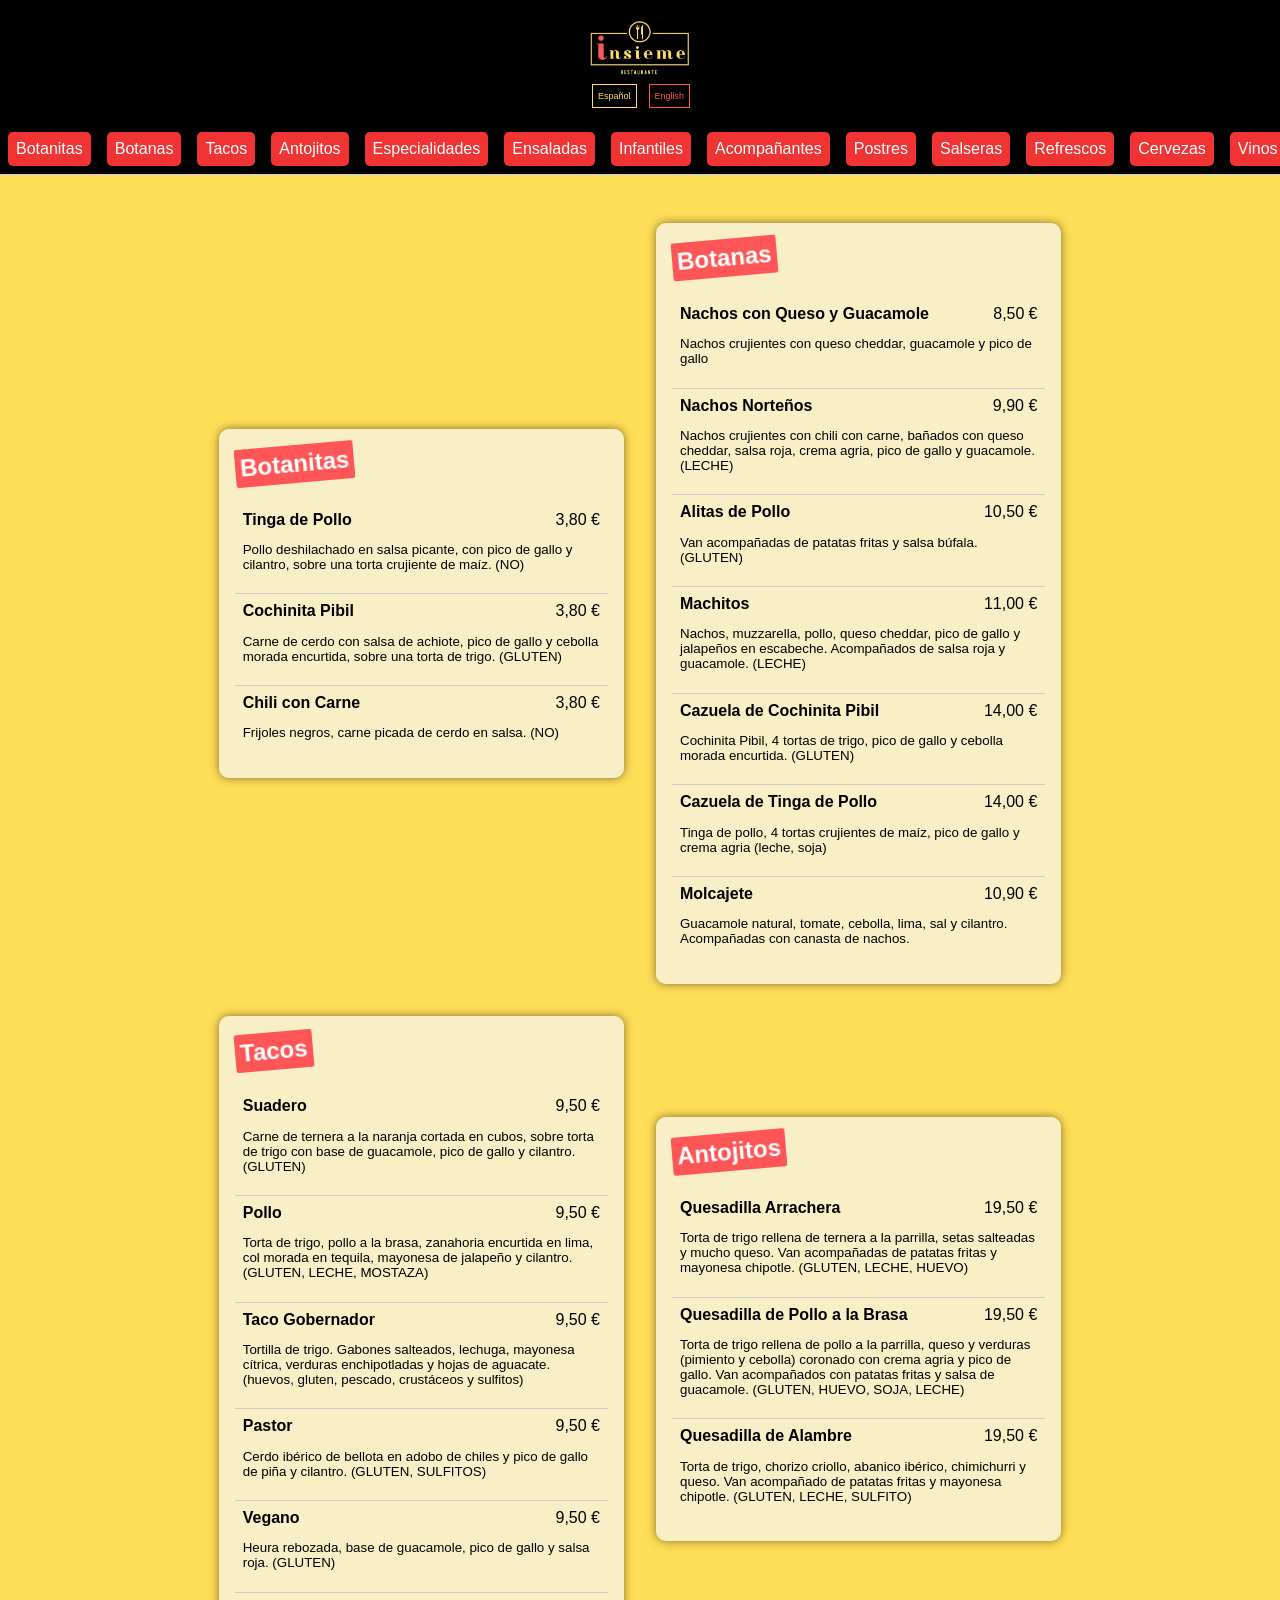
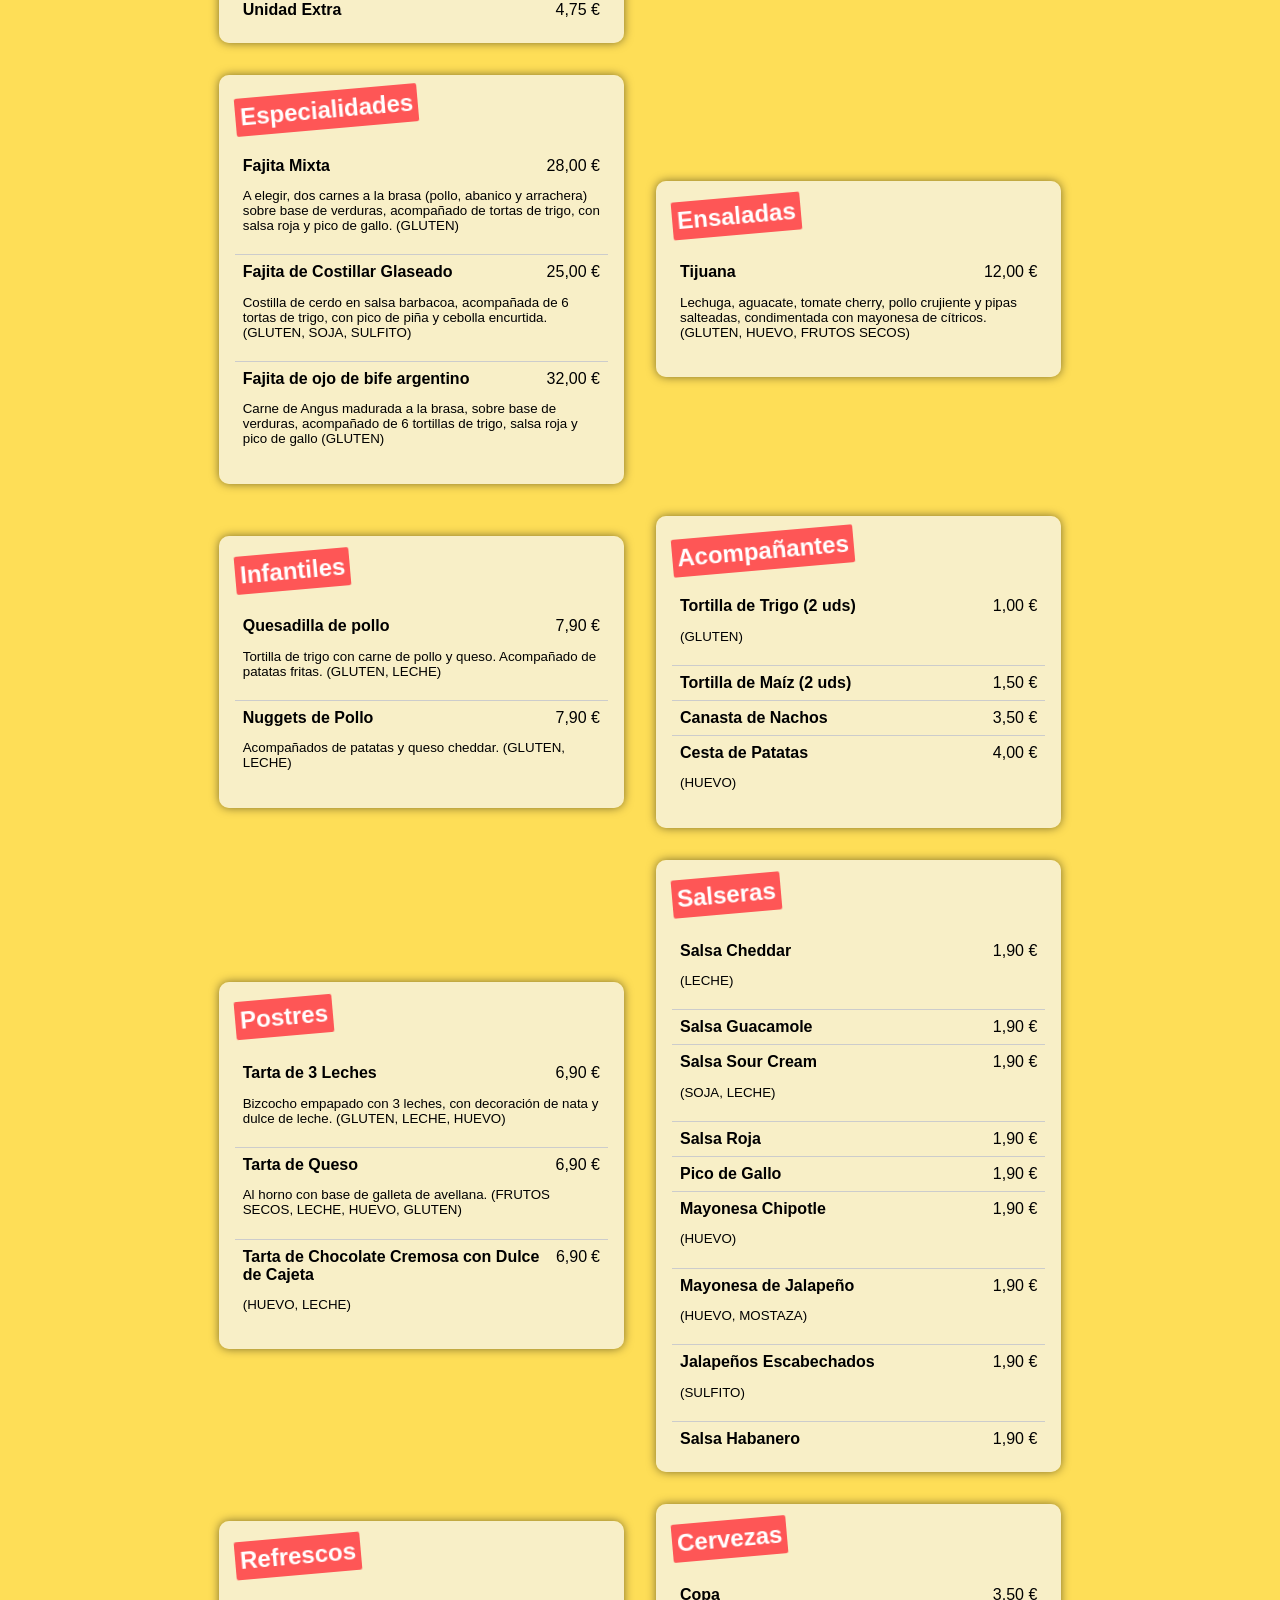
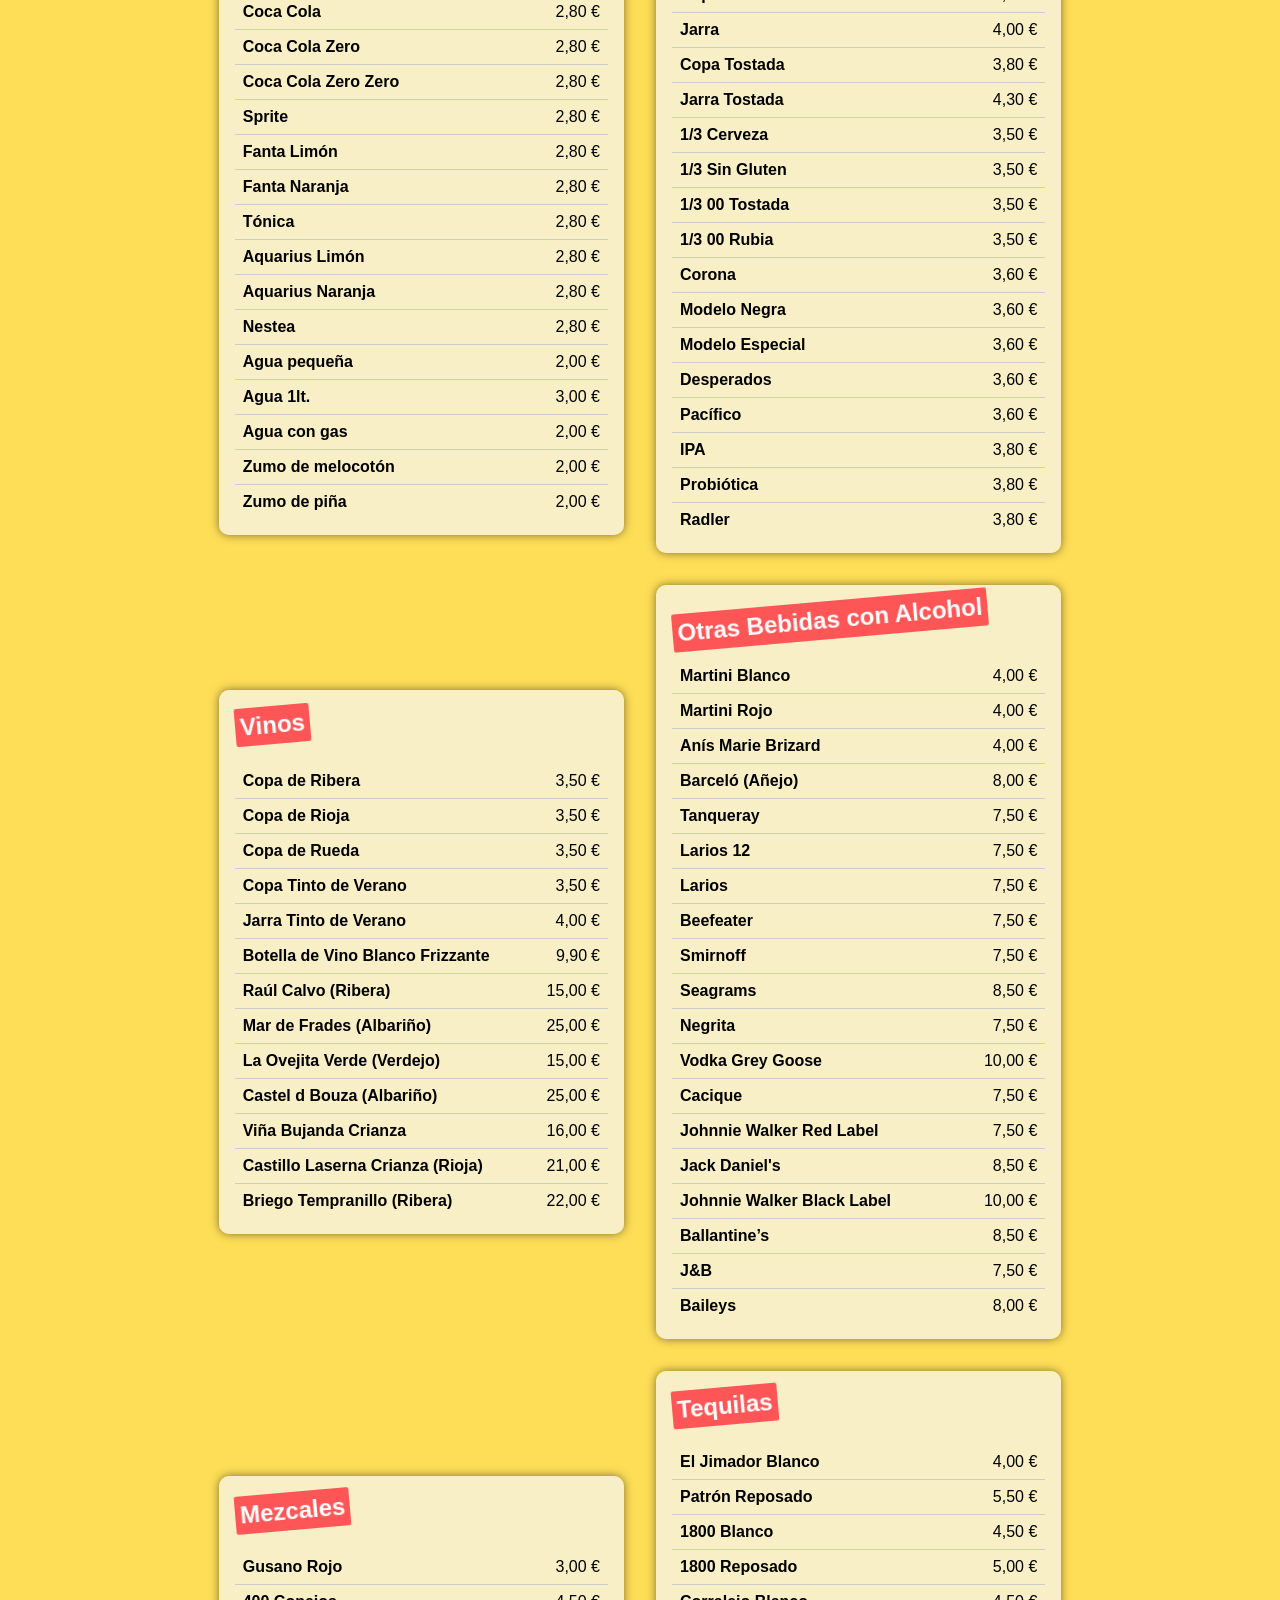
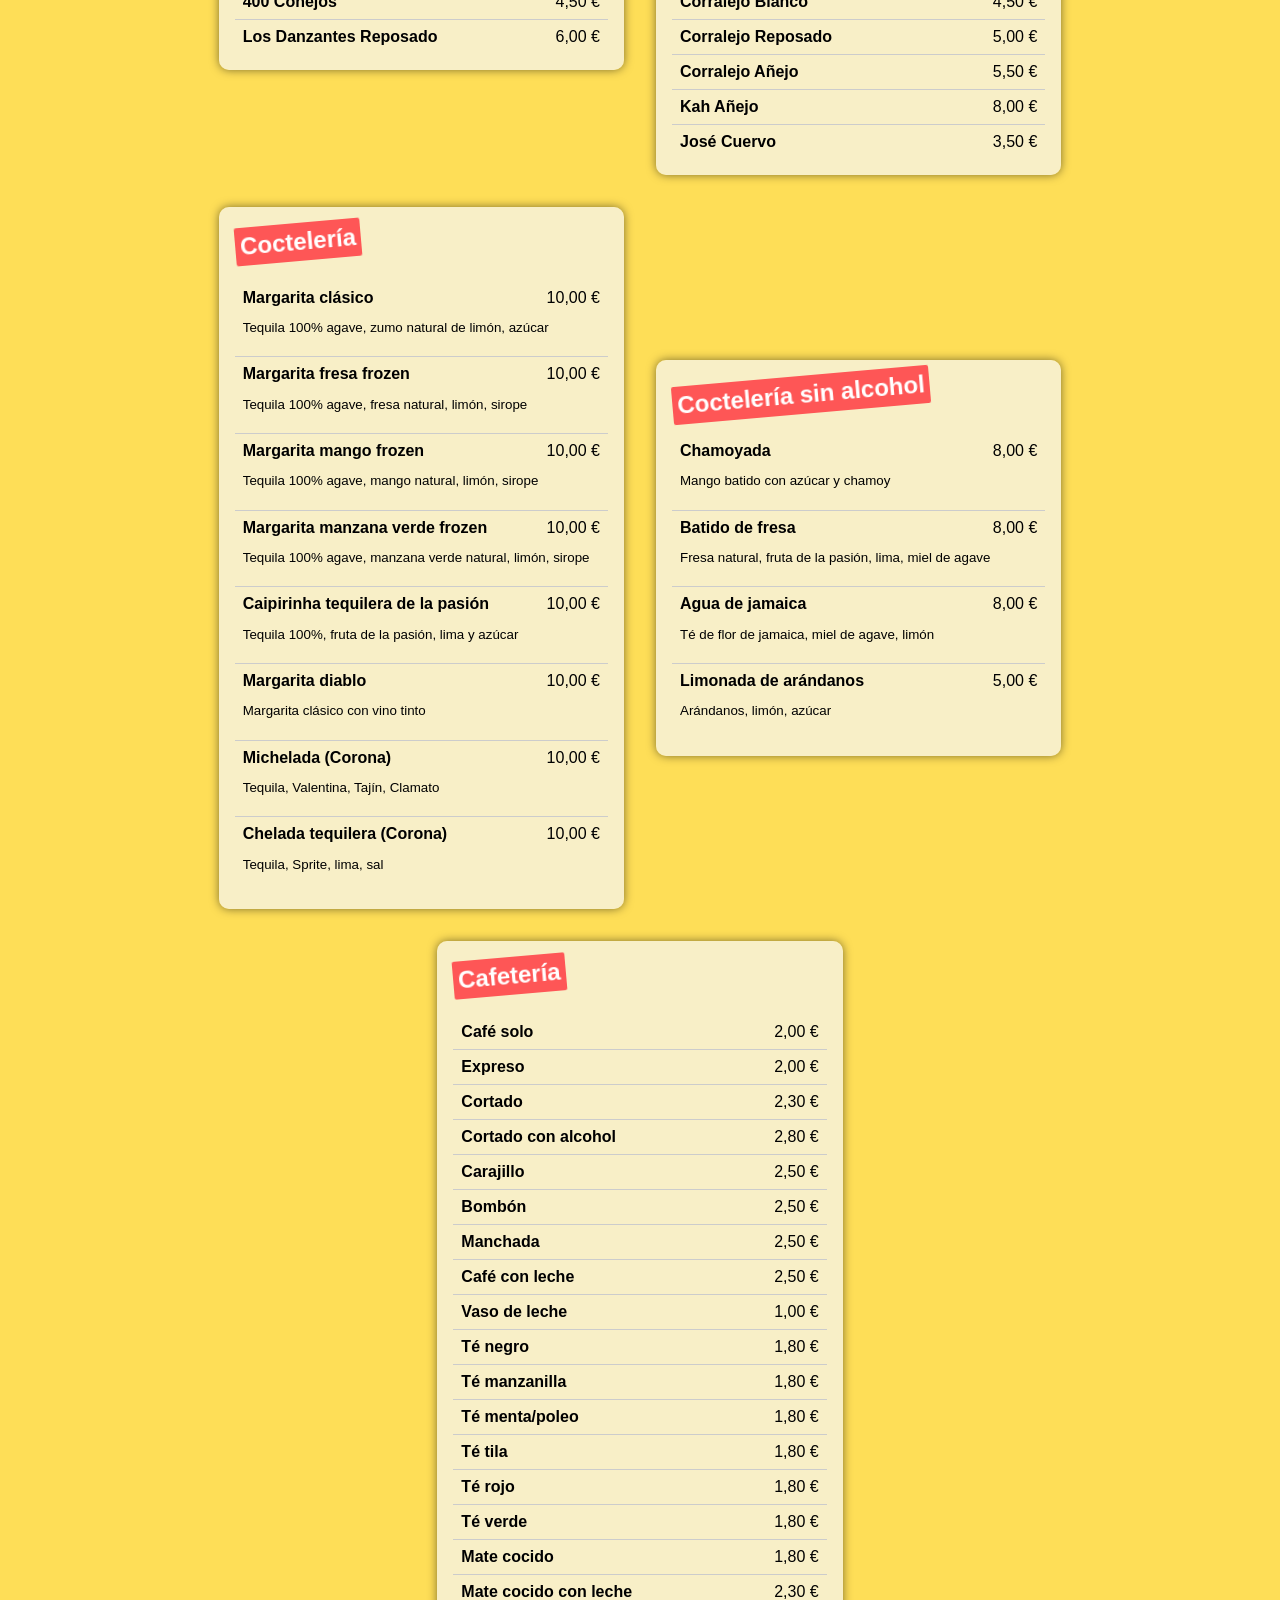
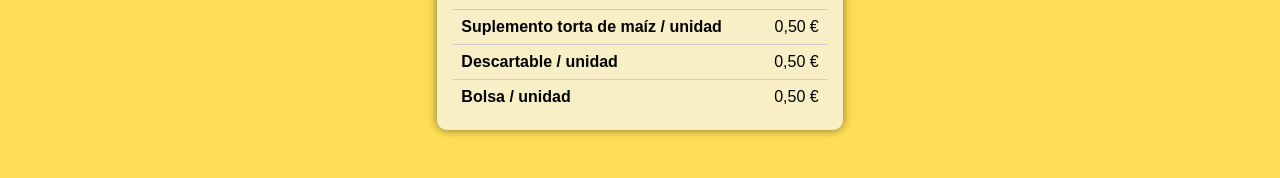
==== commit 293c79da: "Agregamos las descripciones en la cocktelerías" ====
--- a/index.html
+++ b/index.html
@@ -786,6 +786,10 @@
             <strong data-lang-es="Margarita clásico" data-lang-en="Classic Margarita">Margarita clásico</strong>
             <span>10,00 €</span>
           </div>
+          <p data-lang-es="Tequila 100% agave, zumo natural de limón, azúcar"
+            data-lang-en="100% agave tequila, fresh lime juice, sugar">
+            Tequila 100% agave, zumo natural de limón, azúcar
+          </p>
         </li>
         <li>
           <div class="item-container">
@@ -793,6 +797,10 @@
               frozen</strong>
             <span>10,00 €</span>
           </div>
+          <p data-lang-es="Tequila 100% agave, fresa natural, limón, sirope"
+            data-lang-en="100% agave tequila, fresh strawberry, lime, syrup">
+            Tequila 100% agave, fresa natural, limón, sirope
+          </p>
         </li>
         <li>
           <div class="item-container">
@@ -800,6 +808,10 @@
               frozen</strong>
             <span>10,00 €</span>
           </div>
+          <p data-lang-es="Tequila 100% agave, mango natural, limón, sirope"
+            data-lang-en="100% agave tequila, fresh mango, lime, syrup">
+            Tequila 100% agave, mango natural, limón, sirope
+          </p>
         </li>
         <li>
           <div class="item-container">
@@ -807,6 +819,10 @@
               manzana verde frozen</strong>
             <span>10,00 €</span>
           </div>
+          <p data-lang-es="Tequila 100% agave, manzana verde natural, limón, sirope"
+            data-lang-en="100% agave tequila, fresh green apple, lime, syrup">
+            Tequila 100% agave, manzana verde natural, limón, sirope
+          </p>
         </li>
         <li>
           <div class="item-container">
@@ -814,6 +830,10 @@
               data-lang-en="Passion Fruit Tequila Caipirinha">Caipirinha tequilera de la pasión</strong>
             <span>10,00 €</span>
           </div>
+          <p data-lang-es="Tequila 100%, fruta de la pasión, lima y azúcar"
+            data-lang-en="100% tequila, passion fruit, lime, sugar">
+            Tequila 100%, fruta de la pasión, lima y azúcar
+          </p>
         </li>
         <li>
           <div class="item-container">
@@ -821,12 +841,19 @@
               diablo</strong>
             <span>10,00 €</span>
           </div>
+          <p data-lang-es="Margarita clásico con vino tinto" data-lang-en="Classic Margarita with red wine">
+            Margarita clásico con vino tinto
+          </p>
         </li>
         <li>
           <div class="item-container">
             <strong data-lang-es="Michelada (Corona)" data-lang-en="Michelada (Corona beer)">Michelada (Corona)</strong>
             <span>10,00 €</span>
           </div>
+          <p data-lang-es="Tequila, Valentina, Tajín, Clamato"
+            data-lang-en="Tequila, Valentina hot sauce, Tajín, Clamato">
+            Tequila, Valentina, Tajín, Clamato
+          </p>
         </li>
         <li>
           <div class="item-container">
@@ -834,6 +861,9 @@
               tequilera (Corona)</strong>
             <span>10,00 €</span>
           </div>
+          <p data-lang-es="Tequila, Sprite, lima, sal" data-lang-en="Tequila, Sprite, lime, salt">
+            Tequila, Sprite, lima, sal
+          </p>
         </li>
       </ul>
     </section>
@@ -846,18 +876,29 @@
             <strong data-lang-es="Chamoyada" data-lang-en="Chamoyada (Mango & Chamoy)">Chamoyada</strong>
             <span>8,00 €</span>
           </div>
+          <p data-lang-es="Mango batido con azúcar y chamoy" data-lang-en="Blended mango with sugar and chamoy">
+            Mango batido con azúcar y chamoy
+          </p>
         </li>
         <li>
           <div class="item-container">
             <strong data-lang-es="Batido de fresa" data-lang-en="Strawberry Smoothie">Batido de fresa</strong>
             <span>8,00 €</span>
           </div>
+          <p data-lang-es="Fresa natural, fruta de la pasión, lima, miel de agave"
+            data-lang-en="Fresh strawberry, passion fruit, lime, agave syrup">
+            Fresa natural, fruta de la pasión, lima, miel de agave
+          </p>
         </li>
         <li>
           <div class="item-container">
             <strong data-lang-es="Agua de jamaica" data-lang-en="Hibiscus Water">Agua de jamaica</strong>
             <span>8,00 €</span>
           </div>
+          <p data-lang-es="Té de flor de jamaica, miel de agave, limón"
+            data-lang-en="Hibiscus flower tea, agave syrup, lime">
+            Té de flor de jamaica, miel de agave, limón
+          </p>
         </li>
         <li>
           <div class="item-container">
@@ -865,9 +906,13 @@
               arándanos</strong>
             <span>5,00 €</span>
           </div>
-        </li>
-      </ul>
-    </section>
+          <p data-lang-es="Arándanos, limón, azúcar" data-lang-en="Blueberries, lime, sugar">
+            Arándanos, limón, azúcar
+          </p>
+        </li>
+      </ul>
+    </section>
+
 
 
     <section id="cafeteria">
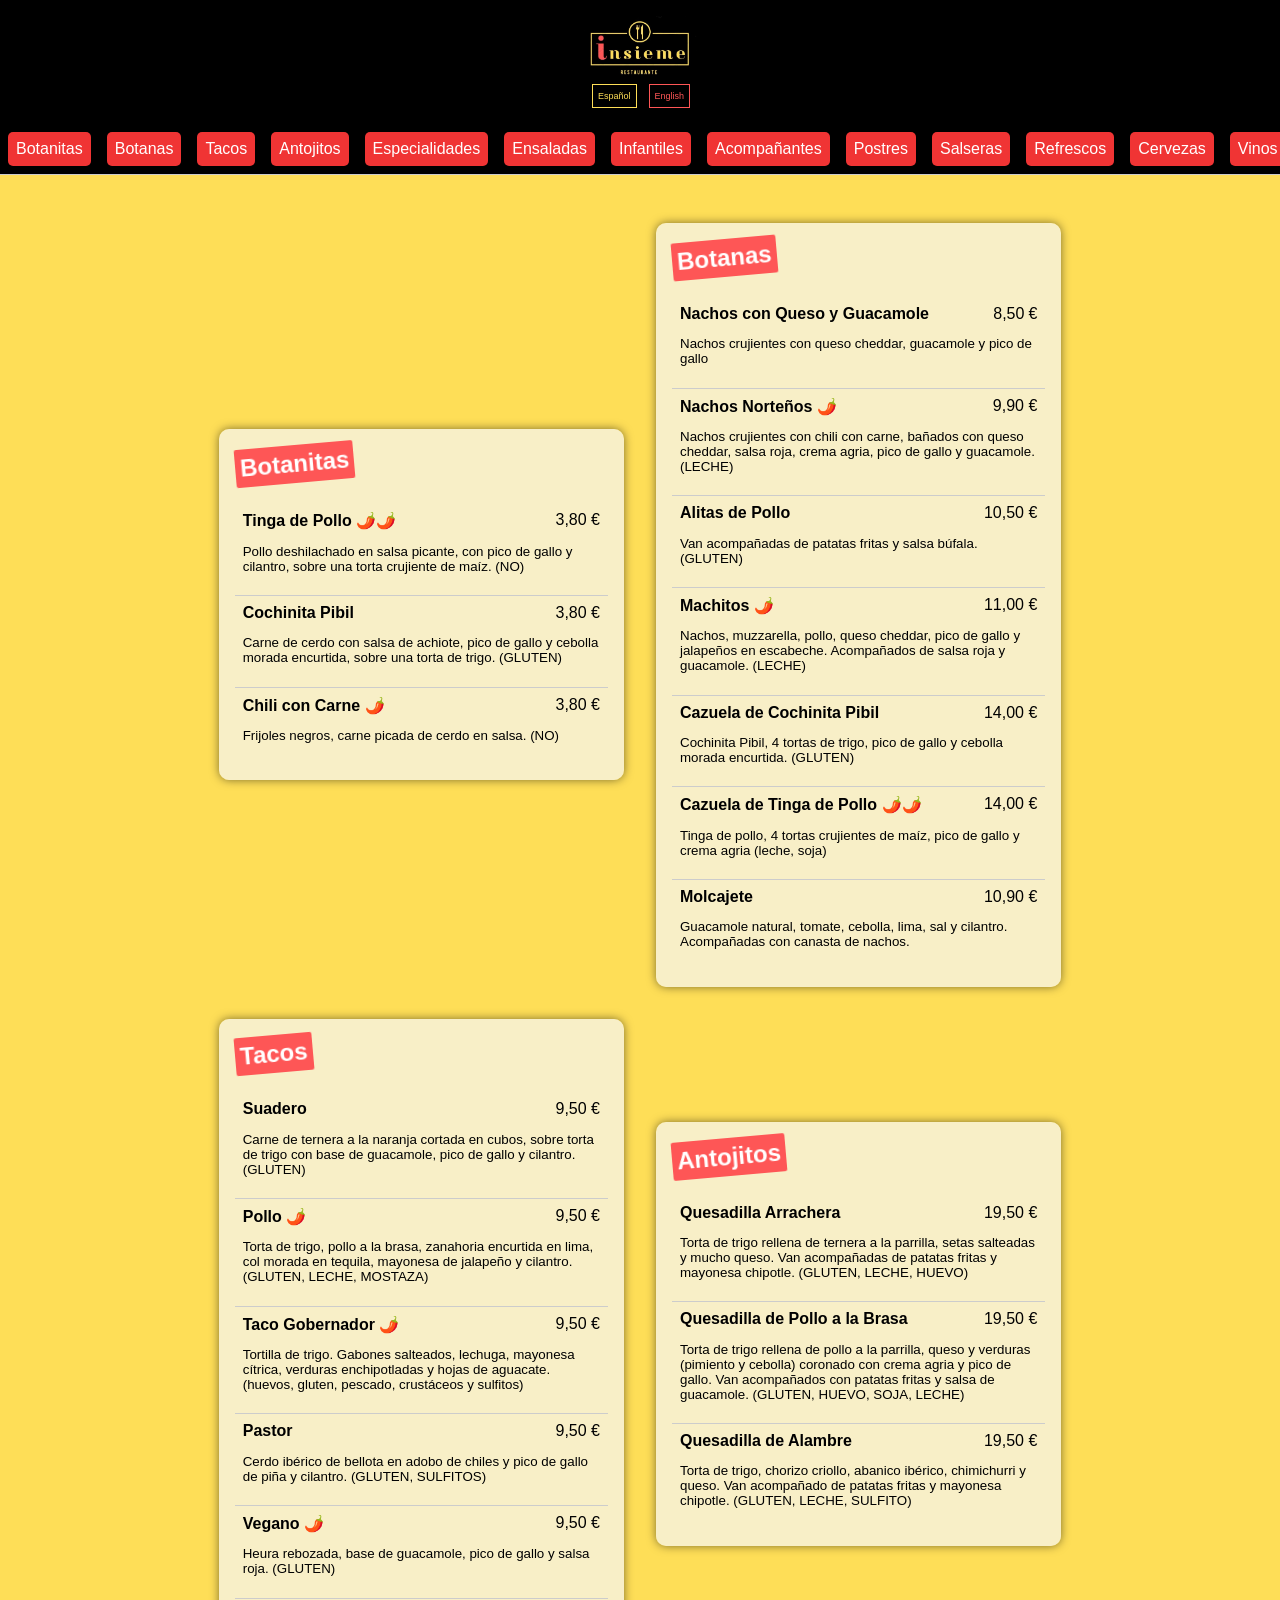
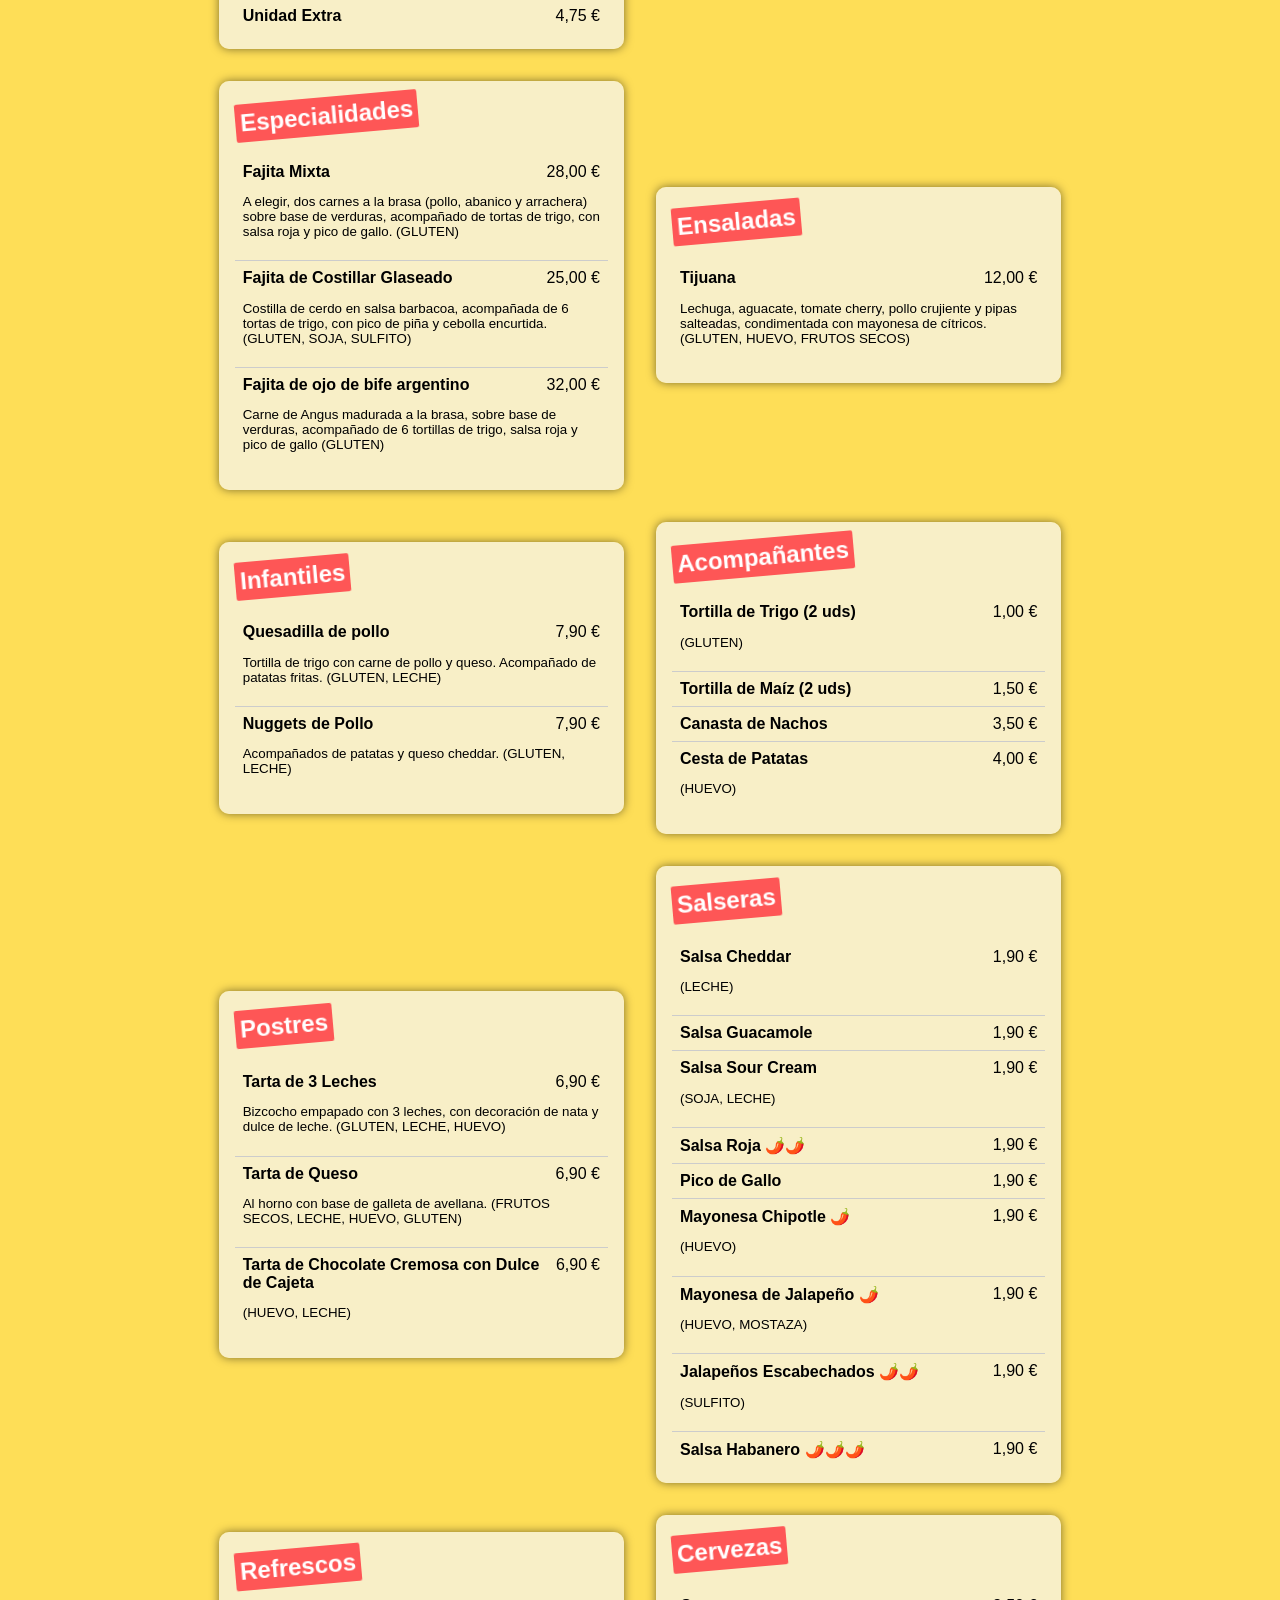
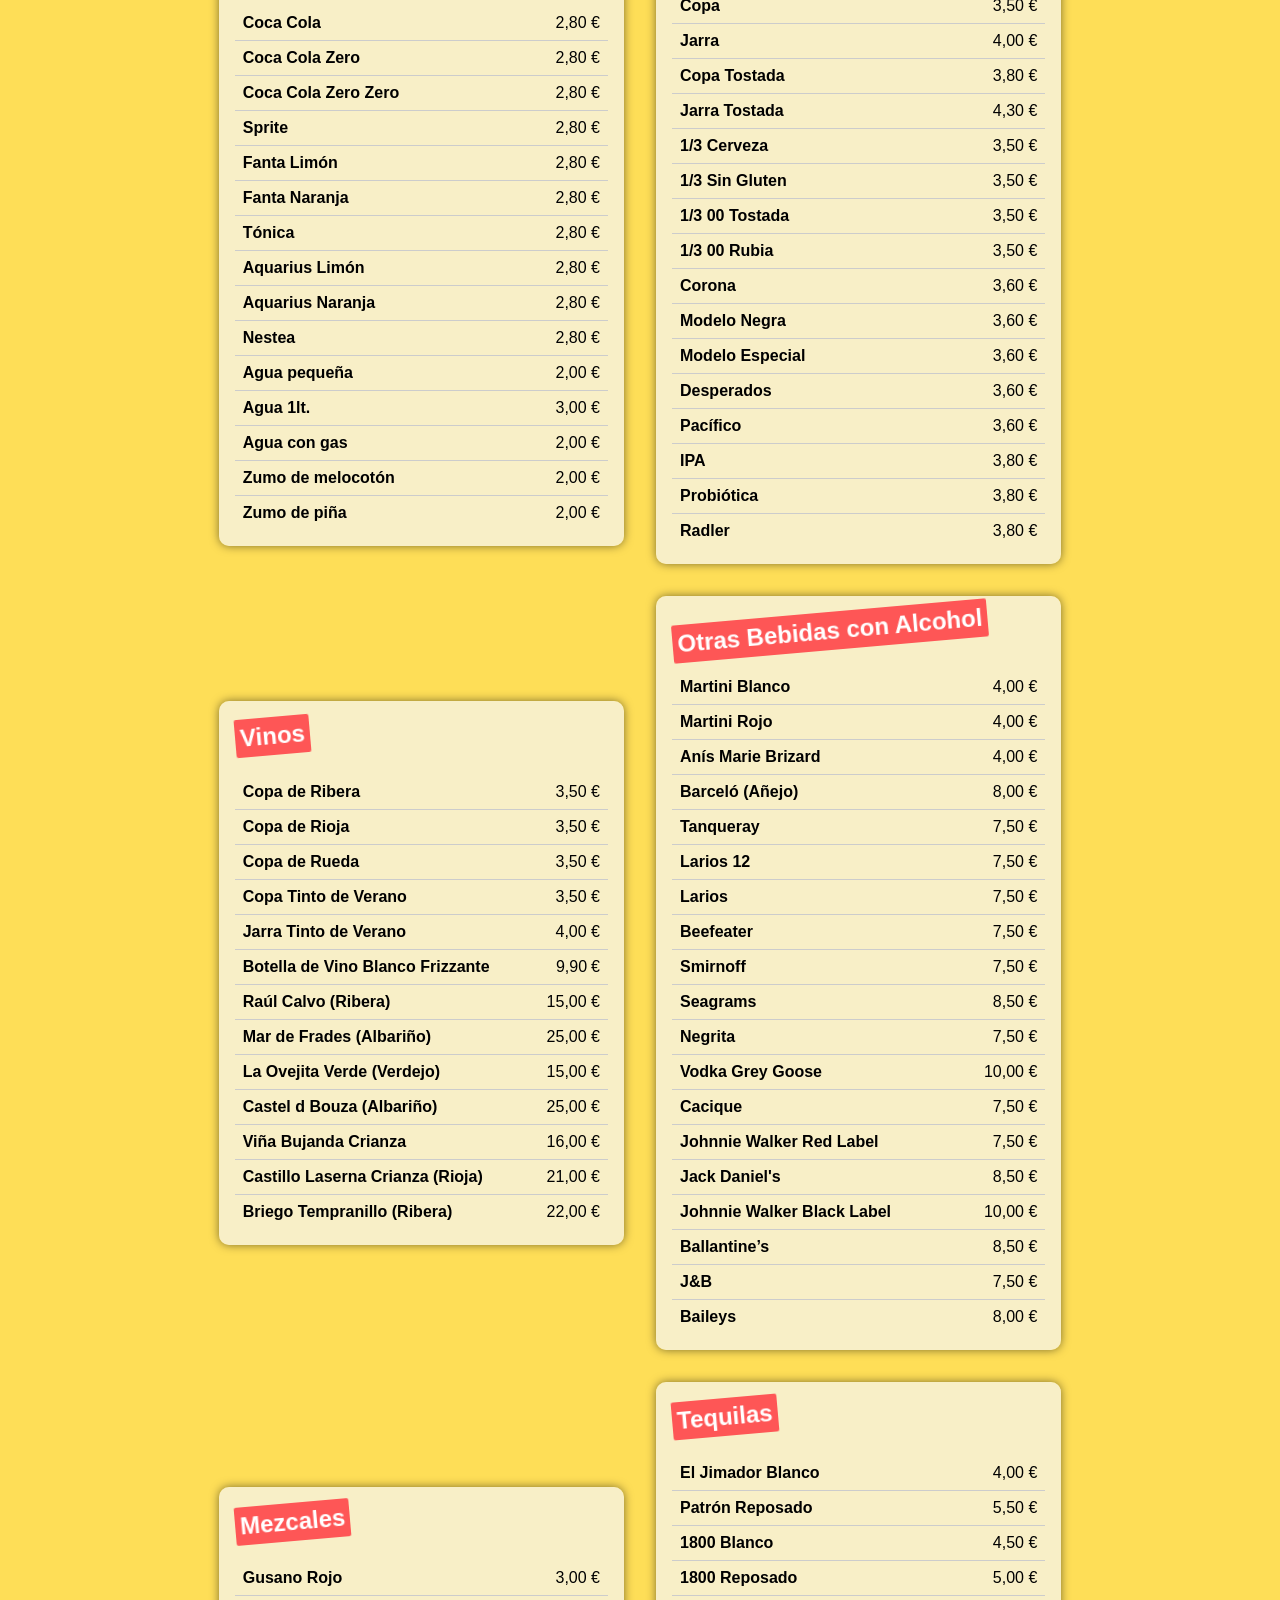
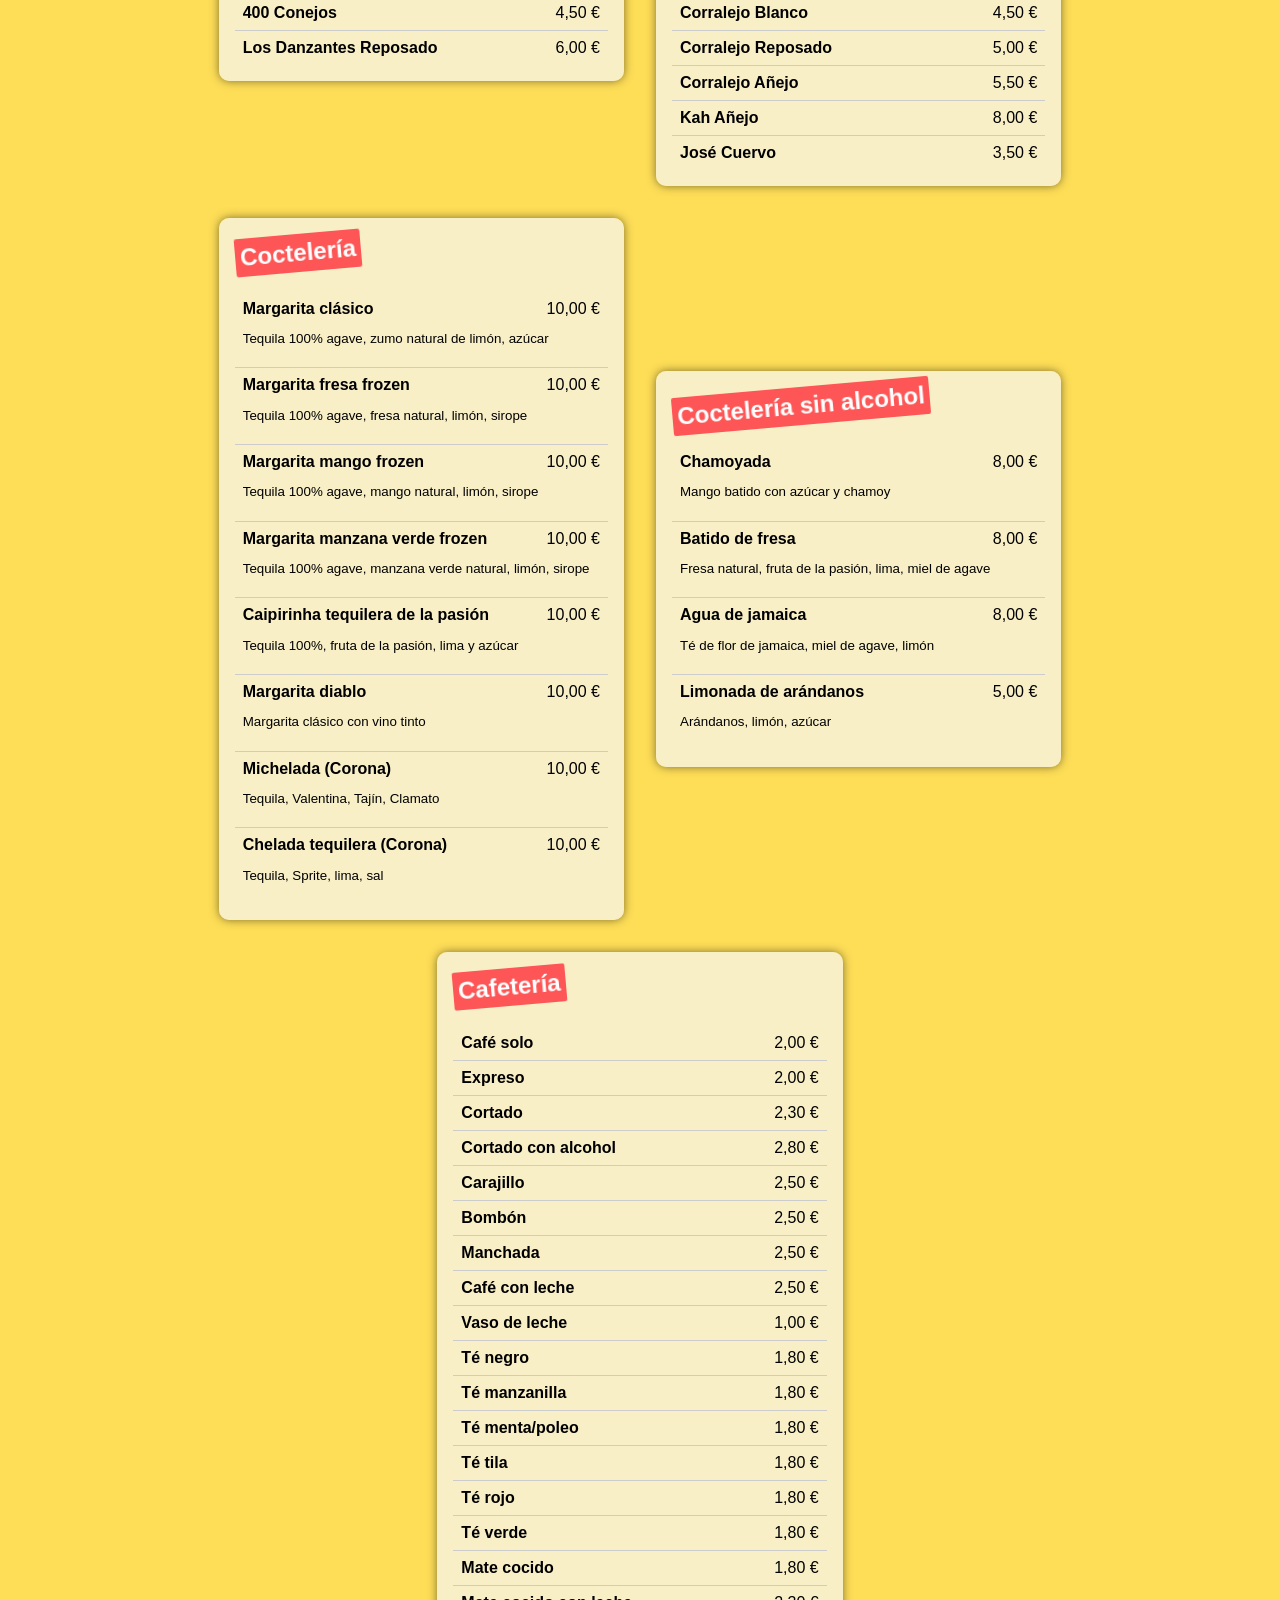
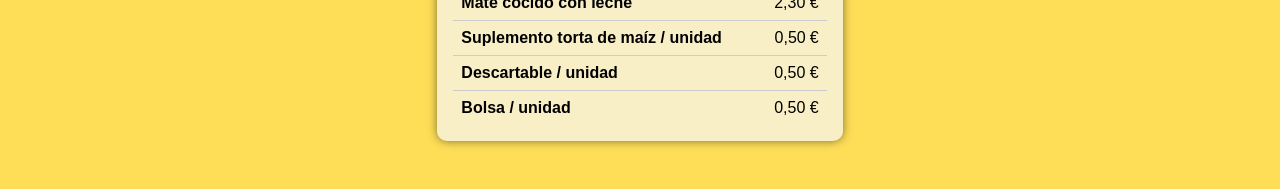
==== commit c921d66a: "Agregamos el símbolo de picante con emojis" ====
--- a/index.html
+++ b/index.html
@@ -51,7 +51,8 @@
       <ul>
         <li>
           <div class="item-container">
-            <strong data-lang-es="Tinga de Pollo" data-lang-en="Chicken Tinga">Tinga de Pollo</strong>
+            <strong data-lang-es="Tinga de Pollo 🌶️🌶️" data-lang-en="Chicken Tinga 🌶️🌶️">Tinga de Pollo
+              🌶️🌶️</strong>
             <span data-lang-es="3,80 €" data-lang-en="3,80 €">3,80 €</span>
           </div>
           <p data-lang-es="Pollo deshilachado en salsa picante, con pico de gallo y cilantro, sobre una torta crujiente de maíz. (NO)"
@@ -71,7 +72,8 @@
         </li>
         <li>
           <div class="item-container">
-            <strong data-lang-es="Chili con Carne" data-lang-en="Chili con Carne">Chili con Carne</strong>
+            <strong data-lang-es="Chili con Carne 🌶️" data-lang-en="Chili con Carne 🌶️">Chili con
+              Carne 🌶️</strong>
             <span data-lang-es="3,80 €" data-lang-en="3,80 €">3,80 €</span>
           </div>
           <p data-lang-es="Frijoles negros, carne picada de cerdo en salsa. (NO)"
@@ -98,7 +100,8 @@
         </li>
         <li>
           <div class="item-container">
-            <strong data-lang-es="Nachos Norteños" data-lang-en="Northern Nachos">Nachos Norteños</strong>
+            <strong data-lang-es="Nachos Norteños 🌶️" data-lang-en="Northern Nachos 🌶️">Nachos
+              Norteños 🌶️</strong>
             <span data-lang-es="9,90 €" data-lang-en="9,90 €">9,90 €</span>
           </div>
           <p data-lang-es="Nachos crujientes con chili con carne, bañados con queso cheddar, salsa roja, crema agria, pico de gallo y guacamole. (LECHE)"
@@ -117,7 +120,7 @@
         </li>
         <li>
           <div class="item-container">
-            <strong data-lang-es="Machitos" data-lang-en="Machitos">Machitos</strong>
+            <strong data-lang-es="Machitos 🌶️" data-lang-en="Machitos 🌶️">Machitos 🌶️</strong>
             <span data-lang-es="11,00 €" data-lang-en="11,00 €">11,00 €</span>
           </div>
           <p data-lang-es="Nachos, muzzarella, pollo, queso cheddar, pico de gallo y jalapeños en escabeche. Acompañados de salsa roja y guacamole. (LECHE)"
@@ -137,8 +140,10 @@
         </li>
         <li>
           <div class="item-container">
-            <strong data-lang-es="Cazuela de Tinga de Pollo" data-lang-en="Chicken Tinga Casserole">Cazuela de Tinga de
-              Pollo</strong>
+            <strong data-lang-es="Cazuela de Tinga de Pollo 🌶️🌶️" data-lang-en="Chicken Tinga Casserole🌶️🌶️">Cazuela
+              de
+              Tinga de
+              Pollo 🌶️🌶️</strong>
             <span data-lang-es="14,00 €" data-lang-en="14,00 €">14,00 €</span>
           </div>
           <p data-lang-es="Tinga de pollo, 4 tortas crujientes de maíz, pico de gallo y crema agria (leche, soja)"
@@ -172,7 +177,7 @@
         </li>
         <li>
           <div class="item-container">
-            <strong data-lang-es="Pollo" data-lang-en="Chicken">Pollo</strong>
+            <strong data-lang-es="Pollo 🌶️" data-lang-en="Chicken  🌶️">Pollo 🌶️</strong>
             <span data-lang-es="9,50 €" data-lang-en="9,50 €">9,50 €</span>
           </div>
           <p data-lang-es="Torta de trigo, pollo a la brasa, zanahoria encurtida en lima, col morada en tequila, mayonesa de jalapeño y cilantro. (GLUTEN, LECHE, MOSTAZA)"
@@ -182,7 +187,7 @@
         </li>
         <li>
           <div class="item-container">
-            <strong data-lang-es="Taco Gobernador" data-lang-en="Taco Gobernador">Taco Gobernador</strong>
+            <strong data-lang-es="Taco Gobernador 🌶️" data-lang-en="Taco Gobernador 🌶️">Taco Gobernador 🌶️</strong>
             <span data-lang-es="9,50 €" data-lang-en="9,50 €">9,50 €</span>
           </div>
           <p data-lang-es="Tortilla de trigo. Gabones salteados, lechuga, mayonesa cítrica, verduras enchipotladas y hojas de aguacate.
@@ -202,7 +207,7 @@
         </li>
         <li>
           <div class="item-container">
-            <strong data-lang-es="Vegano" data-lang-en="Vegan">Vegano</strong>
+            <strong data-lang-es="Vegano 🌶️" data-lang-en="Vegan 🌶️">Vegano 🌶️</strong>
             <span data-lang-es="9,50 €" data-lang-en="9,50 €">9,50 €</span>
           </div>
           <p data-lang-es="Heura rebozada, base de guacamole, pico de gallo y salsa roja. (GLUTEN)"
@@ -427,31 +432,36 @@
           <p data-lang-es="(SOJA, LECHE)" data-lang-en="(SOY, MILK)">(SOJA, LECHE)</p>
         </li>
         <li>
-          <div class="item-container"><strong data-lang-es="Salsa Roja" data-lang-en="Red Sauce">Salsa
-              Roja</strong><span>1,90 €</span></div>
+          <div class="item-container"><strong data-lang-es="Salsa Roja 🌶️🌶️" data-lang-en="Red Sauce 🌶️🌶️">Salsa
+              Roja 🌶️🌶️</strong><span>1,90 €</span></div>
         </li>
         <li>
           <div class="item-container"><strong data-lang-es="Pico de Gallo" data-lang-en="Pico de Gallo">Pico de
               Gallo</strong><span>1,90 €</span></div>
         </li>
         <li>
-          <div class="item-container"><strong data-lang-es="Mayonesa Chipotle" data-lang-en="Chipotle Mayo">Mayonesa
-              Chipotle</strong><span>1,90 €</span></div>
+          <div class="item-container"><strong data-lang-es="Mayonesa Chipotle 🌶️"
+              data-lang-en="Chipotle Mayo 🌶️">Mayonesa
+              Chipotle 🌶️</strong><span>1,90 €</span></div>
           <p data-lang-es="(HUEVO)" data-lang-en="(EGG)">(HUEVO)</p>
         </li>
         <li>
-          <div class="item-container"><strong data-lang-es="Mayonesa de Jalapeño" data-lang-en="Jalapeño Mayo">Mayonesa
-              de Jalapeño</strong><span>1,90 €</span></div>
+          <div class="item-container"><strong data-lang-es="Mayonesa de Jalapeño 🌶️"
+              data-lang-en="Jalapeño Mayo 🌶️">Mayonesa
+              de Jalapeño 🌶️</strong><span>1,90 €</span></div>
           <p data-lang-es="(HUEVO, MOSTAZA)" data-lang-en="(EGG, MUSTARD)">(HUEVO, MOSTAZA)</p>
         </li>
         <li>
-          <div class="item-container"><strong data-lang-es="Jalapeños Escabechados"
-              data-lang-en="Pickled Jalapeños">Jalapeños Escabechados</strong><span>1,90 €</span></div>
+          <div class="item-container"><strong data-lang-es="Jalapeños Escabechados 🌶️🌶️"
+              data-lang-en="Pickled Jalapeños 🌶️🌶️">Jalapeños Escabechados 🌶️🌶️</strong><span>1,90
+              €</span>
+          </div>
           <p data-lang-es="(SULFITO)" data-lang-en="(SULFITE)">(SULFITO)</p>
         </li>
         <li>
-          <div class="item-container"><strong data-lang-es="Salsa Habanero" data-lang-en="Habanero Sauce">Salsa
-              Habanero</strong><span>1,90 €</span></div>
+          <div class="item-container"><strong data-lang-es="Salsa Habanero 🌶️🌶️🌶️"
+              data-lang-en="Habanero Sauce 🌶️🌶️🌶️">Salsa
+              Habanero 🌶️🌶️🌶️</strong><span>1,90 €</span></div>
         </li>
       </ul>
     </section>
